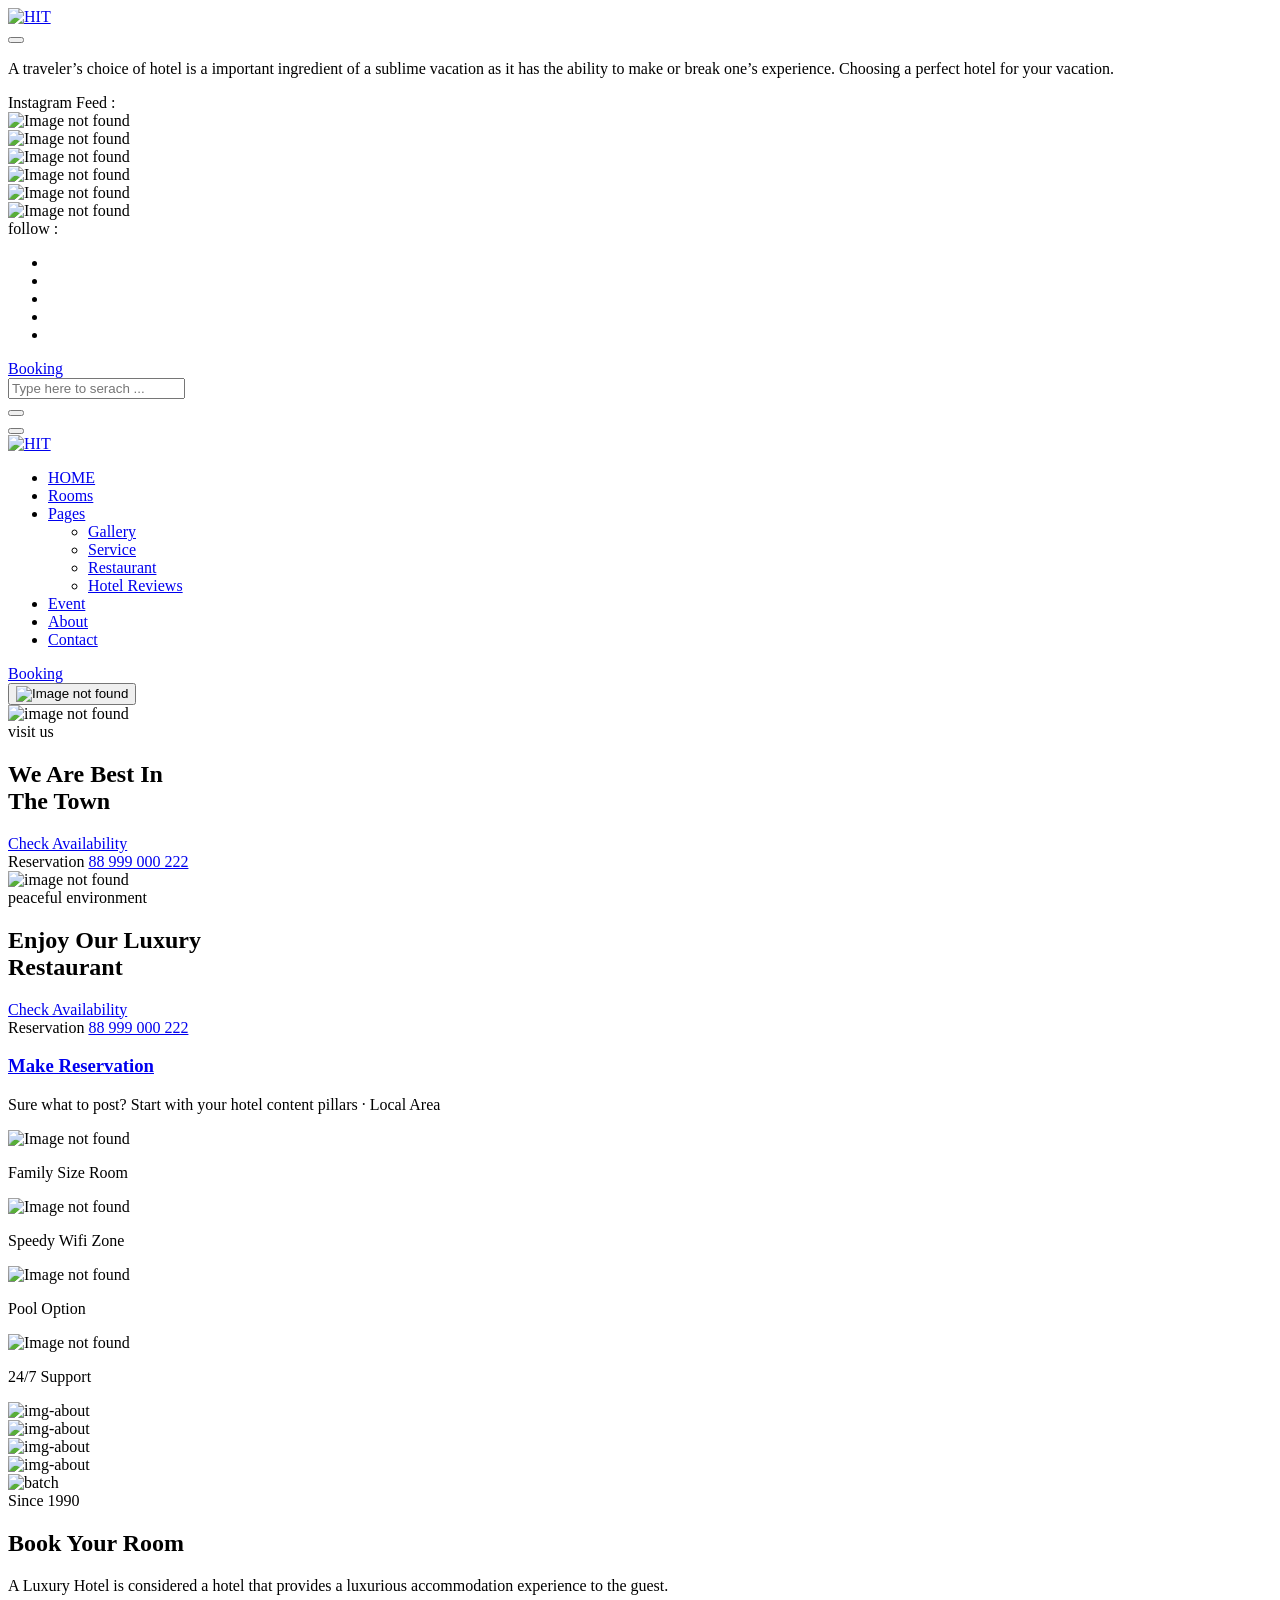
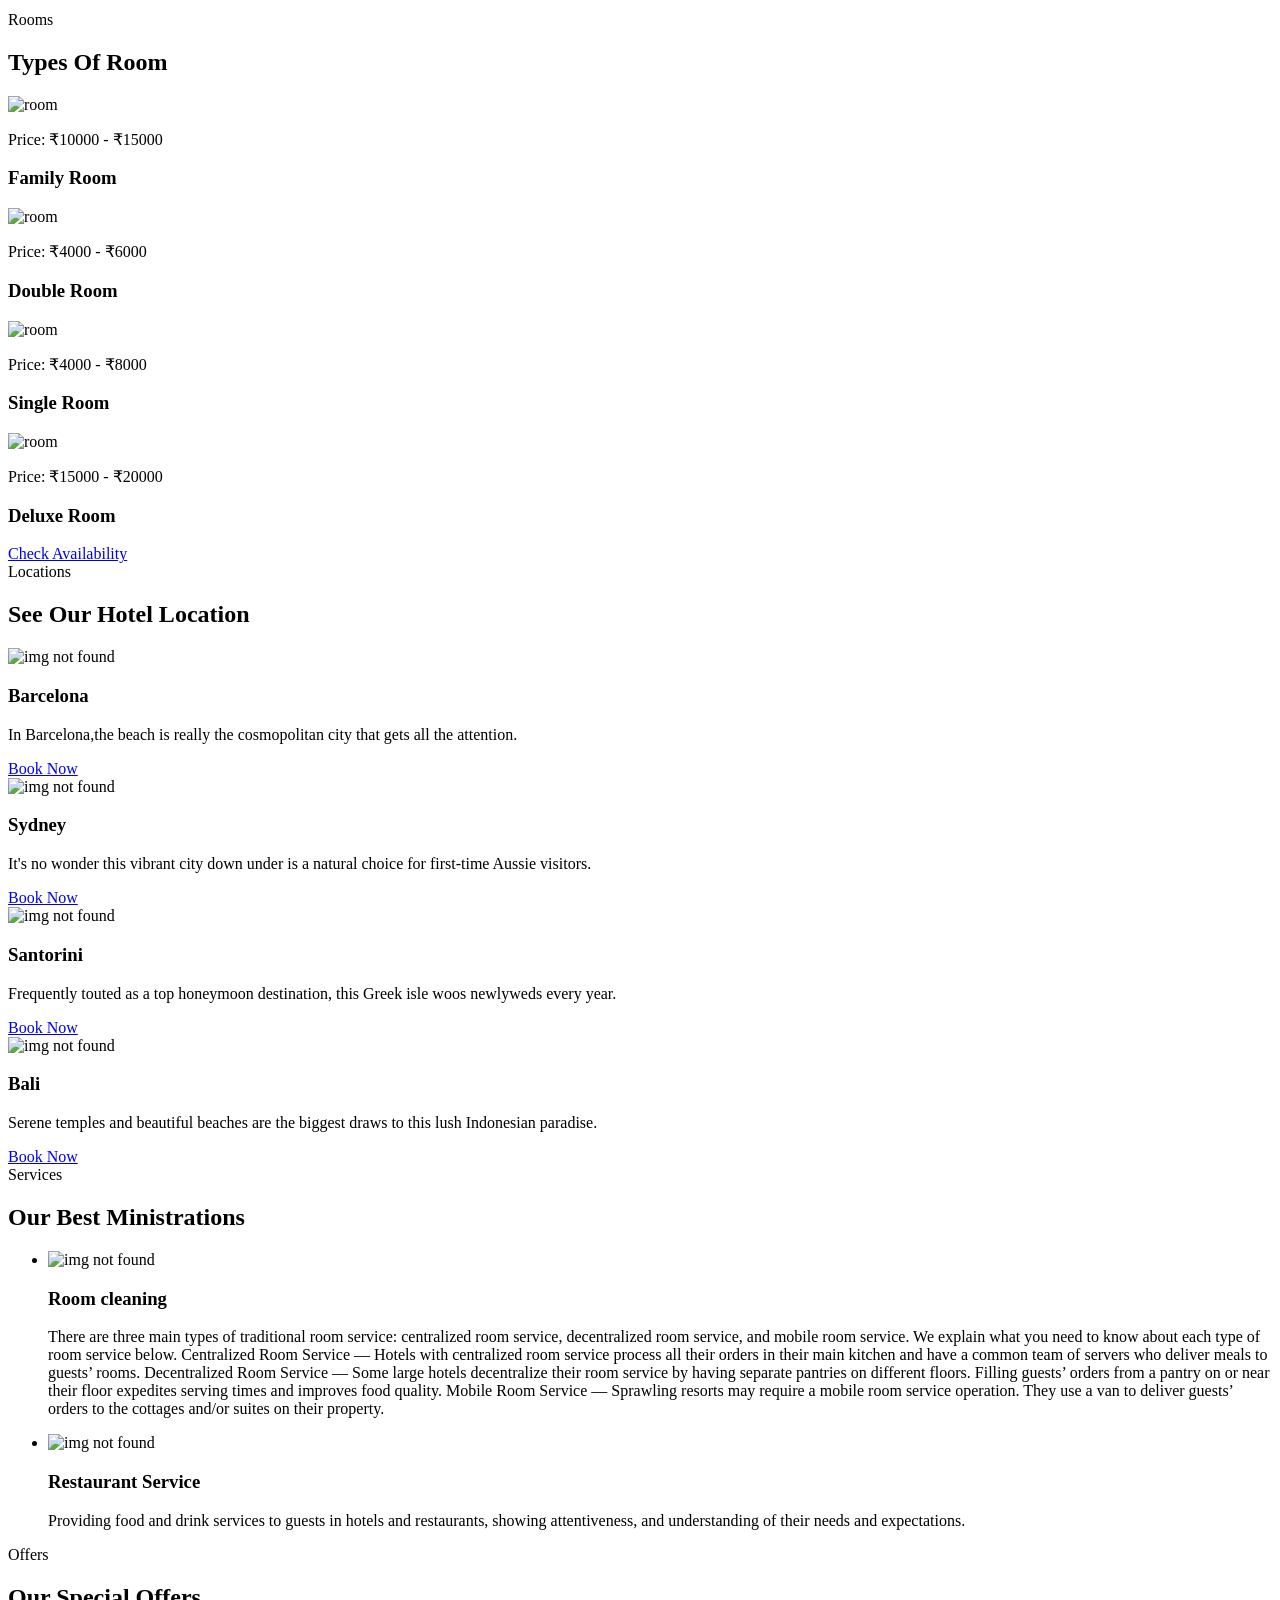
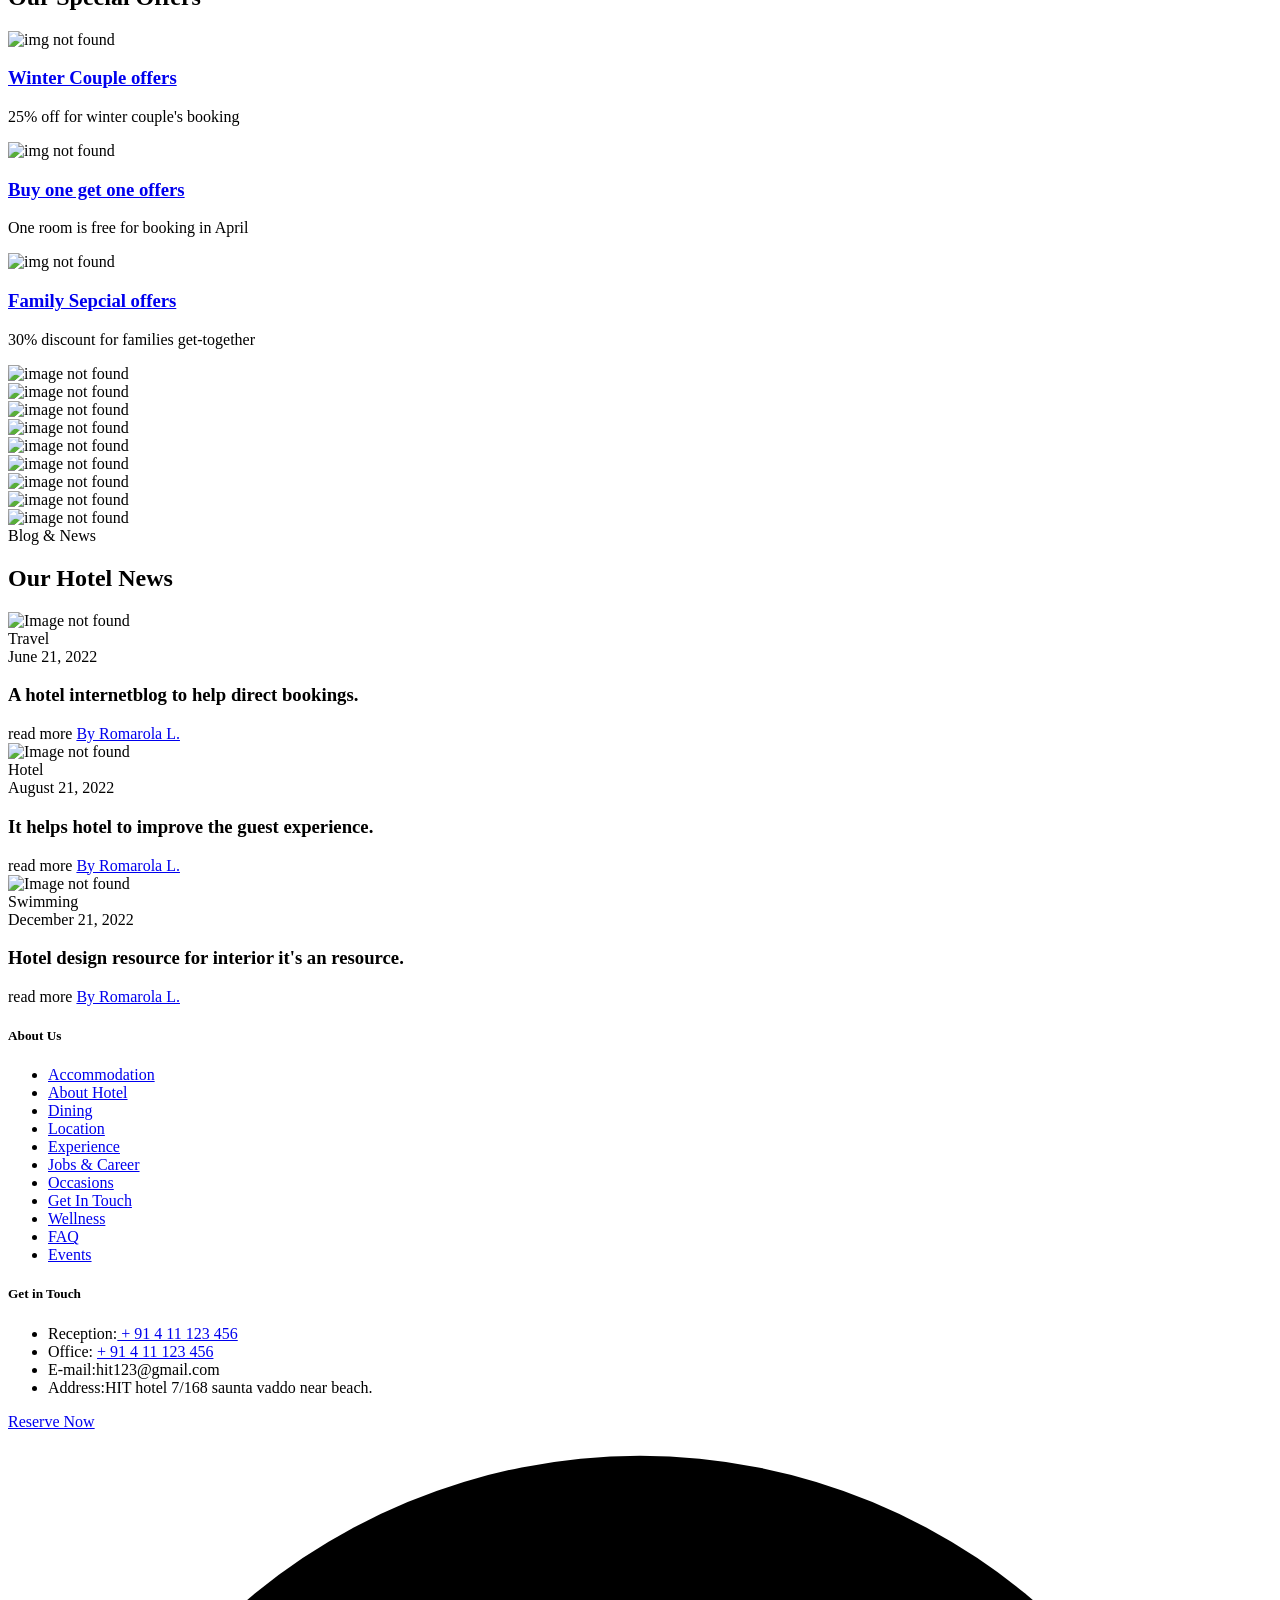
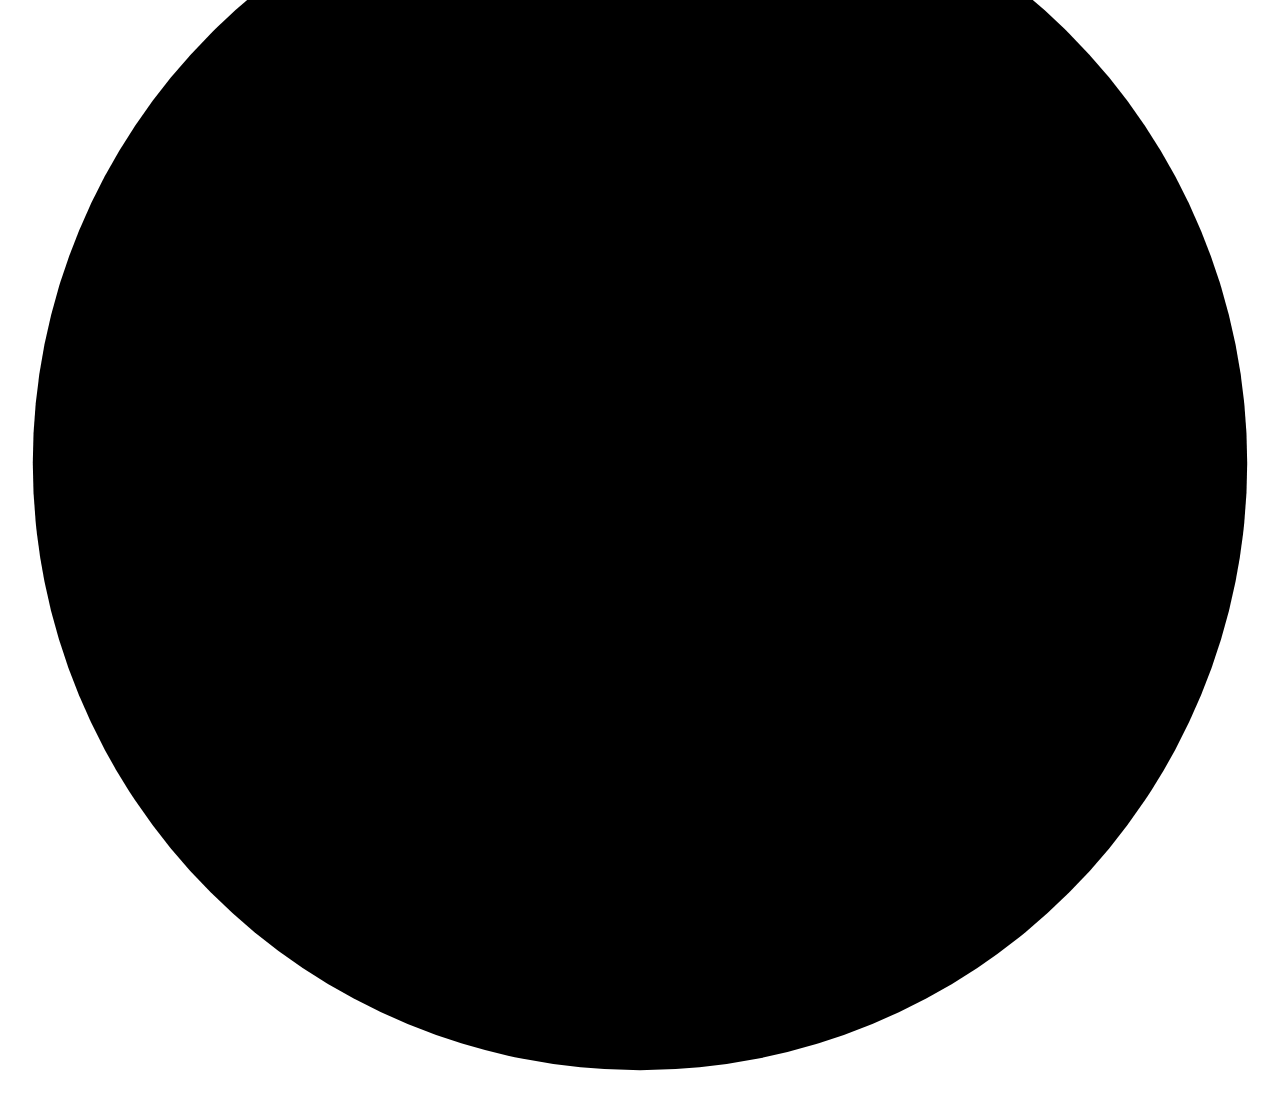
==== index.html @ 4373759e "Rename index-2.html to index.html" ====
<!DOCTYPE html>
<html class="no-js" lang="zxx">


<!-- Mirrored from codeskdhaka.com/html/glorio-preview/glorio/index.html by HTTrack Website Copier/3.x [XR&CO'2014], Thu, 05 Jan 2023 16:53:05 GMT -->
<head>
  <meta charset="utf-8">
  <meta http-equiv="x-ua-compatible" content="ie=edge">
  <title>HIT Hotel Booking </title>
  <meta name="description" content="">
  <meta name="viewport" content="width=device-width, initial-scale=1">
  <!-- Place favicon.ico in the root directory -->
  <link rel="shortcut icon" type="image/x-icon" href="assets/img/favicon.png">
  <!-- CSS here -->
  <link rel="stylesheet" href="assets/css/preloader.css">
  <link rel="stylesheet" href="assets/css/bootstrap.min.css">
  <link rel="stylesheet" href="assets/css/meanmenu.css">
  <link rel="stylesheet" href="assets/css/animate.min.css">
  <link rel="stylesheet" href="assets/css/swiper-bundle.css">
  <link rel="stylesheet" href="assets/css/backToTop.css">
  <link rel="stylesheet" href="assets/css/magnific-popup.css">
  <link rel="stylesheet" href="assets/css/nice-select.css">
  <link rel="stylesheet" href="assets/css/fontAwesome5Pro.css">
  <link rel="stylesheet" href="assets/css/vanilla-calendar-min.css">
  <link rel="stylesheet" href="assets/css/slick.css">
  <link rel="stylesheet" href="assets/css/default.css">
  <link rel="stylesheet" href="assets/css/style.css">
</head>

<body>


  <!--[if lte IE 9]>
  <p class="browserupgrade">You are using an <strong>outdated</strong> browser. Please <a href="https://browsehappy.com/">upgrade your browser</a> to improve your experience and security.</p>
  <![endif]-->

  <!-- pre loader area start -->
  <div id="loading">
    <div id="preloader">
      <div id="loader"></div>
    </div>
  </div>
  <!-- pre loader area end -->

  <!-- offcanvas sidebar  starts here-->
  <div class="glo-side-info">
    <div class="glo-side-logo-wrapper">
      <div class="glo-side-logo"><a href="index-2.html"><img src="assets/img/logo/glorio-logo.png" alt="HIT"></a>
      </div>
      <button class="glo-side-info-close"><i class="fal fa-times"></i></button>
    </div>
    <div class="glo-side-content">
      <div class="glo-mobile-menu-pos"></div>
      <p>A traveler’s choice of hotel is a important ingredient of a sublime vacation as it has the
        ability to make or break one’s experience. Choosing a perfect hotel for your vacation.</p>
      <div class="glo-offcanvas-instafeed">
        <span>Instagram Feed :</span>
        <div class="glo-offcanvas-instafeed-thumb">
          <div class="img-hover overlay">
            <img src="assets/img/gallery/footer/1.jpg" alt="Image not found">
          </div>
          <div class="img-hover overlay">
            <img src="assets/img/gallery/footer/2.jpg" alt="Image not found">
          </div>
          <div class="img-hover overlay">
            <img src="assets/img/gallery/footer/3.jpg" alt="Image not found">
          </div>
          <div class="img-hover overlay">
            <img src="assets/img/gallery/footer/4.jpg" alt="Image not found">
          </div>
          <div class="img-hover overlay">
            <img src="assets/img/gallery/footer/5.jpg" alt="Image not found">
          </div>
          <div class="img-hover overlay">
            <img src="assets/img/gallery/footer/6.jpg" alt="Image not found">
          </div>
        </div>
      </div>
      <div class="glo-offcanvas-social">
        <span>follow :</span>
        <ul>
          <li><a href="#"><i class="fab fa-facebook-f"></i></a></li>
          <li><a href="#"><i class="fab fa-twitter"></i></a></li>
          <li><a href="#"><i class="fab fa-linkedin"></i></a></li>
          <li><a href="#"><i class="fab fa-behance"></i></a></li>
          <li><a href="#"><i class="fab fa-youtube-square"></i></a></li>
        </ul>
      </div>
      <div class="glo-offcanvas-btn d-inline-flex">
        <a class="glo-btn-anim btn-theme-3" href="booking-form.html"><span>Booking <i class="far fa-long-arrow-right"></i></span></a>
      </div>
    </div>
  </div>
  <div class="offcanvas-overlay"></div>
  <!-- offcanvas sidebar  ends here-->

   <!-- serach popup area start here  -->
   <div class="bd-search-popup-area">
    <div class="container">
       <div class="row">
          <div class="col-12">
             <div class="bd-search-popup">
                <div class="bd-search-form">
                   <form action="#">
                      <div class="bd-search-input">
                         <input type="search" placeholder="Type here to serach ...">
                         <div class="bd-search-submit">
                            <button type="submit"><i class="flaticon-search"></i></button>
                         </div>
                      </div>
                      <div class="bd-search-close">
                        <div class="bd-search-close-btn">
                           <button><i class="fal fa-times"></i></button>
                        </div>
                     </div>
                   </form>
                </div>
             </div>
          </div>
       </div>
    </div>
 </div>
  <!-- search popup overlay  -->
  <div class="bd-search-overlay"></div>
  <!-- serach popup area end here  -->

  


 

  <!-- header starts here -->
  <header class="glo-header-area">
    

  <!--header area starts-->
  <div class="glo-header-area grey-bg" id="header-sticky">
    <div class="container">
      <div class="row align-items-center">
        <div class="col-xxl-1 col-xl-2 col-lg-2 col-md-4 col-4">
          <div class="glo-header-logo">
            <a href="index-2.html"><img src="assets/img/logo/glorio-logo.png" alt="HIT"></a>
          </div>
        </div>
        <div class="col-xxl-8 col-xl-8 col-lg-8 d-none d-lg-block">
          <div class="mean-menu-wrapper d-flex align-content-center justify-content-center">
            <div class="main-menu d-none d-lg-block">
              <nav id="mobile-menu">
                <ul>
                  <li><a href="index-2.html">HOME</a></li>
                    <li><a href="room.html">Rooms</a></li>
                    <li class="menu-item-has-children"><a href="#">Pages</a>
                      <ul class="sub-menu">
                        <li><a href="gallery.html">Gallery</a></li>
                        <li><a href="service.html">Service</a></li>
                        <li><a href="restaurant.html">Restaurant</a></li>
                        <li><a href="reviews.html">Hotel Reviews</a></li>
                      </ul>
                    </li>
                    <li><a href="event.html">Event</a></li>
                    <li><a href="about.html">About</a></li>
                    <li><a href="contact.html">Contact</a></li>
                </ul>
              </nav>
            </div>
          </div>
        </div>
        <div class="col-xxl-3 col-xl-3 col-lg-2 col-md-8 col-8">
          <div class="header-right justify-content-end align-items-center">
            <div class="header-button d-none d-xl-block">
              <div class="d-none d-md-flex glo-header-btn-2">
                <a class="glo-btn-anim btn-theme-3" href="booking-form.html"><span>Booking<i
                      class="far fa-long-arrow-right"></i></span></a>
              </div>
            </div>
           
            <div class="glo-header-action">
              <div class="header-humburger">
                <button class="glo-sidebar-action"><img src="assets/img/header/hamburger.png"
                    alt="Image not found"></button>
              </div>
            </div>
          </div>
        </div>
      </div>
    </div>
  </div>
  <!-- header ends here -->



  <main>
    <!-- banner area starts here -->
    <section class="glo-banner-area">
      <div class="glo-banner-bg p-relative">
        <div class="swiper-container  glo-banner-active">
          <div class="swiper-wrapper">

            <!-- slide 2  -->
            <div class="swiper-slide">
              <div class="glo-banner-slider p-relative">
                <div class="glo-banner-img">
                  <img src="assets/img/slider/slider-2.jpg" alt="image not found">
                </div>
                <div class="container">
                  <div class="row">
                    <div class="col-md-12">
                      <div class="glo-banner-content">
                        <span class="animate__animated" data-animation="fadeInUp" data-delay=".2s">visit
                          us</span>
                        <h1 class="animate__animated" data-animation="fadeInUp" data-delay=".4s">
                          We Are Best In <br>
                          The Town
                        </h1>
                        <div class="animate__animated" data-animation="fadeInUp" data-delay=".6s">
                          <div class="glo-banner-action-wrapper flex-wrap">
                            <div class="glo-banner-action-btn">
                              <a class="glo-btn-anim btn-black" href="room.html"><span>Check
                                  Availability</span></a>
                            </div>
                            <div class="glo-banner-action-content">
                              <span>Reservation</span>
                              <a href="tel:88999000222">88 999 000 222</a>
                            </div>
                          </div>
                        </div>
                      </div>
                    </div>
                  </div>
                </div>
              </div>
            </div>
            <!-- slide 3  -->
            <div class="swiper-slide">
              <div class="glo-banner-slider p-relative">
                <div class="glo-banner-img">
                  <img src="assets/img/slider/slider-3.jpg" alt="image not found">
                </div>
                <div class="container">
                  <div class="row">
                    <div class="col-md-12">
                      <div class="glo-banner-content">
                        <span class="animate__animated" data-animation="fadeInUp" data-delay=".2s">peaceful
                          environment</span>
                        <h1 class="animate__animated" data-animation="fadeInUp" data-delay=".4s">
                          Enjoy Our Luxury
                          <br>
                          Restaurant
                        </h1>
                        <div class="animate__animated" data-animation="fadeInUp" data-delay=".6s">
                          <div class="glo-banner-action-wrapper flex-wrap">
                            <div class="glo-banner-action-btn">
                              <a class="glo-btn-anim btn-black" href="room.html"><span>Check
                                  Availability</span></a>
                            </div>
                            <div class="glo-banner-action-content">
                              <span>Reservation</span>
                              <a href="tel:88999000222">88 999 000 222</a>
                            </div>
                          </div>
                        </div>
                      </div>
                    </div>
                  </div>
                </div>
              </div>
            </div>
          </div>
    </section>
    <!-- banner area ends here -->

    <!-- cta section starts here  -->
    <section class="glo-cta-area mb-10">
      <div class="container">
        <div class="row">
          <div class="col-lg-4">
            <div class="glo-cta-content h-100">
              <h3><a href="booking-form.html">Make Reservation</a></h3>
              <p>Sure what to post? Start with your hotel
                content pillars · Local Area</p>
            </div>
          </div>
          <div class="col-lg-8">
            <div class="glo-cta-items bg-white h-100">
              <div class="row pl-15 pr-15 row-cols-1 row-cols-sm-2 row-cols-md-4 h-100 align-items-center">
                <div class="glo-cta-item col">
                  <img src="assets/img/cta/cta-icon-1.png" alt="Image not found">
                  <p>Family Size Room</p>
                </div>
                <div class="glo-cta-item col">
                  <img src="assets/img/cta/cta-icon-2.png" alt="Image not found">
                  <p>Speedy Wifi Zone</p>
                </div>
                <div class="glo-cta-item col">
                  <img src="assets/img/cta/cta-icon-3.png" alt="Image not found">
                  <p>Pool Option</p>
                </div>
                <div class="glo-cta-item col">
                  <img src="assets/img/cta/cta-icon-4.png" alt="Image not found">
                  <p>24/7 Support</p>
                </div>
              </div>
            </div>
          </div>
        </div>
      </div>
    </section>
    <!-- cta section ends here  -->

    <!-- about area starts here -->
    <section class="glo-about-area pt-110 pb-60">
      <div class="container">
        <div class="row align-items-center">
          <div class="col-xl-6 col-lg-6 col-sm-12">
            <div class="glo-about-thumb-wrapper p-relative mb-30">
              <div class="row">
                <div class="col-xl-6 col-lg-6 col-sm-6">
                  <div class="glo-about-thumb" data-reveal="left">
                    <div class="img-hover overlay mb-30">
                      <img src="assets/img/about/about-1.jpg" alt="img-about">
                    </div>
                    <div class="img-hover overlay mb-30">
                      <img src="assets/img/about/about-2.jpg" alt="img-about">
                    </div>
                  </div>
                </div>
                <div class="col-xl-6 col-lg-6 col-sm-6">
                  <div class="glo-about-thumb mt-30" data-reveal="right">
                    <div class="img-hover overlay mb-30">
                      <img src="assets/img/about/about-3.jpg" alt="img-about">
                    </div>
                    <div class="img-hover overlay mb-30">
                      <img src="assets/img/about/about-4.jpg" alt="img-about">
                    </div>
                  </div>
                </div>
              </div>
              <div class="glo-about-batch">
                <span><img src="assets/img/about/batch.png" alt="batch"></span>
              </div>
            </div>
          </div>
          <div class="col-xl-6 col-lg-6 col-md-12 col-sm-12">
            <div class="glo-about-content-wrapper mb-60">
              <div class="intro-title-wrapper" data-reveal>
                <div class="intro-subtitle">
                  <span>Since 1990</span>
                </div>
                <div class="intro-title mb-50">
                  <h2 class="mb-20">Book Your Room</h2>
                  <p class="mb-0">
                    A Luxury Hotel is considered a hotel that provides a
                    luxurious accommodation experience to the guest.
                  </p>
                </div>
              </div>
              <div class="glo-about-calender" data-reveal>
                <div id="myCalendar" class="vanilla-calendar"></div>
              </div>
            </div>
          </div>
        </div>
      </div>
    </section>
    <!-- about area ends here -->

    <!-- rooms area starts here-->
    <section class="glo-room-area glo-room-bg fix pt-110 pb-120">
      <div class=" container">
        <div class="row">
          <div class="col-12">
            <div class="intro-title-wrapper text-center mb-75" data-reveal>
              <div class="intro-subtitle">
                <span>Rooms</span>
              </div>
              <div class="intro-title">
                <h2>Types Of Room</h2>
              </div>
            </div>
          </div>
          <div class="col-12">
            <div class="glo-room-area-wrapper">
              <div class="row">
                <div class="col-12 col-md-6">
                  <div class="glo-room-details">
                    <div class="glo-room-details-thumb glo-room-details-thumb-2" data-reveal="left">
                      <a>
                        <div class="img-hover" data-tilt>
                          <img src="assets/img/room/room-1.jpg" alt="room">
                        </div>
                      </a>
                    </div>
                    <div class="glo-room-details-content" data-reveal>
                      <p>Price:  ₹10000 - ₹15000</p>
                      <h3><a>Family Room</a></h3>
                    </div>
                  </div>
                  <div class="glo-room-details glo-room-details-sm p-relative">
                    <div class="glo-room-details-thumb glo-room-details-thumb-1 p-relative" data-reveal="left">
                      <a >
                        <div class="img-hover" data-tilt>
                          <img src="assets/img/room/room-3.jpg" alt="room">
                        </div>
                      </a>
                    </div>
                    <div class="glo-room-details-content" data-reveal>
                      <p>Price: ₹4000 - ₹6000</p>
                      <h3><a >Double Room</a></h3>
                    </div>
                    <div class="glo-room-round-shape"></div>
                  </div>
                </div>
                <div class="col-12 col-md-6">
                  <div class="glo-room-details glo-room-details-sm">
                    <div class="glo-room-details-thumb glo-room-details-thumb-2" data-reveal="right">
                      <a >
                        <div class="img-hover" data-tilt>
                          <img src="assets/img/room/room-2.jpg" alt="room">
                        </div>
                      </a>
                    </div>
                    <div class="glo-room-details-content" data-reveal>
                      <p>Price: ₹4000 - ₹8000</p>
                      <h3><a >Single Room</a></h3>
                    </div>
                  </div>
                  <div class="glo-room-details">
                    <div class="glo-room-details-thumb glo-room-details-thumb-1 p-relative" data-reveal='right'>
                      <a >
                        <div class="img-hover" data-tilt>
                          <img src="assets/img/room/room-4.jpg" alt="room">
                        </div>
                      </a>
                    </div>
                    <div class="glo-room-details-content" data-reveal>
                      <p>Price: ₹15000 - ₹20000</p>
                      <h3><a >Deluxe Room</a></h3>
                    </div>
                  </div>
                </div>
              </div>
              <div class="row">
                <div class="col-12">
                  <div class="glo-availibility-btn d-flex justify-content-center text-center" data-reveal>
                    <a href="room.html" class="glo-btn-anim"><span>Check Availability</span></a>
                  </div>
                </div>
              </div>
            </div>
          </div>
        </div>
      </div>
    </section>
    <!-- rooms area ends here-->

    <!-- location area starts here -->
    <section class="glo-location-area pb-120">
      <div class="container">
          <div class="row">
            <div class="col-12">
              <div class="intro-title-wrapper text-center mb-60" data-reveal>
                <div class="intro-subtitle">
                  <span>Locations</span>
                </div>
                <div class="intro-title">
                  <h2>See Our Hotel Location</h2>
                </div>
              </div>
            </div>
          </div>
      </div>
      <!-- location slider starts -->
      <div class="glo-location-active swiper-container" data-reveal>
        <div class="glo-location-wrapper swiper-wrapper">
          <div class="glo-location-slide swiper-slide">
            <div class="glo-location-thumb img-hover overlay">
              <div class="glo-location-image">
                  <img src="assets/img/location/glo-loc1.jpg" alt="img not found">
              </div>
              <div class="glo-location-content">
                <h3 class="glo-location-title">Barcelona</h3>
                <p class="glo-location-desc mb-30">
                  In Barcelona,the beach is really the cosmopolitan city that gets all the attention.
                </p>
                <div class="glo-location-btn">
                    <a href="booking-form.html" class="glo-btn-anim"><span>Book Now</span></a>
                </div>
              </div>
            </div>
          </div>

          <div class="glo-location-slide swiper-slide">
            <div class="glo-location-thumb img-hover overlay">
                <div class="glo-location-image">
                  <img src="assets/img/location/glo-loc2.jpg" alt="img not found">
                </div>

              <div class="glo-location-content">
                <h3 class="glo-location-title">Sydney</h3>
                <p class="glo-location-desc mb-30">
                  It's no wonder this vibrant city down under is a natural choice for first-time Aussie visitors.
                </p>
                <div class="glo-location-btn">
                    <a href="booking-form.html" class="glo-btn-anim"><span>Book Now</span></a>
                </div>
              </div>
            </div>
          </div>

          <div class="glo-location-slide swiper-slide">
            <div class="glo-location-thumb img-hover overlay">
                <div class="glo-location-image">
                  <img src="assets/img/location/glo-loc3.jpg" alt="img not found">
                </div>
              <div class="glo-location-content">
                <h3 class="glo-location-title">Santorini</h3>
                <p class="glo-location-desc mb-30">
                  Frequently touted as a top honeymoon destination, this Greek isle woos newlyweds every year. 
                </p>
                <div class="glo-location-btn">
                    <a href="booking-form.html" class="glo-btn-anim"><span>Book Now</span></a>
                </div>
              </div>
            </div>
          </div>

          <div class="glo-location-slide swiper-slide">
            <div class="glo-location-thumb img-hover overlay">
                <div class="glo-location-image">
                  <img src="assets/img/location/glo-loc4.jpg" alt="img not found">
                </div>
              <div class="glo-location-content">
                <h3 class="glo-location-title">Bali</h3>
                <p class="glo-location-desc mb-30">
                  Serene temples and beautiful beaches are the biggest draws to this lush Indonesian paradise.
                </p>
                <div class="glo-location-btn">
                    <a href="booking-form.html" class="glo-btn-anim"><span>Book Now</span></a>
                </div>
              </div>
            </div>
          </div>


        </div>
      </div>
    </section>
    <!-- location area ends here -->

    <!-- service area starts here -->
    <section class="glo-service1-area pb-110">
      <div class="container">
        <div class="row">
          <div class="col-12">
            <div class="intro-title-wrapper text-center mb-60" data-reveal>
              <div class="intro-subtitle">
                <span>Services</span>
              </div>
              <div class="intro-title">
                <h2>Our Best Ministrations</h2>
              </div>
            </div>
          </div>
        </div>
        <!-- 2nd row start -->
        <div class="glo-service1-wrapper">
          <ul class="glo-service1-list">
            

            <li class="glo-service1-item" data-reveal="right">
              <div class="glo-service1-thumb img-hover overlay">
                <img src="assets/img/service/5.jpg" alt="img not found">
              </div>
              <div class="glo-service1-content" data-background="assets/img/price/pattern.png">
                <h3 class="glo-service1-title">Room cleaning</h3>
                <p class="glo-service1-desc">
                  There are three main types of traditional room service: centralized room service, decentralized room service, and mobile room service. We explain what you need to know about each type of room service below.

                  Centralized Room Service — Hotels with centralized room service process all their orders in their main kitchen and have a common team of servers who deliver meals to guests’ rooms.
                  Decentralized Room Service — Some large hotels decentralize their room service by having separate pantries on different floors. Filling guests’ orders from a pantry on or near their floor expedites serving times and improves food quality.
                  Mobile Room Service — Sprawling resorts may require a mobile room service operation. They use a van to deliver guests’ orders to the cottages and/or suites on their property.
                </p>

              </div>
            </li>

            <li class="glo-service1-item" data-reveal='left'>
              <div class="glo-service1-thumb img-hover overlay">
                <img src="assets/img/service/1.jpg" alt="img not found">
              </div>
              <div class="glo-service1-content" data-background="assets/img/price/pattern.png">
                <h3 class="glo-service1-title">Restaurant Service</h3>
                <p class="glo-service1-desc">
                  Providing food and drink services to guests in hotels and restaurants, showing attentiveness, and understanding of their needs and expectations. 
                </p>               
              </div>
            </li>
          </ul>
        </div>

      </div>
    </section>
    <!-- service area ends here -->

    <!-- offers area starts here -->
    <section class="glo-offer-area pb-90">
      <div class="container">
          <div class="row">
            <div class="col-12">
              <div class="intro-title-wrapper text-center mb-60" data-reveal>
                <div class="intro-subtitle">
                  <span>Offers</span>
                </div>
                <div class="intro-title">
                  <h2>Our Special Offers</h2>
                </div>
              </div>
            </div>
          </div>
          <!-- 2nd row start -->
          <div class="row">

            <div class="col-lg-4">
              <div class="glo-offer-item mb-30" data-reveal>
                <div class="glo-offer-thumb img-hover overlay">
                  <img src="assets/img/offer/offer-1.jpg" alt="img not found">
                </div>
                <div class="glo-offer-content">
                  <h3 class="glo-offer-title"><a href="#">Winter Couple offers</a></h3>
                  <p class="glo-offer-desc"><i class="far fa-tags"></i> 25% off for winter couple's booking</p>
                </div>
              </div>
            </div>

            <div class="col-lg-4">
              <div class="glo-offer-item mb-30" data-reveal>
                <div class="glo-offer-thumb img-hover overlay">
                  <img src="assets/img/offer/offer-2.jpg" alt="img not found">
                </div>
                <div class="glo-offer-content">
                  <h3 class="glo-offer-title"><a href="booking-form.html">Buy one get one offers</a></h3>
                  <p class="glo-offer-desc"><i class="far fa-tags"></i> One room is free for booking in April</p>
                </div>
              </div>
            </div>

            <div class="col-lg-4">
              <div class="glo-offer-item mb-30" data-reveal>
                <div class="glo-offer-thumb img-hover overlay">
                  <img src="assets/img/offer/offer-3.jpg" alt="img not found">
                </div>
                <div class="glo-offer-content">
                  <h3 class="glo-offer-title"><a href="booking-form.html">Family Sepcial offers</a></h3>
                  <p class="glo-offer-desc"><i class="far fa-tags"></i> 30% discount for families get-together</p>
                </div>
              </div>
            </div>

          </div>
      </div>
    </section>
    <!-- offers area ends here -->
   

    <!-- gallery area starts here -->
    <div class="glo-gallery">
      <div class="glo-gallery-active" data-reveal>
        <div class="glo-gallery-item">
          <img src="assets/img/gallery/1.jpg" alt="image not found">
          <div class="glo-gallery-item-link">
            <a class="image-popups" href="assets/img/gallery/1.jpg"><span class="gallery-view"><i
                  class="fas fa-eye"></i></span></a>
          </div>
        </div>
        <div class="glo-gallery-item">
          <img src="assets/img/gallery/2.jpg" alt="image not found">
          <div class="glo-gallery-item-link">
            <a class="image-popups" href="assets/img/gallery/2.jpg"><span class="gallery-view"><i
                  class="fas fa-eye"></i></span></a>
          </div>
        </div>
        <div class="glo-gallery-item">
          <img src="assets/img/gallery/3.jpg" alt="image not found">
          <div class="glo-gallery-item-link">
            <a class="image-popups" href="assets/img/gallery/3.jpg"><span class="gallery-view"><i
                  class="fas fa-eye"></i></span></a>
          </div>
        </div>
        <div class="glo-gallery-item">
          <img src="assets/img/gallery/8.jpg" alt="image not found">
          <div class="glo-gallery-item-link">
            <a class="image-popups" href="assets/img/gallery/8.jpg"><span class="gallery-view"><i
                  class="fas fa-eye"></i></span></a>
          </div>
        </div>
        <div class="glo-gallery-item">
          <img src="assets/img/gallery/2.jpg" alt="image not found">
          <div class="glo-gallery-item-link">
            <a class="image-popups" href="assets/img/gallery/2.jpg"><span class="gallery-view"><i
                  class="fas fa-eye"></i></span></a>
          </div>
        </div>
        <div class="glo-gallery-item">
          <img src="assets/img/gallery/4.jpg" alt="image not found">
          <div class="glo-gallery-item-link">
            <a class="image-popups" href="assets/img/gallery/4.jpg"><span class="gallery-view"><i
                  class="fas fa-eye"></i></span></a>
          </div>
        </div>
        <div class="glo-gallery-item">
          <img src="assets/img/gallery/5.jpg" alt="image not found">
          <div class="glo-gallery-item-link">
            <a class="image-popups" href="assets/img/gallery/5.jpg"><span class="gallery-view"><i
                  class="fas fa-eye"></i></span></a>
          </div>
        </div>
        <div class="glo-gallery-item">
          <img src="assets/img/gallery/1.jpg" alt="image not found">
          <div class="glo-gallery-item-link">
            <a class="image-popups" href="assets/img/gallery/1.jpg"><span class="gallery-view"><i
                  class="fas fa-eye"></i></span></a>
          </div>
        </div>
        <div class="glo-gallery-item">
          <img src="assets/img/gallery/6.jpg" alt="image not found">
          <div class="glo-gallery-item-link">
            <a class="image-popups" href="assets/img/gallery/6.jpg"><span class="gallery-view"><i
                  class="fas fa-eye"></i></span></a>
          </div>
        </div>
      </div>
    </div>
    <!-- gallery area ends here -->

   
    <!-- blog area starts here -->
    <section class="glo-blog-area pb-90">
      <div class="container">
        <div class="row">
          <div class="col-12">
            <div class="intro-title-wrapper text-center mb-60" data-reveal>
              <div class="intro-subtitle">
                <span>Blog & News</span>
              </div>
              <div class="intro-title">
                <h2>Our Hotel News</h2>
              </div>
            </div>
          </div>
        </div>
        <!-- 2nd row start -->

        <div class="row">
          <div class="col-lg-4">
            <div class="glo-blog mb-30" data-reveal>
              <div class="glo-blog-thumb">
                <a>
                  <div class="img-hover">
                    <img src="assets/img/blog/1.jpg" alt="Image not found">
                  </div>
                </a>
              </div>
              <div class="glo-blog-content">
                <div class="glo-blog-tag d-flex align-items-center">
                  <a>Travel</a>
                  <div class="glo-blog-date">
                    <i class="far fa-calendar-alt"></i><span>June 21, 2022</span>
                  </div>
                </div>
                <h3 class="glo-blog-title"><a>A hotel internetblog to help direct bookings.</a></h3>
                <div class="glo-blog-action d-flex align-items-center justify-content-between">
                  <a>read more</a>
                  <span><a href="#">By Romarola L.</a></span>
                </div>
              </div>
            </div>
          </div>
          <div class="col-lg-4">
            <div class="glo-blog mb-30" data-reveal>
              <div class="glo-blog-thumb">
                <a>
                  <div class="img-hover">
                    <img src="assets/img/blog/9.jpg" alt="Image not found">
                  </div>
                </a>
              </div>
              <div class="glo-blog-content">
                <div class="glo-blog-tag d-flex align-items-center">
                  <a>Hotel</a>
                  <div class="glo-blog-date">
                    <i class="far fa-calendar-alt"></i><span>August 21, 2022</span>
                  </div>
                </div>
                <h3 class="glo-blog-title"><a>It helps hotel to improve the guest experience.</a></h3>
                <div class="glo-blog-action d-flex align-items-center justify-content-between">
                  <a>read more</a>
                  <span><a href="#">By Romarola L.</a></span>
                </div>
              </div>
            </div>
          </div>
          <div class="col-lg-4">
            <div class="glo-blog mb-30" data-reveal>
              <div class="glo-blog-thumb">
                <a>
                  <div class="img-hover">
                    <img src="assets/img/blog/4.jpg" alt="Image not found">
                  </div>
                </a>
              </div>
              <div class="glo-blog-content">
                <div class="glo-blog-tag d-flex align-items-center">
                  <a>Swimming</a>
                  <div class="glo-blog-date">
                    <i class="far fa-calendar-alt"></i><span>December 21, 2022</span>
                  </div>
                </div>
                <h3 class="glo-blog-title"><a>Hotel design resource for interior it's an resource.</a></h3>
                <div class="glo-blog-action d-flex align-items-center justify-content-between">
                  <a>read more</a>
                  <span><a href="#">By Romarola L.</a></span>
                </div>
              </div>
            </div>
          </div>
        </div>
      </div>
    </section>
    <!-- blog area ends here -->
  </main>


  <!-- footer area starts here -->
  <footer class="glo-footer footer-bg">
    <div class="glo-footer-top pt-100 pb-30">
      <div class="container">
        <div class="row justify-content-between">
          <div class="col-xl-3 col-lg-4 col-md-6">
            <div class="glo-footer-widget-wrapper mb-60">
              <div class="glo-footer-widget-title">
                <h5>About Us</h5>
              </div>
              <div class="glo-footer-link">
                <ul>
                  <li><a href="#">Accommodation</a></li>
                  <li><a href="#">About Hotel</a></li>
                  <li><a href="#">Dining</a></li>
                  <li><a href="#">Location</a></li>
                  <li><a href="#">Experience</a></li>
                  <li><a href="#">Jobs & Career</a></li>
                  <li><a href="#">Occasions</a></li>
                  <li><a href="#">Get In Touch</a></li>
                  <li><a href="#">Wellness</a></li>
                  <li><a href="#">FAQ</a></li>
                  <li><a href="#">Events</a></li>
                </ul>
              </div>
            </div>
          </div>
          <div class="col-xl-3 col-lg-4 col-md-6">
            <div class="glo-footer-widget-wrapper glo-footer-contact-wrapper mb-60">
              <div class="glo-footer-widget-title">
                <h5>Get in Touch</h5>
              </div>
              <div class="glo-footer-contact">
                <ul>
                  <li><i class="fas fa-paper-plane"></i> Reception:<a href="tel:99411123456"> + 91 4 11 123 456</a></li>
                  <li><i class="fas fa-phone"></i>Office: <a href="tel:99411123456"> + 91 4 11 123 456</a></li>
                  <li><i class="fas fa-envelope"></i> E-mail:hit123@gmail.com</li>
                  <li><i class="fas fa-map-marker-alt"></i> Address:HIT hotel 7/168 saunta vaddo near beach.</li>
                </ul>
              </div>
              <div class="glo-footer-btn">
                <a class="glo-btn-anim btn-theme-3" href="room.html"><span>Reserve Now</span></a>
              </div>
            </div>
          </div>
          <div class="col-xl-5 col-lg-4">
          </div>
        </div>
      </div>
    </div>
    
  </footer>
  <!-- footer area ends here -->


  <!-- back to top start -->
  <div class="progress-wrap">
    <svg class="progress-circle svg-content" width="100%" height="100%" viewBox="-1 -1 102 102">
      <path d="M50,1 a49,49 0 0,1 0,98 a49,49 0 0,1 0,-98" />
    </svg>
  </div>
  <!-- back to top end -->

  <!-- JS here -->
  <script data-cfasync="false" src="../../../cdn-cgi/scripts/5c5dd728/cloudflare-static/email-decode.min.js"></script><script src="assets/js/vendor/jquery-3.6.0.min.js"></script>
  <script src="assets/js/vendor/waypoints.min.js"></script>
  <script src="assets/js/bootstrap.bundle.min.js"></script>
  <script src="assets/js/meanmenu.js"></script>
  <script src="assets/js/swiper-bundle.js"></script>
  <script src="assets/js/magnific-popup.min.js"></script>
  <script src="assets/js/parallax.min.js"></script>
  <script src="assets/js/backToTop.js"></script>
  <script src="assets/js/nice-select.min.js"></script>
  <script src="assets/js/counterup.min.js"></script>
  <script src="assets/js/ajax-form.js"></script>
  <script src="assets/js/slick.min.js"></script>
  <script src="assets/js/wow.min.js"></script>
  <script src="assets/js/isotope.pkgd.min.js"></script>
  <script src="assets/js/vanilla-calendar-min.js"></script>
  <script src="assets/js/imagesloaded.pkgd.min.js"></script>
  <script src="assets/js/slick-animation.min.js"></script>
  <script src="assets/js/main.js"></script>
</body>

</html>
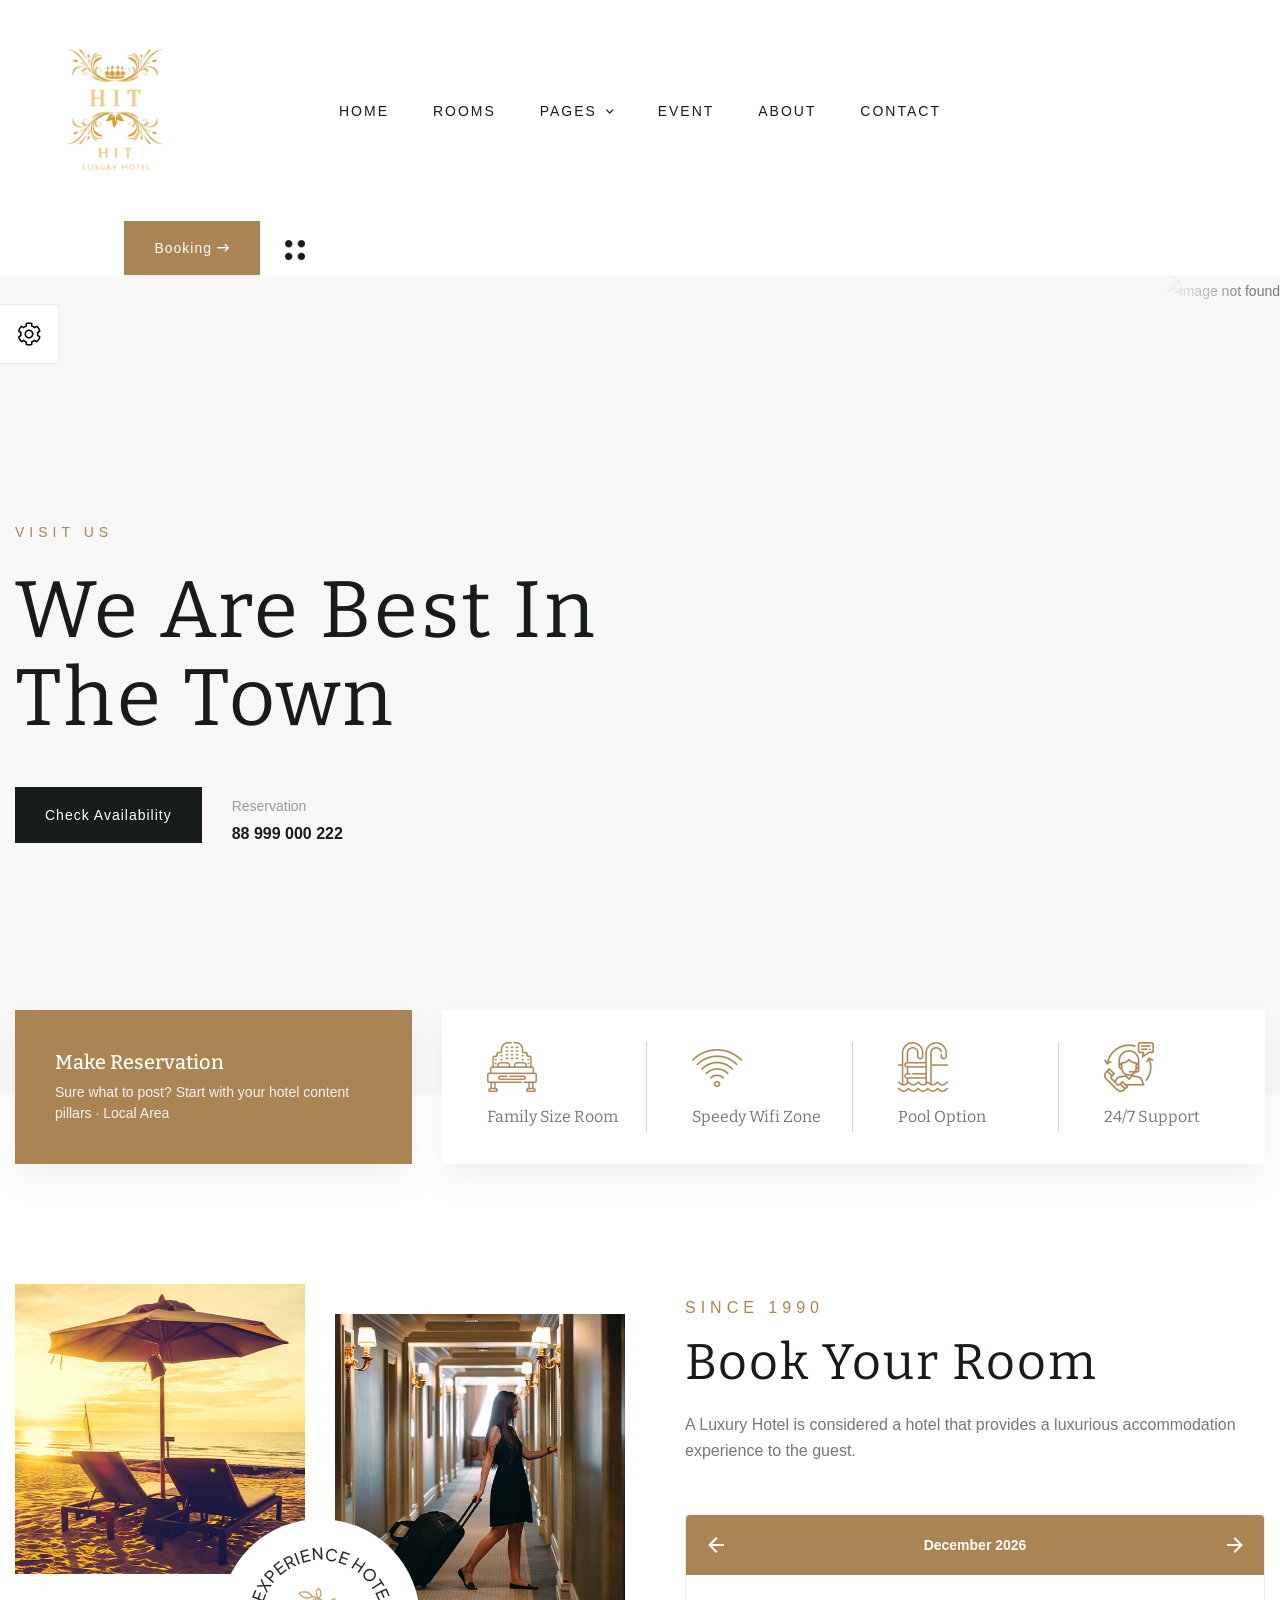
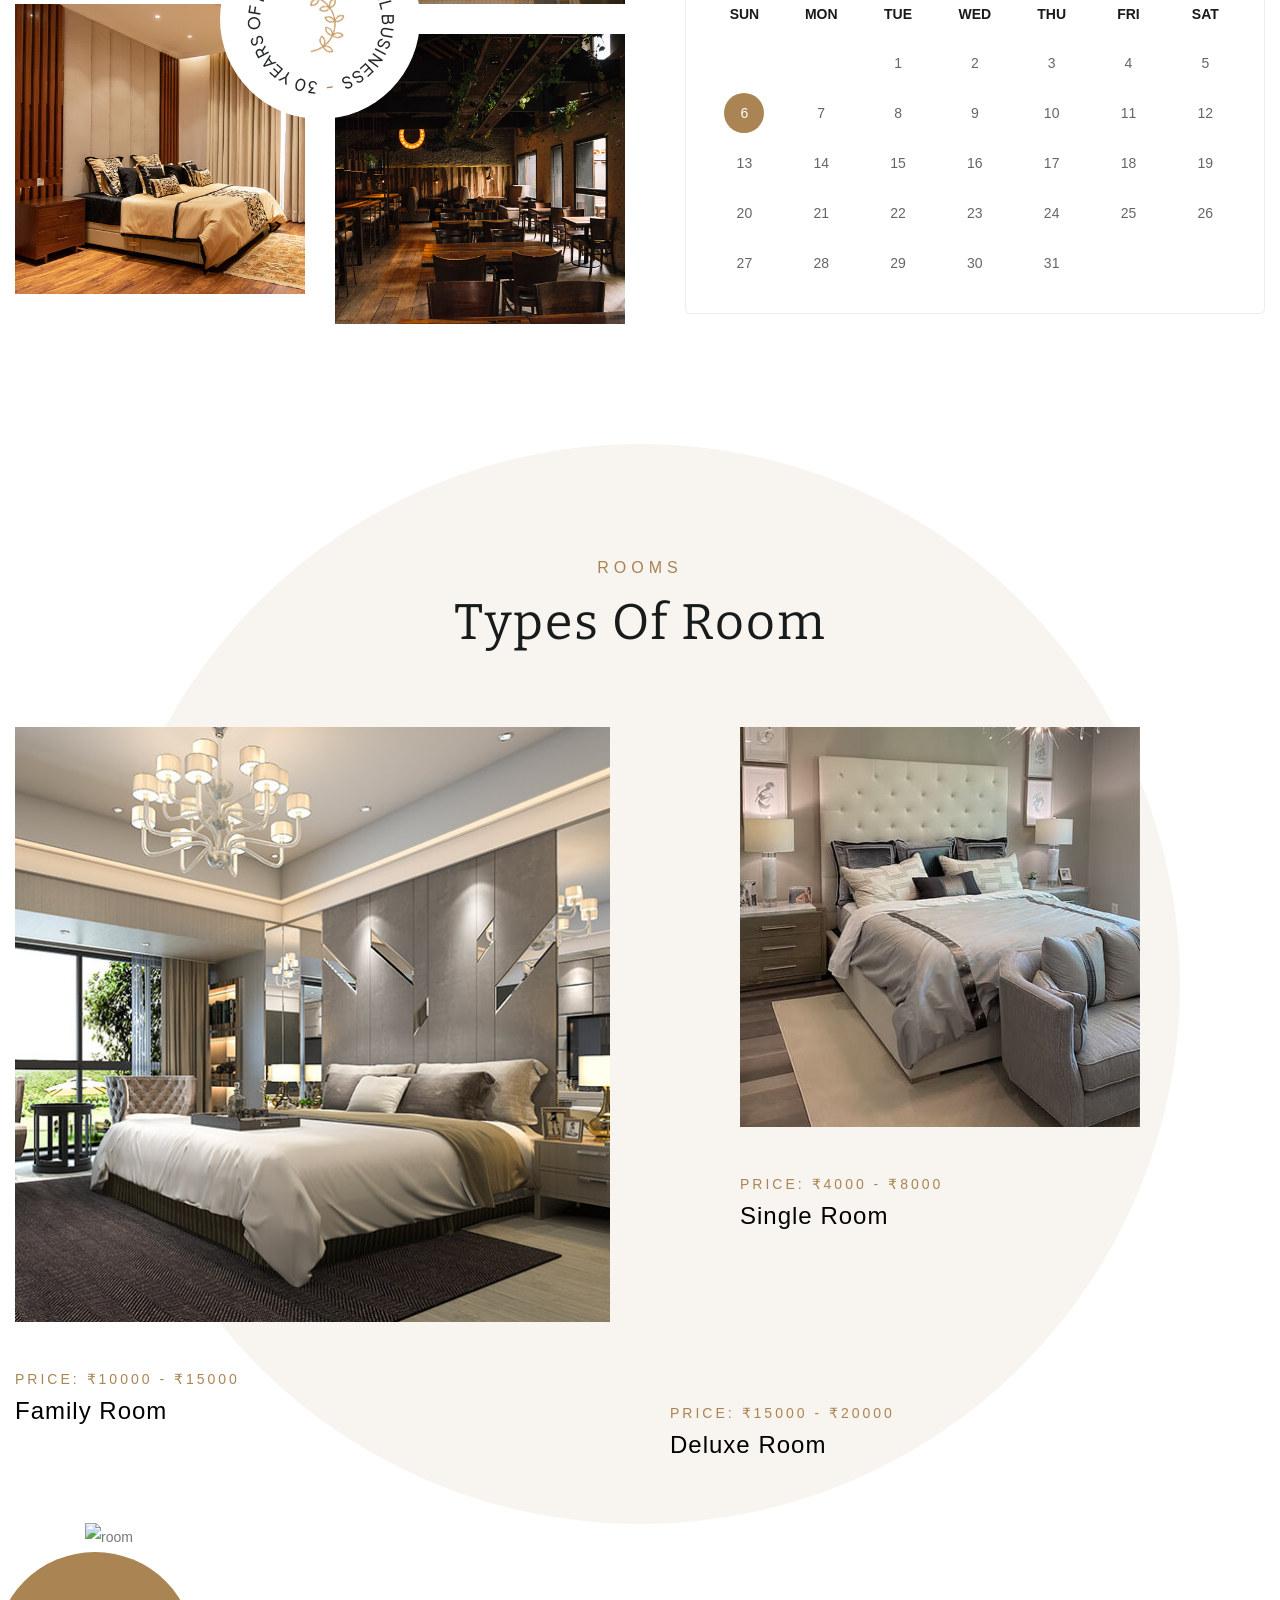
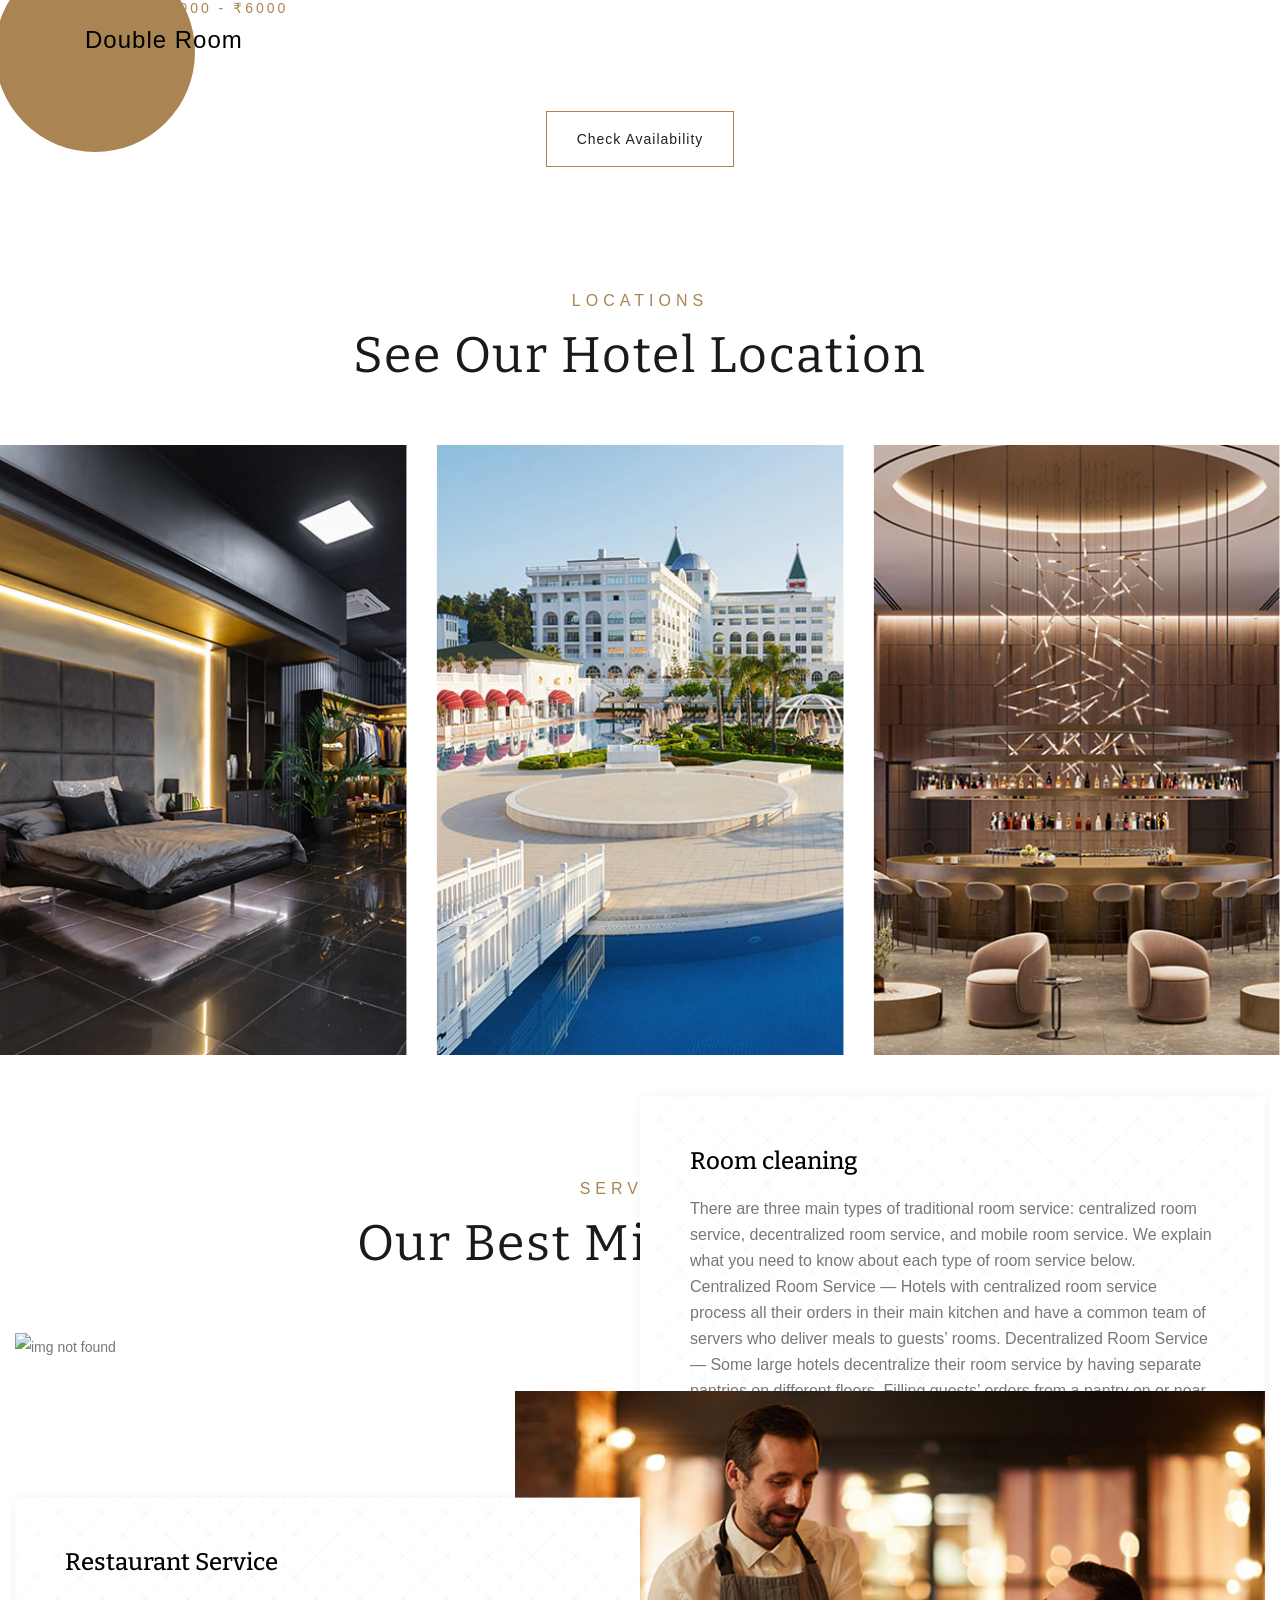
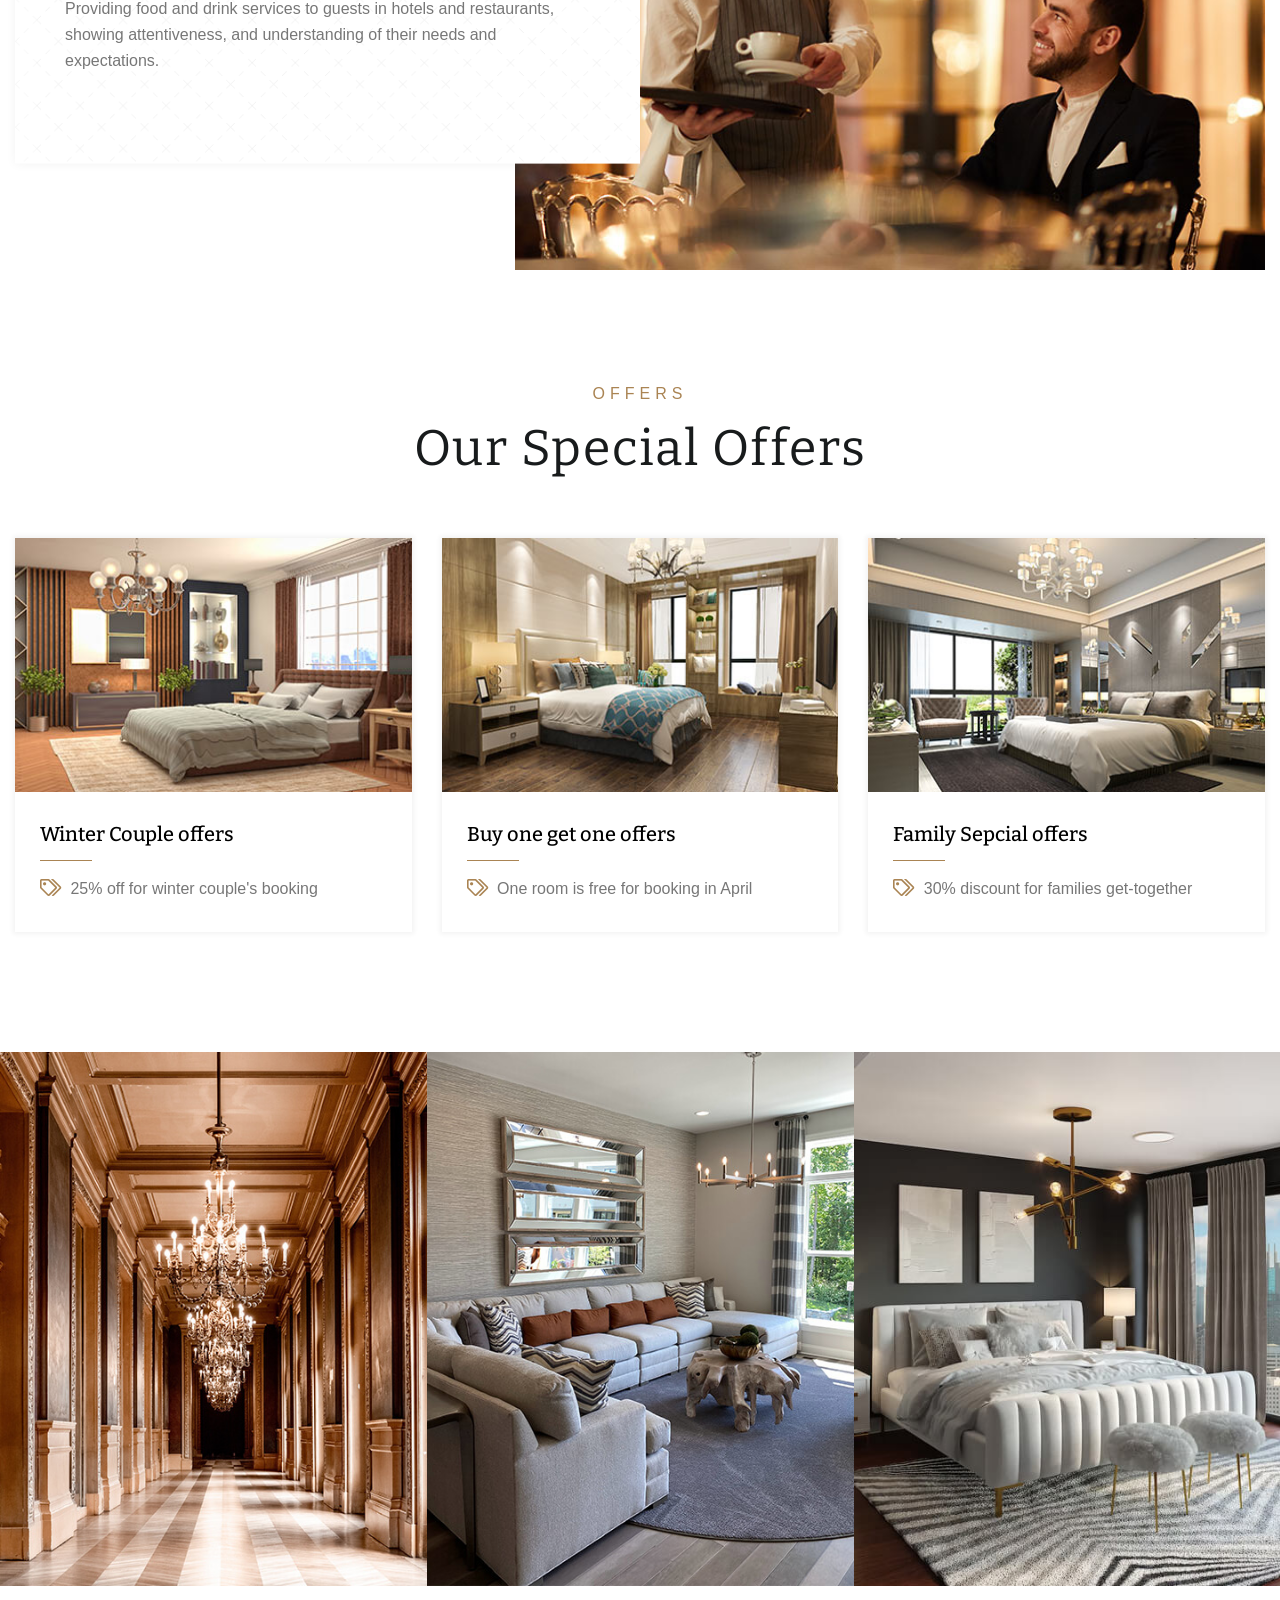
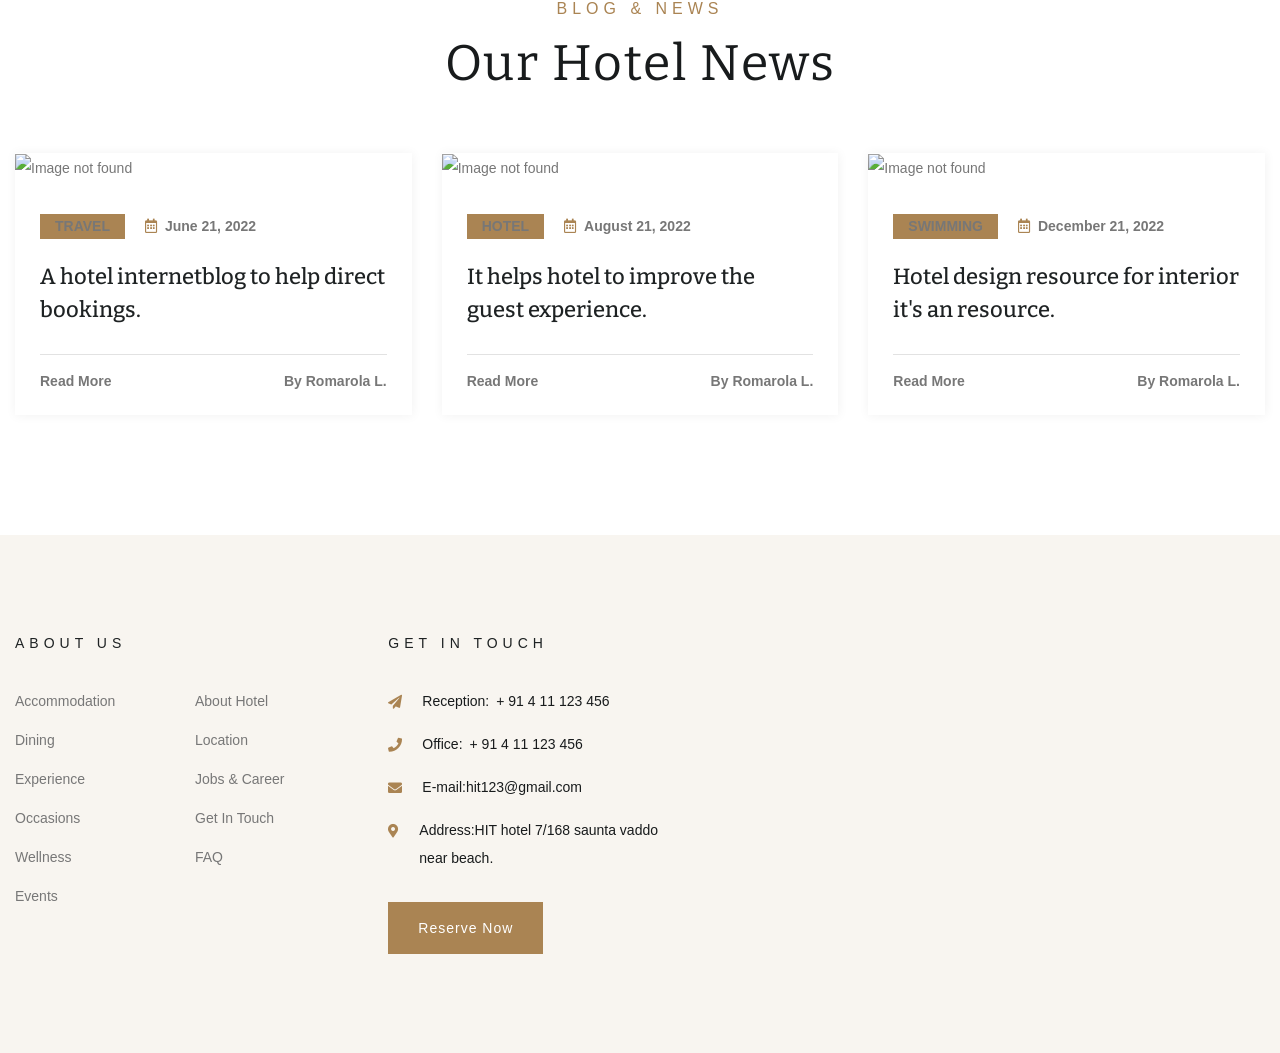
==== commit 5ec1fa34: "Update index.html" ====
--- a/assets/css/preloader.css
+++ b/assets/css/preloader.css
@@ -0,0 +1 @@
+#loading{background-color:#fff;height:100%;width:100%;position:fixed;z-index:999999;margin-top:0;top:0}#loading-center{width:100%;height:100%;position:relative}#loading-center-absolute{position:absolute;left:50%;top:50%;width:25%;transform:translate(-50%,-50%)}@media only screen and (min-width:1200px) and (max-width:1399px){#loading-center-absolute{width:40%}}@media only screen and (min-width:992px) and (max-width:1199px){#loading-center-absolute{width:40%}}@media only screen and (min-width:768px) and (max-width:991px){#loading-center-absolute{width:45%}}@media only screen and (min-width:576px) and (max-width:767px){#loading-center-absolute{width:50%}}@media(max-width:575px){#loading-center-absolute{width:60%}}#loading{background-color:#fff;height:100%;width:100%;position:fixed;z-index:999999;margin-top:0;top:0}#loading-center{width:100%;height:100%;position:relative}#loading-center-absolute{position:absolute;left:50%;top:50%;-webkit-transform:translate(-50%,-50%);-moz-transform:translate(-50%,-50%);-ms-transform:translate(-50%,-50%);transform:translate(-50%,-50%)}.object{width:20px;height:20px;background-color:#5f3afc;-moz-border-radius:50% 50% 50% 50%;-webkit-border-radius:50% 50% 50% 50%;border-radius:50% 50% 50% 50%;margin-right:20px;margin-bottom:20px;position:absolute}#object_one{-webkit-animation:object 2s linear infinite;animation:object 2s linear infinite}#object_two{-webkit-animation:object 2s linear infinite -.4s;animation:object 2s linear infinite -.4s}#object_three{-webkit-animation:object 2s linear infinite -.8s;animation:object 2s linear infinite -.8s}#object_four{-webkit-animation:object 2s linear infinite -1.2s;animation:object 2s linear infinite -1.2s}#object_five{-webkit-animation:object 2s linear infinite -1.6s;animation:object 2s linear infinite -1.6s}@-webkit-keyframes object{0%{left:100px;top:0}80%{left:0;top:0}85%{left:0;top:-20px;width:20px;height:20px}90%{width:40px;height:15px}95%{left:100px;top:-20px;width:20px;height:20px}100%{left:100px;top:0}}@keyframes object{0%{left:100px;top:0}80%{left:0;top:0}85%{left:0;top:-20px;width:20px;height:20px}90%{width:40px;height:15px}95%{left:100px;top:-20px;width:20px;height:20px}100%{left:100px;top:0}}.loading-icon .loading-logo{width:64px;height:64px;-webkit-animation:ghurche 4s linear infinite -1.2s;animation:ghurche 4s linear infinite -1.2s}@media(max-width:575px){.loading-icon .loading-logo{margin-bottom:10px}}@-webkit-keyframes ghurche{0%{left:100px;top:0}100%{left:100px;top:0}}@keyframes ghurche{0%{transform:rotate(0deg)}100%{transform:rotate(360deg)}}
--- a/assets/css/backToTop.css
+++ b/assets/css/backToTop.css
@@ -0,0 +1 @@
+.progress-wrap{position:fixed;right:50px;bottom:50px;height:46px;width:46px;cursor:pointer;display:block;border-radius:50px;box-shadow:inset 0 0 0 2px rgba(95,58,252,.2);z-index:99;opacity:0;visibility:hidden;transform:translateY(15px);-webkit-transition:all 200ms linear;transition:all 200ms linear}.progress-wrap.active-progress{opacity:1;visibility:visible;transform:translateY(0)}.progress-wrap::after{position:absolute;content:'\f176';font-family:"font awesome 5 pro";text-align:center;line-height:46px;font-size:20px;color:#2c3941;left:0;top:0;height:46px;width:46px;cursor:pointer;display:block;z-index:1;-webkit-transition:all 200ms linear;transition:all 200ms linear}.progress-wrap svg path{fill:none}.progress-wrap svg.progress-circle path{stroke:#2c3941;stroke-width:4;box-sizing:border-box;-webkit-transition:all 200ms linear;transition:all 200ms linear}
--- a/assets/css/vanilla-calendar-min.css
+++ b/assets/css/vanilla-calendar-min.css
@@ -0,0 +1 @@
+:root{--vanilla-calendar-bg-color:#fff;--vanilla-calendar-border-radius:5px;--vanilla-calendar-border-color:#e7e9ed;--vanilla-calendar-today-bg-color:#e7e9ed;--vanilla-calendar-today-color:#333;--vanilla-calendar-selected-bg-color:#538fcd;--vanilla-calendar-selected-color:#fff;--vanilla-calendar-selected-radius:5px}.vanilla-calendar *,.vanilla-calendar *:before,.vanilla-calendar *:after{box-sizing:border-box}.vanilla-calendar{background-color:var(--vanilla-calendar-bg-color);border-radius:var(--vanilla-calendar-border-radius);border:solid 1px var(--vanilla-calendar-border-color);box-shadow:0 4px 22px 0 rgba(0,0,0,0.05);margin:0 auto;overflow:hidden;width:350px}@media(max-width:1200px){.vanilla-calendar{width:auto}}.vanilla-calendar .vanilla-calendar-btn{-moz-user-select:none;-ms-user-select:none;-webkit-appearance:button;background:0;border:0;color:inherit;cursor:pointer;font:inherit;line-height:normal;min-width:27px;outline:0;overflow:visible;padding:0;text-align:center;&:active{border-radius:var(--vanilla-calendar-border-radius);box-shadow:0 0 0 2px rgba(var(--vanilla-calendar-today-bg-color),0.1)}}.vanilla-calendar .vanilla-calendar-header{align-items:center;display:flex;padding:10px;text-transform:uppercase}.vanilla-calendar .vanilla-calendar-header svg{fill:var(--vanilla-calendar-today-color)}.vanilla-calendar .vanilla-calendar-header__label{font-weight:bold;text-align:center;width:100%}.vanilla-calendar .vanilla-calendar-week{background-color:var(--vanilla-calendar-selected-bg-color);display:flex;flex-wrap:wrap}.vanilla-calendar .vanilla-calendar-week span{color:var(--vanilla-calendar-selected-color);flex-direction:column;flex:0 0 14.28%;font-size:1em;font-weight:bold;max-width:14.28%;padding:15px 0;text-align:center;text-transform:uppercase}.vanilla-calendar .vanilla-calendar-body{background-color:rgba(var(--vanilla-calendar-selected-bg-color),0.3);display:flex;flex-wrap:wrap;padding-bottom:10px}.vanilla-calendar .vanilla-calendar-date{align-items:center;background-color:#fff;border-radius:var(--vanilla-calendar-border-radius);display:flex;flex-direction:column;flex:0 0 14.28%;max-width:14.28%;padding:10px 0}.vanilla-calendar .vanilla-calendar-date--active{cursor:pointer}.vanilla-calendar .vanilla-calendar-date--today{background-color:var(--vanilla-calendar-today-bg-color);color:var(--vanilla-calendar-today-color)}.vanilla-calendar .vanilla-calendar-date--selected{background-color:var(--vanilla-calendar-selected-bg-color);color:var(--vanilla-calendar-selected-color)}.vanilla-calendar .vanilla-calendar-date--disabled{border-radius:0;cursor:not-allowed;opacity:.2}
--- a/assets/css/default.css
+++ b/assets/css/default.css
@@ -0,0 +1 @@
+.mt-5{margin-top:5px!important}.mt-10{margin-top:10px}.mt-15{margin-top:15px}.mt-20{margin-top:20px}.mt-25{margin-top:25px}.mt-30{margin-top:30px}.mt-35{margin-top:35px}.mt-40{margin-top:40px}.mt-45{margin-top:45px}.mt-50{margin-top:50px}.mt-55{margin-top:55px}.mt-60{margin-top:60px}.mt-65{margin-top:65px}.mt-70{margin-top:70px}.mt-75{margin-top:75px}.mt-80{margin-top:80px}.mt-85{margin-top:85px}.mt-90{margin-top:90px}.mt-95{margin-top:95px}.mt-100{margin-top:100px}.mt-105{margin-top:105px}.mt-110{margin-top:110px}.mt-115{margin-top:115px}.mt-120{margin-top:120px}.mt-125{margin-top:125px}.mt-130{margin-top:130px}.mt-135{margin-top:135px}.mt-140{margin-top:140px}.mt-145{margin-top:145px}.mt-150{margin-top:150px}.mt-155{margin-top:155px}.mt-160{margin-top:160px}.mt-165{margin-top:165px}.mt-170{margin-top:170px}.mt-175{margin-top:175px}.mt-180{margin-top:180px}.mt-185{margin-top:185px}.mt-190{margin-top:190px}.mt-195{margin-top:195px}.mt-200{margin-top:200px}.mb-5{margin-bottom:5px!important}.mb-10{margin-bottom:10px}.mb-15{margin-bottom:15px}.mb-20{margin-bottom:20px}.mb-25{margin-bottom:25px}.mb-30{margin-bottom:30px}.mb-35{margin-bottom:35px}.mb-40{margin-bottom:40px}.mb-45{margin-bottom:45px}.mb-50{margin-bottom:50px}.mb-55{margin-bottom:55px}.mb-60{margin-bottom:60px}.mb-65{margin-bottom:65px}.mb-70{margin-bottom:70px}.mb-75{margin-bottom:75px}.mb-80{margin-bottom:80px}.mb-85{margin-bottom:85px}.mb-90{margin-bottom:90px}.mb-95{margin-bottom:95px}.mb-100{margin-bottom:100px}.mb-105{margin-bottom:105px}.mb-110{margin-bottom:110px}.mb-115{margin-bottom:115px}.mb-120{margin-bottom:120px}.mb-125{margin-bottom:125px}.mb-130{margin-bottom:130px}.mb-135{margin-bottom:135px}.mb-140{margin-bottom:140px}.mb-145{margin-bottom:145px}.mb-150{margin-bottom:150px}.mb-155{margin-bottom:155px}.mb-160{margin-bottom:160px}.mb-165{margin-bottom:165px}.mb-170{margin-bottom:170px}.mb-175{margin-bottom:175px}.mb-180{margin-bottom:180px}.mb-185{margin-bottom:185px}.mb-190{margin-bottom:190px}.mb-195{margin-bottom:195px}.mb-200{margin-bottom:200px}.ml-5{margin-left:5px}.ml-10{margin-left:10px}.ml-15{margin-left:15px}.ml-20{margin-left:20px}.ml-25{margin-left:25px}.ml-30{margin-left:30px}.ml-35{margin-left:35px}.ml-40{margin-left:40px}.ml-45{margin-left:45px}.ml-50{margin-left:50px}.ml-55{margin-left:55px}.ml-60{margin-left:60px}.ml-65{margin-left:65px}.ml-70{margin-left:70px}.ml-75{margin-left:75px}.ml-80{margin-left:80px}.ml-85{margin-left:85px}.ml-90{margin-left:90px}.ml-95{margin-left:95px}.ml-100{margin-left:100px}.ml-105{margin-left:105px}.ml-110{margin-left:110px}.ml-115{margin-left:115px}.ml-120{margin-left:120px}.ml-125{margin-left:125px}.ml-130{margin-left:130px}.ml-135{margin-left:135px}.ml-140{margin-left:140px}.ml-145{margin-left:145px}.ml-150{margin-left:150px}.ml-155{margin-left:155px}.ml-160{margin-left:160px}.ml-165{margin-left:165px}.ml-170{margin-left:170px}.ml-175{margin-left:175px}.ml-180{margin-left:180px}.ml-185{margin-left:185px}.ml-190{margin-left:190px}.ml-195{margin-left:195px}.ml-200{margin-left:200px}.mr-5{margin-right:5px}.mr-10{margin-right:10px}.mr-15{margin-right:15px}.mr-20{margin-right:20px}.mr-25{margin-right:25px}.mr-30{margin-right:30px}.mr-35{margin-right:35px}.mr-40{margin-right:40px}.mr-45{margin-right:45px}.mr-50{margin-right:50px}.mr-55{margin-right:55px}.mr-60{margin-right:60px}.mr-65{margin-right:65px}.mr-70{margin-right:70px}.mr-75{margin-right:75px}.mr-80{margin-right:80px}.mr-85{margin-right:85px}.mr-90{margin-right:90px}.mr-95{margin-right:95px}.mr-100{margin-right:100px}.mr-105{margin-right:105px}.mr-110{margin-right:110px}.mr-115{margin-right:115px}.mr-120{margin-right:120px}.mr-125{margin-right:125px}.mr-130{margin-right:130px}.mr-135{margin-right:135px}.mr-140{margin-right:140px}.mr-145{margin-right:145px}.mr-150{margin-right:150px}.mr-155{margin-right:155px}.mr-160{margin-right:160px}.mr-165{margin-right:165px}.mr-170{margin-right:170px}.mr-175{margin-right:175px}.mr-180{margin-right:180px}.mr-185{margin-right:185px}.mr-190{margin-right:190px}.mr-195{margin-right:195px}.mr-200{margin-right:200px}.pt-5{padding-top:5px!important}.pt-10{padding-top:10px}.pt-15{padding-top:15px}.pt-20{padding-top:20px}.pt-25{padding-top:25px}.pt-30{padding-top:30px}.pt-35{padding-top:35px}.pt-40{padding-top:40px}.pt-45{padding-top:45px}.pt-50{padding-top:50px}.pt-55{padding-top:55px}.pt-60{padding-top:60px}.pt-65{padding-top:65px}.pt-70{padding-top:70px}.pt-75{padding-top:75px}.pt-80{padding-top:80px}.pt-85{padding-top:85px}.pt-90{padding-top:90px}.pt-95{padding-top:95px}.pt-100{padding-top:100px}.pt-105{padding-top:105px}.pt-110{padding-top:110px}.pt-115{padding-top:115px}.pt-120{padding-top:120px}.pt-125{padding-top:125px}.pt-130{padding-top:130px}.pt-135{padding-top:135px}.pt-140{padding-top:140px}.pt-145{padding-top:145px}.pt-150{padding-top:150px}.pt-155{padding-top:155px}.pt-160{padding-top:160px}.pt-165{padding-top:165px}.pt-170{padding-top:170px}.pt-175{padding-top:175px}.pt-180{padding-top:180px}.pt-185{padding-top:185px}.pt-190{padding-top:190px}.pt-195{padding-top:195px}.pt-200{padding-top:200px}.pb-5{padding-bottom:5px!important}.pb-10{padding-bottom:10px}.pb-15{padding-bottom:15px}.pb-20{padding-bottom:20px}.pb-25{padding-bottom:25px}.pb-30{padding-bottom:30px}.pb-35{padding-bottom:35px}.pb-40{padding-bottom:40px}.pb-45{padding-bottom:45px}.pb-50{padding-bottom:50px}.pb-55{padding-bottom:55px}.pb-60{padding-bottom:60px}.pb-65{padding-bottom:65px}.pb-70{padding-bottom:70px}.pb-75{padding-bottom:75px}.pb-80{padding-bottom:80px}.pb-85{padding-bottom:85px}.pb-90{padding-bottom:90px}.pb-95{padding-bottom:95px}.pb-100{padding-bottom:100px}.pb-105{padding-bottom:105px}.pb-110{padding-bottom:110px}.pb-115{padding-bottom:115px}.pb-120{padding-bottom:120px}.pb-125{padding-bottom:125px}.pb-130{padding-bottom:130px}.pb-135{padding-bottom:135px}.pb-140{padding-bottom:140px}.pb-145{padding-bottom:145px}.pb-150{padding-bottom:150px}.pb-155{padding-bottom:155px}.pb-160{padding-bottom:160px}.pb-165{padding-bottom:165px}.pb-170{padding-bottom:170px}.pb-175{padding-bottom:175px}.pb-180{padding-bottom:180px}.pb-185{padding-bottom:185px}.pb-190{padding-bottom:190px}.pb-195{padding-bottom:195px}.pb-200{padding-bottom:200px}.pl-5{padding-left:5px}.pl-10{padding-left:10px}.pl-15{padding-left:15px}.pl-20{padding-left:20px}.pl-25{padding-left:25px}.pl-30{padding-left:30px}.pl-35{padding-left:35px}.pl-40{padding-left:40px}.pl-45{padding-left:45px}.pl-50{padding-left:50px}.pl-55{padding-left:55px}.pl-60{padding-left:60px}.pl-65{padding-left:65px}.pl-70{padding-left:70px}.pl-75{padding-left:75px}.pl-80{padding-left:80px}.pl-85{padding-left:85px}.pl-90{padding-left:90px}.pl-95{padding-left:95px}.pl-100{padding-left:100px}.pl-105{padding-left:105px}.pl-110{padding-left:110px}.pl-115{padding-left:115px}.pl-120{padding-left:120px}.pl-125{padding-left:125px}.pl-130{padding-left:130px}.pl-135{padding-left:135px}.pl-140{padding-left:140px}.pl-145{padding-left:145px}.pl-150{padding-left:150px}.pl-155{padding-left:155px}.pl-160{padding-left:160px}.pl-165{padding-left:165px}.pl-170{padding-left:170px}.pl-175{padding-left:175px}.pl-180{padding-left:180px}.pl-185{padding-left:185px}.pl-190{padding-left:190px}.pl-195{padding-left:195px}.pl-200{padding-left:200px}.pr-5{padding-right:5px}.pr-10{padding-right:10px}.pr-15{padding-right:15px}.pr-20{padding-right:20px}.pr-25{padding-right:25px}.pr-30{padding-right:30px}.pr-35{padding-right:35px}.pr-40{padding-right:40px}.pr-45{padding-right:45px}.pr-50{padding-right:50px}.pr-55{padding-right:55px}.pr-60{padding-right:60px}.pr-65{padding-right:65px}.pr-70{padding-right:70px}.pr-75{padding-right:75px}.pr-80{padding-right:80px}.pr-85{padding-right:85px}.pr-90{padding-right:90px}.pr-95{padding-right:95px}.pr-100{padding-right:100px}.pr-105{padding-right:105px}.pr-110{padding-right:110px}.pr-115{padding-right:115px}.pr-120{padding-right:120px}.pr-125{padding-right:125px}.pr-130{padding-right:130px}.pr-135{padding-right:135px}.pr-140{padding-right:140px}.pr-145{padding-right:145px}.pr-150{padding-right:150px}.pr-155{padding-right:155px}.pr-160{padding-right:160px}.pr-165{padding-right:165px}.pr-170{padding-right:170px}.pr-175{padding-right:175px}.pr-180{padding-right:180px}.pr-185{padding-right:185px}.pr-190{padding-right:190px}.pr-195{padding-right:195px}.pr-200{padding-right:200px}
--- a/assets/css/style.css
+++ b/assets/css/style.css
@@ -0,0 +1 @@
+@import "https://fonts.googleapis.com/css2?family=Bitter:wght@400;500;600;700&amp;family=Plus+Jakarta+Sans:wght@400;500;600;700&amp;display=swap";*{margin:0;padding:0;box-sizing:border-box}body{font-family:plus jakarta sans,sans-serif;font-size:14px;font-weight:400;color:var(--clr-common-text);line-height:28px}a{text-decoration:none}.w-img img{width:100%}.m-img img{max-width:100%}a,.btn,button,span,p,i,input,select,textarea,li,img,svg path,*::after,*::before,.transition-3,h1,h2,h3,h4,h5,h6{-webkit-transition:all .3s ease-out 0s;-moz-transition:all .3s ease-out 0s;-ms-transition:all .3s ease-out 0s;-o-transition:all .3s ease-out 0s;transition:all .3s ease-out 0s}a:focus,.button:focus{text-decoration:none;outline:none}a:focus,a:hover{color:inherit;text-decoration:none}a,button{color:inherit;outline:none;border:none;background:0 0}button:hover{cursor:pointer}button:focus{outline:0;border:0}.uppercase{text-transform:uppercase}.capitalize{text-transform:capitalize}.bg-white{background-color:var(--clr-common-white)}.bg-grey-4{background-color:var(--clr-theme-6)}.bg-black-2{background-color:var(--clr-theme-8)}.bg-theme{background-color:var(--clr-theme-1)}.nice-select{border:0}.nice-select{border:0;background-color:var(--clr-theme-1)}.nice-select::after{border-bottom:2px solid var(--clr-common-white);border-right:2px solid var(--clr-common-white);height:8px;width:8px;right:25px}[dir=rtl] .nice-select::after{right:auto!important;left:13px}.nice-select span{color:var(--clr-common-white);font-weight:500}.nice-select .list{background-color:var(--clr-common-white);border-radius:0;margin-top:0;width:100%}.bg-icon img{width:200px;height:200px}.from-group{padding:10px 80px}.btn-2{display:inline-flex}h1,h2,h3,h4,h5,h6{font-family:bitter,serif;color:var(--clr-common-black);margin-top:0;font-weight:500;line-height:1.2;-webkit-transition:all .3s ease-out 0s;-moz-transition:all .3s ease-out 0s;-ms-transition:all .3s ease-out 0s;-o-transition:all .3s ease-out 0s;transition:all .3s ease-out 0s}h1{font-size:40px}h2{font-size:36px}h3{font-size:24px}h4{font-size:20px}h5{font-size:16px}h6{font-size:14px}ul{margin:0;padding:0}li{list-style:none}p{font-family:plus jakarta sans,sans-serif;font-size:16px;font-weight:400;color:var(--clr-common-text);margin-bottom:15px;line-height:26px}.map-widget{display:block;width:100%}[data-reveal]{opacity:0;transform:translateY(30px);-webkit-transition:all 1s ease-out 0s;-moz-transition:all 1s ease-out 0s;-ms-transition:all 1s ease-out 0s;-o-transition:all 1s ease-out 0s;transition:all 1s ease-out 0s}[data-reveal=left]{transform:translateX(-30px)}[dir=rtl] [data-reveal=left]{transform:translateX(30px)}@media(max-width:575px){[dir=rtl] [data-reveal=left]{transform:translateX(0px)}}@media(max-width:575px){[data-reveal=left]{transform:translateX(0px)}}[data-reveal=right]{transform:translateX(30px)}[dir=rtl] [data-reveal=right]{transform:translateX(-30px)}@media(max-width:575px){[dir=rtl] [data-reveal=right]{transform:translateX(0px)}}@media(max-width:575px){[data-reveal=right]{transform:translateX(0px)}}[data-reveal].revealed{opacity:1;transform:translate(0)}[data-tilt]{transition:1000ms cubic-bezier(.03,.98,.52,.99) 0s}:root{--clr-common-white: #ffffff;--clr-common-blue: #2785ff;--clr-common-black: #000;--clr-common-heading: #171717;--clr-common-text: #777777;--clr-common-placeholder: #ab9b87;--clr-theme-1: #aa8453;--clr-theme-2: #806139;--clr-theme-3: #808080;--clr-theme-4: #777777;--clr-theme-5: #ededed;--clr-theme-6: #f2f2f2;--clr-theme-7: #181b1c;--clr-theme-8: #1e2223;--clr-theme-9: #a0a7a9;--clr-bg-1: #181b1c;--clr-bg-2: #f8f5f0;--clr-bg-3: #f8f8f8;--clr-border-1: #e2e2e2;--clr-border-2: #8f724c}#preloader{position:fixed;top:0;left:0;width:100%;height:100%;z-index:9999;background-color:#efefef}#loader{display:block;position:relative;left:50%;top:50%;width:150px;height:150px;margin:-75px 0 0 -75px;border-radius:50%;border:3px solid transparent;border-top-color:var(--clr-theme-1);-webkit-animation:spin 2s linear infinite;animation:spin 2s linear infinite}#loader:before{content:"";position:absolute;top:5px;left:5px;right:5px;bottom:5px;border-radius:50%;border:3px solid transparent;border-top-color:var(--clr-theme-2);-webkit-animation:spin 3s linear infinite;animation:spin 3s linear infinite}#loader:after{content:"";position:absolute;top:15px;left:15px;right:15px;bottom:15px;border-radius:50%;border:3px solid transparent;border-top-color:var(--clr-theme-1);-webkit-animation:spin 1.5s linear infinite;animation:spin 1.5s linear infinite}@-webkit-keyframes spin{0%{-webkit-transform:rotate(0deg);-ms-transform:rotate(0deg);transform:rotate(0deg)}100%{-webkit-transform:rotate(360deg);-ms-transform:rotate(360deg);transform:rotate(360deg)}}@keyframes spin{0%{-webkit-transform:rotate(0deg);-ms-transform:rotate(0deg);transform:rotate(0deg)}100%{-webkit-transform:rotate(360deg);-ms-transform:rotate(360deg);transform:rotate(360deg)}}*::-moz-selection{background:var(--clr-theme-1);color:var(--clr-common-white);text-shadow:none}::-moz-selection{background:var(--clr-theme-1);color:var(--clr-common-white);text-shadow:none}::selection{background:var(--clr-theme-1);color:var(--clr-common-white);text-shadow:none}*::-moz-placeholder{color:var(--clr-common-placeholder);font-size:14px;opacity:1}*::placeholder{color:var(--clr-common-placeholder);font-size:14px;opacity:1}*::-moz-placeholder{color:var(--clr-common-placeholder);font-size:14px;opacity:1}*::placeholder{color:var(--clr-common-placeholder);font-size:14px;opacity:1}.include-bg{background-position:center;background-repeat:no-repeat;background-size:cover}.fix{overflow:hidden}.clear{clear:both}.f-left{float:left}.f-right{float:right}.z-index-1{z-index:1}.z-index-11{z-index:11}.overflow-y-visible{overflow-x:hidden;overflow-y:visible}.p-relative{position:relative}.p-absolute{position:absolute}.btn{margin-top:5px}.nice-select .list{z-index:9999}[dir=rtl] .nice-select{text-align:right!important}.text-white h1,.text-white h2,.text-white h3,.text-white h4,.text-white h5,.text-white h6,.text-white p,.text-white span,.text-white li,.text-white a{color:var(--clr-common-white)!important}.white-color{color:var(--clr-common-white)}.theme-color{color:var(--clr-common-black)!important}.black-color{color:var(--clr-theme-7)}.w-100{width:100%}.mb-minus-65{margin-bottom:-65px}.body-overlay{background-color:rgba(0,0,0,.5);height:100%;width:100%;position:fixed;top:0;z-index:99;left:0;opacity:0;visibility:hidden;-webkit-transition:all .3s ease-out 0s;-moz-transition:all .3s ease-out 0s;-ms-transition:all .3s ease-out 0s;-o-transition:all .3s ease-out 0s;transition:all .3s ease-out 0s}.body-overlay:hover{cursor:pointer}.body-overlay.opened{opacity:1;visibility:visible}@media(max-width:575px),only screen and (min-width:576px) and (max-width:767px){.progress-wrap{right:15px;bottom:15px}}.link-btn{position:relative;font-size:15px;font-weight:500;color:var(--clr-common-black);text-transform:uppercase;padding-right:15px}.link-btn i{position:absolute;top:50%;-webkit-transform:translateY(-50%);-moz-transform:translateY(-50%);-ms-transform:translateY(-50%);transform:translateY(-50%);transition:all ease .2s;-webkit-transition:all ease .2s;-moz-transition:all ease .2s;-ms-transition:all ease .2s;-o-transition:all ease .2s}.link-btn i:first-child{left:-100%;visibility:hidden;opacity:0}.link-btn i:last-child{right:0}.link-btn:hover{color:var(--clr-theme-7)}.link-btn:hover i:first-child{left:0;visibility:visible;opacity:1}.link-btn:hover i:last-child{right:-100%;visibility:hidden;opacity:0}.link-btn-2{position:relative;font-size:14px;color:var(--clr-common-black);font-weight:500;padding-right:22px;display:inline-block;text-transform:uppercase;font-family:plus jakarta sans,sans-serif}.link-btn-2 i{position:absolute;top:45%;-webkit-transform:translateY(-50%);-moz-transform:translateY(-50%);-ms-transform:translateY(-50%);transform:translateY(-50%);transition:all ease .2s;-webkit-transition:all ease .2s;-moz-transition:all ease .2s;-ms-transition:all ease .2s;-o-transition:all ease .2s;font-size:12px}.link-btn-2 i:first-child{right:10%;visibility:hidden;opacity:0}.link-btn-2 i:last-child{right:0}.link-btn-2:hover{color:var(--clr-common-black)}.link-btn-2:hover i:first-child{right:0;visibility:visible;opacity:1}.link-btn-2:hover i:last-child{right:-10%;visibility:hidden;opacity:0}.link-btn-2.pink{color:var(--clr-common-black)}.link-btn-2.pink:hover{color:var(--clr-common-black)}.glo-btn-link{font-weight:700;color:var(--clr-common-text);text-transform:capitalize;font-size:14px}.glo-btn-link:hover{color:var(--clr-theme-1);padding-left:5px}.img-hover{overflow:hidden}.img-hover.overlay{position:relative;overflow:hidden}.img-hover.overlay::before{height:100%;width:100%;content:"";background:var(--clr-theme-7);position:absolute;top:0;left:0;opacity:0;visibility:hidden;z-index:1;transform:translate(100%,100%);transition:opacity 400ms ease,visibility 400ms ease,transform 600ms ease,-webkit-transform 600ms ease}.img-hover.overlay:hover::before{opacity:.2;visibility:visible;transform:translate(0%,0%)}.img-hover img{-webkit-transition:all .4s ease-out 0s;-moz-transition:all .4s ease-out 0s;-ms-transition:all .4s ease-out 0s;-o-transition:all .4s ease-out 0s;transition:all .4s ease-out 0s}.img-hover:hover img{transform:scale(1.05)}.grey-bg{background:var(--clr-theme-3)}.pink-bg{background:var(--clr-common-black)}.white-bg{background:var(--clr-common-white)}.black-bg{background:var(--clr-theme-7)}.footer-bg{background:var(--clr-bg-2)}.bd-basic__pagination ul{display:-webkit-box;display:-moz-box;display:-ms-flexbox;display:-webkit-flex;display:flex;align-items:center;gap:20px;justify-content:center;flex-wrap:wrap}@media(max-width:575px),only screen and (min-width:576px) and (max-width:767px),only screen and (min-width:768px) and (max-width:991px){.bd-basic__pagination ul{justify-content:start}}.bd-basic__pagination ul li{list-style:none}.bd-basic__pagination ul li a{width:45px;height:45px;display:inline-flex;align-items:center;justify-content:center;position:relative;right:0;top:50%;font-weight:600;font-size:16px;border:1px solid var(--clr-border-1);overflow:hidden;z-index:5;background-color:transparent;color:var(--clr-theme-8)}.bd-basic__pagination ul li a:hover{background-color:var(--clr-theme-1);border-color:var(--clr-theme-1);color:var(--clr-common-white)}.bd-basic__pagination ul li span{width:50px;height:50px;display:inline-flex;align-items:center;justify-content:center;position:relative;right:0;top:50%;font-weight:600;font-size:16px;background-color:var(--clr-theme-1);overflow:hidden;color:var(--clr-common-white);z-index:5}.area-heading span{color:var(--clr-theme-1);font-size:16px;font-family:plus jakarta sans,sans-serif}.area-heading h2{font-size:60px;font-family:bitter,serif;color:var(--clr-theme-8)}.fill-btn{color:var(--clr-common-white);padding:15px 40px;background:var(--clr-theme-1);border:none;border-radius:0;text-align:center;font-size:14px;font-weight:700;display:inline-block}@media only screen and (min-width:768px) and (max-width:991px){.fill-btn{padding:13px 20px}}.fill-btn:hover{background:var(--clr-bg-1);color:var(--clr-common-white);border:none}.fill-btn-2{color:var(--clr-common-white);padding:15px 40px;background:var(--clr-bg-1);border:none;border-radius:0;text-align:center;font-size:14px;font-weight:700}.fill-btn-2:hover{background:var(--clr-theme-1);color:var(--clr-common-white);border:none}.glo-btn{background:var(--clr-theme-1);color:var(--clr-common-white);overflow:hidden;z-index:1;float:left;overflow:hidden;position:relative;width:auto;font-size:14px;font-weight:700;-webkit-transition:all .5s ease-out 0s;-moz-transition:all .5s ease-out 0s;-ms-transition:all .5s ease-out 0s;-o-transition:all .5s ease-out 0s;transition:all .5s ease-out 0s}.glo-btn a,.glo-btn button{padding:15px 40px;display:inline-block}.glo-btn a:hover,.glo-btn button:hover{color:var(--clr-theme-7)}.glo-btn::after{content:"";position:absolute;top:0;left:0;width:200%;height:600%;background:#fff;z-index:-1;transform-origin:0% 0%;transform:translateX(50%) translateY(50%) rotate(-45deg);transition:transform .5s}.glo-btn:hover::after{transform:translateY(10%) translateX(-100px) rotate(-45deg)}.glo-btn.btn-theme{background:var(--clr-theme-7)}.glo-btn.btn-theme a:hover{color:var(--clr-common-white)}.glo-btn.btn-theme::after{background:var(--clr-theme-1)}.glo-btn.btn-black{background:var(--clr-theme-1)}.glo-btn.btn-black a:hover{color:var(--clr-common-white)}.glo-btn.btn-black::after{background:var(--clr-theme-7)}.glo-btn-anim{display:inline-block;position:relative;color:var(--clr-theme-8);border:1px solid var(--clr-theme-1);letter-spacing:1px;overflow:hidden}.glo-btn-anim span{padding:13px 30px;display:inline-block;position:relative;z-index:3;color:var(--clr-theme-8);text-transform:capitalize}.glo-btn-anim span i{margin-inline-start:5px}.glo-btn-anim:hover{color:var(--clr-common-white)}.glo-btn-anim:hover span{color:var(--clr-common-white);background-color:var(--clr-theme-1)}.glo-btn-anim::before,.glo-btn-anim::after{content:"";background:var(--clr-theme-7);height:50%;width:0;position:absolute;transition:.3s cubic-bezier(.785,.135,.15,.86);-webkit-transition:.3s cubic-bezier(.785,.135,.15,.86);z-index:1}.glo-btn-anim::before{top:0;left:0;right:auto}.glo-btn-anim::after{bottom:0;right:0;left:auto}.glo-btn-anim:hover::before{width:100%;right:0;left:auto}.glo-btn-anim:hover::after{width:100%;left:0;right:auto}.glo-btn-anim.btn-theme{color:var(--clr-theme-8);border:1px solid var(--clr-common-white);background:var(--clr-common-white)}.glo-btn-anim.btn-theme:hover{color:var(--clr-common-white);border-color:var(--clr-theme-1)}.glo-btn-anim.btn-theme:hover span{color:var(--clr-common-white);background-color:var(--clr-theme-1)}.glo-btn-anim.btn-theme::before,.glo-btn-anim.btn-theme::after{background:var(--clr-theme-7)}.glo-btn-anim.btn-theme-2{color:var(--clr-common-white);border:0;background:var(--clr-theme-1)}.glo-btn-anim.btn-theme-2 span{color:var(--clr-common-white);padding:15px 20px}.glo-btn-anim.btn-theme-2:hover{color:var(--clr-theme-7)}.glo-btn-anim.btn-theme-2:hover span{color:var(--clr-theme-7);background-color:var(--clr-common-white)}.glo-btn-anim.btn-theme-2::before,.glo-btn-anim.btn-theme-2::after{background:var(--clr-theme-7)}.glo-btn-anim.btn-theme-3{color:var(--clr-common-white);border:0;background:var(--clr-theme-1)}.glo-btn-anim.btn-theme-3 span{color:var(--clr-common-white);padding:13px 30px}.glo-btn-anim.btn-theme-3:hover{color:var(--clr-common-white)}.glo-btn-anim.btn-theme-3:hover span{color:var(--clr-common-white);background-color:var(--clr-theme-7)}.glo-btn-anim.btn-theme-3::before,.glo-btn-anim.btn-theme-3::after{background:var(--clr-common-white)}.glo-btn-anim.btn-black{color:var(--clr-theme-8);border:0;background:var(--clr-theme-7)}.glo-btn-anim.btn-black span{padding:14px 30px;color:var(--clr-common-white)}.glo-btn-anim.btn-black:hover{color:var(--clr-common-white);border-color:var(--clr-theme-1)}.glo-btn-anim.btn-black:hover span{color:var(--clr-common-white);background-color:var(--clr-theme-1)}.glo-btn-anim.btn-black::before,.glo-btn-anim.btn-black::after{background:var(--clr-common-white)}.news__comment-btn .glo-btn-anim{color:var(--clr-common-text)}.glo-reservation-btn .glo-btn-anim span{padding:8px 20px}@-webkit-keyframes pulse{0%{-webkit-box-shadow:0 0 0 0 rgba(255,255,255,.4)}70%{-webkit-box-shadow:0 0 0 45px transparent}100%{-webkit-box-shadow:0 0 0 0 transparent}}@keyframes pulse{0%{-moz-box-shadow:0 0 0 0 rgba(255,255,255,.4);box-shadow:0 0 0 0 rgba(255,255,255,.4)}70%{-moz-box-shadow:0 0 0 45px transparent;box-shadow:0 0 0 45px transparent}100%{-moz-box-shadow:0 0 0 0 transparent;box-shadow:0 0 0 0 transparent}}@keyframes iconltr{49%{transform:translateX(30%)}50%{opacity:0;transform:translateX(-30%)}51%{opacity:1}}@keyframes iconrtl{49%{transform:translateX(-30%)}50%{opacity:0;transform:translateX(30%)}51%{opacity:1}}@-webkit-keyframes gloupdown{0%{-webkit-transform:translateY(0);-moz-transform:translateY(0);-ms-transform:translateY(0);transform:translateY(0)}100%{-webkit-transform:translateY(-15px);-moz-transform:translateY(-15px);-ms-transform:translateY(-15px);transform:translateY(-15px)}}@-moz-keyframes gloupdown{0%{-webkit-transform:translateY(0);-moz-transform:translateY(0);-ms-transform:translateY(0);transform:translateY(0)}100%{-webkit-transform:translateY(-15px);-moz-transform:translateY(-15px);-ms-transform:translateY(-15px);transform:translateY(-15px)}}@-ms-keyframes gloupdown{0%{-webkit-transform:translateY(0);-moz-transform:translateY(0);-ms-transform:translateY(0);transform:translateY(0)}100%{-webkit-transform:translateY(-15px);-moz-transform:translateY(-15px);-ms-transform:translateY(-15px);transform:translateY(-15px)}}@keyframes gloupdown{0%{-webkit-transform:translateY(0);-moz-transform:translateY(0);-ms-transform:translateY(0);transform:translateY(0)}100%{-webkit-transform:translateY(-15px);-moz-transform:translateY(-15px);-ms-transform:translateY(-15px);transform:translateY(-15px)}}@-webkit-keyframes gloupdownslow{0%{-webkit-transform:translateY(0);-moz-transform:translateY(0);-ms-transform:translateY(0);transform:translateY(0)}100%{-webkit-transform:translateY(-8px);-moz-transform:translateY(-8px);-ms-transform:translateY(-8px);transform:translateY(-8px)}}@-moz-keyframes gloupdownslow{0%{-webkit-transform:translateY(0);-moz-transform:translateY(0);-ms-transform:translateY(0);transform:translateY(0)}100%{-webkit-transform:translateY(-8px);-moz-transform:translateY(-8px);-ms-transform:translateY(-8px);transform:translateY(-8px)}}@-ms-keyframes gloupdownslow{0%{-webkit-transform:translateY(0);-moz-transform:translateY(0);-ms-transform:translateY(0);transform:translateY(0)}100%{-webkit-transform:translateY(-8px);-moz-transform:translateY(-8px);-ms-transform:translateY(-8px);transform:translateY(-8px)}}@keyframes gloupdownslow{0%{-webkit-transform:translateY(0);-moz-transform:translateY(0);-ms-transform:translateY(0);transform:translateY(0)}100%{-webkit-transform:translateY(-8px);-moz-transform:translateY(-8px);-ms-transform:translateY(-8px);transform:translateY(-8px)}}@-webkit-keyframes glortl{0%{-webkit-transform:translateX(0);-moz-transform:translateX(0);-ms-transform:translateX(0);transform:translateX(0)}100%{-webkit-transform:translateX(-5px);-moz-transform:translateX(-5px);-ms-transform:translateX(-5px);transform:translateX(-5px)}}@-moz-keyframes glortl{0%{-webkit-transform:translateX(0);-moz-transform:translateX(0);-ms-transform:translateX(0);transform:translateX(0)}100%{-webkit-transform:translateX(-5px);-moz-transform:translateX(-5px);-ms-transform:translateX(-5px);transform:translateX(-5px)}}@-ms-keyframes glortl{0%{-webkit-transform:translateX(0);-moz-transform:translateX(0);-ms-transform:translateX(0);transform:translateX(0)}100%{-webkit-transform:translateX(-5px);-moz-transform:translateX(-5px);-ms-transform:translateX(-5px);transform:translateX(-5px)}}@keyframes glortl{0%{-webkit-transform:translateX(0);-moz-transform:translateX(0);-ms-transform:translateX(0);transform:translateX(0)}100%{-webkit-transform:translateX(-5px);-moz-transform:translateX(-5px);-ms-transform:translateX(-5px);transform:translateX(-5px)}}@-webkit-keyframes rotate-infinite{0%{transform:rotate(0deg)}100%{transform:rotate(360deg)}}@-moz-keyframes rotate-infinite{0%{transform:rotate(0deg)}100%{transform:rotate(360deg)}}@-ms-keyframes rotate-infinite{0%{transform:rotate(0deg)}100%{transform:rotate(360deg)}}@keyframes rotate-infinite{0%{transform:rotate(0deg)}100%{transform:rotate(360deg)}}@keyframes gloPulse{70%{box-shadow:0 0 0 40px transparent}100%{box-shadow:0 0 0 0 transparent}}.intro-subtitle span{color:var(--clr-theme-1);font-size:16px;margin-bottom:10px;display:inline-block;letter-spacing:5px;text-transform:uppercase}@media(max-width:450px){.intro-subtitle span{font-size:14px}}.intro-title h2{color:var(--clr-theme-7);font-size:50px;font-weight:400;letter-spacing:2px}@media only screen and (min-width:768px) and (max-width:991px){.intro-title h2{font-size:45px}}@media only screen and (min-width:576px) and (max-width:767px){.intro-title h2{font-size:40px}}@media(max-width:575px){.intro-title h2{font-size:35px}}@media(max-width:450px){.intro-title h2{font-size:32px}}.intro-title-wrapper-2 .intro-subtitle span{position:relative;padding-left:30px;color:var(--clr-theme-1);font-size:16px;margin-bottom:10px;display:inline-block;letter-spacing:5px;text-transform:uppercase}.intro-title-wrapper-2 .intro-subtitle span::before{content:url(../img/features/features-3/shape-1.png);position:absolute;left:0;top:15px;animation:gloupdown 1s infinite alternate}.intro-title-wrapper-2 .intro-title{margin-inline-start:80px}@media(max-width:575px),only screen and (min-width:576px) and (max-width:767px){.intro-title-wrapper-2 .intro-title{margin-inline-start:60px}}.intro-subtitle-3{position:relative;padding-inline-start:30px;color:var(--clr-theme-1);font-size:16px;margin-bottom:10px;display:inline-block;letter-spacing:5px;text-transform:uppercase}.intro-subtitle-3::before{content:url(../img/features/features-3/shape-1.png);position:absolute;left:0;top:15px;animation:gloupdown 1s infinite alternate}[dir=rtl] .intro-subtitle-3::before{right:0;transform:rotateY(180deg);content:url(../img/features/features-3/shape-1-rotate.png)}.intro-title-3{color:var(--clr-theme-7);font-size:60px;font-weight:400;letter-spacing:2px;margin-inline-start:80px;margin-bottom:0;line-height:1.2}@media only screen and (min-width:1200px) and (max-width:1399px){.intro-title-3{font-size:50px}}@media only screen and (min-width:992px) and (max-width:1199px),only screen and (min-width:768px) and (max-width:991px){.intro-title-3{font-size:45px}}@media only screen and (min-width:576px) and (max-width:767px){.intro-title-3{font-size:40px}}@media(max-width:575px){.intro-title-3{font-size:35px}}.transparent-header{position:absolute;top:0;left:0;width:100%;z-index:55}.sticky{position:fixed;top:0;background:var(--clr-common-white);z-index:800;right:0;left:0;width:100%;-webkit-transition:all .4s ease-out 0s;-moz-transition:all .4s ease-out 0s;-ms-transition:all .4s ease-out 0s;-o-transition:all .4s ease-out 0s;transition:all .4s ease-out 0s;animation:300ms ease-in-out 0s normal none 1 running fadeInDown;border:none}@media(max-width:575px),only screen and (min-width:576px) and (max-width:767px),only screen and (min-width:768px) and (max-width:991px){#header-sticky{padding:23px 0}}.glo-side-logo{width:170px}.glo-side-logo img{max-width:100%}.main-menu{display:inline-block}.main-menu ul li{display:inline-block;margin:0 30px;position:relative}@media only screen and (min-width:1200px) and (max-width:1399px){.main-menu ul li{margin:0 20px}}@media only screen and (min-width:992px) and (max-width:1199px){.main-menu ul li{margin:0 20px}}.main-menu ul li a{font-size:14px;color:#181b1c;text-transform:uppercase;display:inline-block;padding:43px 0;line-height:22px;font-weight:400;letter-spacing:2px}.main-menu ul li .sub-menu{background:var(--clr-common-white) none repeat scroll 0 0;box-shadow:0 6px 12px rgba(0,0,0,.176);left:0;opacity:0;position:absolute;top:120%;transition:all .3s ease 0s;visibility:hidden;width:250px;z-index:888;border-top:4px solid var(--clr-theme-1);text-align:left;padding:15px 0}[dir=rtl] .main-menu ul li .sub-menu{right:0}.main-menu ul li .sub-menu .sub-menu{left:100%;top:100%;-webkit-transition:all .4s ease-out 0s;-moz-transition:all .4s ease-out 0s;-ms-transition:all .4s ease-out 0s;-o-transition:all .4s ease-out 0s;transition:all .4s ease-out 0s}[dir=rtl] .main-menu ul li .sub-menu .sub-menu{right:100%;margin-inline-start:0;margin-inline-end:5px}.main-menu ul li .sub-menu li{display:flex;margin:0;padding:8px 25px;justify-content:space-between}.main-menu ul li .sub-menu li a{padding:0;display:block;color:#1a1919;position:relative;font-weight:400}.main-menu ul li .sub-menu li a:before{content:"";width:0;height:1px;bottom:0;position:absolute;left:auto;right:0;z-index:-1;transition:width .6s cubic-bezier(.25,.8,.25,1) 0s;background:#1a1919;opacity:0}.main-menu ul li .sub-menu li:hover>a{color:var(--clr-theme-1);padding-left:5px}[dir=rtl] .main-menu ul li .sub-menu li:hover>a{padding-right:5px;padding-left:0}.main-menu ul li .sub-menu li:hover>a:before{width:100%;left:0;right:auto}.main-menu ul li:hover>a{color:var(--clr-theme-1)}.main-menu ul li:hover>.sub-menu{opacity:1;visibility:visible;top:100%}.main-menu ul li:hover>.sub-menu li:hover>.sub-menu{top:0}.main-menu ul li:hover.menu-item-has-children::after{color:var(--clr-theme-7)}.main-menu ul li.menu-item-has-children{position:relative}.main-menu ul li.menu-item-has-children:hover::after{color:var(--clr-theme-1)}.main-menu ul li.menu-item-has-children:after{content:"\f107";font-size:12px;margin-inline-start:5px;color:#1a1919;font-family:"font awesome 5 pro";-webkit-transition:all .3s ease-out 0s;-moz-transition:all .3s ease-out 0s;-ms-transition:all .3s ease-out 0s;-o-transition:all .3s ease-out 0s;transition:all .3s ease-out 0s}div.mean-container .mean-bar{background:0 0}div.mean-container .mean-nav{background:0 0;margin-bottom:40px;margin-top:30px;overflow:hidden}div.mean-container .mean-nav>ul{display:block!important}div.mean-container .mean-nav ul li a{width:100%;color:var(--clr-theme-7);font-size:16px;text-transform:none;opacity:1;padding-left:0}div.mean-container .mean-nav ul li a:hover{color:var(--clr-theme-1)}div.mean-container .mean-nav ul li a i{display:none}div.mean-container .mean-nav ul li a.mean-expand{height:30px;width:30px;border:1px solid var(--clr-border-1)!important;background:0 0;padding:0;margin-top:9px}div.mean-container .mean-nav ul li a.mean-expand::before{content:"\f067";position:absolute;top:50%;font-family:"font awesome 5 pro";font-size:15px;font-weight:300;left:50%;transform:translate(-50%,-50%)}div.mean-container .mean-nav ul li a.mean-expand.mean-clicked{background-color:var(--clr-theme-1);color:var(--clr-common-white);border-color:transparent!important}div.mean-container .mean-nav ul li a.mean-expand.mean-clicked::before{content:"\f068";position:absolute;top:50%;font-family:"font awesome 5 pro";font-size:15px;font-weight:300;left:50%;transform:translate(-50%,-50%)}div.mean-container .mean-nav ul li a.mean-expand:hover{color:var(--clr-common-white);background:var(--clr-theme-1);border-color:transparent!important}div.mean-container .mean-nav ul li li a{padding:10px 5%}div.mean-container .mean-nav ul li li li a{padding:10px 10%}div.mean-container a.meanmenu-reveal{display:none!important}.glo-header-2{padding-top:10px}@media(max-width:575px),only screen and (min-width:576px) and (max-width:767px),only screen and (min-width:768px) and (max-width:991px),only screen and (min-width:992px) and (max-width:1199px){.glo-header-2{padding-top:0}}@media(max-width:575px),only screen and (min-width:576px) and (max-width:767px),only screen and (min-width:768px) and (max-width:991px){.glo-header-2{padding:22px 0}}.glo-header-logo-2 img{max-width:100%}@media only screen and (min-width:576px) and (max-width:767px),only screen and (min-width:768px) and (max-width:991px){.glo-header-logo-2 img{max-width:260px}}@media(max-width:575px){.glo-header-logo-2 img{max-width:220px}}.glo-header-logo img{max-width:200px}@media(max-width:575px),only screen and (min-width:576px) and (max-width:767px){.glo-header-logo img{max-width:160px}}.header-search{margin-inline-start:40px}.glo-header-top{background:var(--clr-bg-1)}.glo-header-top .nice-select{min-width:110px;padding-left:20px}.glo-header-top .container{max-width:1710px}.glo-header-top-inner{background:var(--clr-bg-1);display:flex;justify-content:space-between;align-items:center;font-family:plus jakarta sans,sans-serif}.glo-header-top-right .glo-header-meta-wrapper{gap:30px;padding-left:20px}.glo-header-top-right .glo-header-meta-wrapper input{background:var(--clr-theme-1);font-size:14px}.glo-header-meta-wrapper{display:flex;gap:40px}.glo-header-meta{display:flex;gap:10px}.glo-header-meta-text p{color:var(--clr-common-white);font-size:14px;margin-bottom:0;font-family:plus jakarta sans,sans-serif}.glo-header-meta-text p a:hover{color:var(--clr-theme-1)}@media only screen and (min-width:992px) and (max-width:1199px){.glo-header-meta-text p{font-size:12px}}@media only screen and (min-width:768px) and (max-width:991px){.glo-header-meta-text p{font-size:8px}}.glo-header-meta-text p span{color:var(--clr-theme-9)}.glo-header-meta-icon{color:var(--clr-theme-1)}.glo-header-area{background:var(--clr-common-white);box-shadow:0 16px 32px 0 rgba(0,0,0,.06);font-family:plus jakarta sans,sans-serif}.glo-header-area .container{max-width:1710px}.glo-header-area .header-right{display:flex}.glo-header-area .header-action{display:flex;gap:20px;padding:35px 0}.glo-header-action{margin-inline-start:25px}.header-search button i{font-size:20px;color:var(--clr-common-heading);position:relative;top:2px}.header-search.s-2 button i{color:var(--clr-common-white)}.glo-side-info{position:fixed;width:400px;right:0;height:100%;top:0;background:#eef3f7;z-index:9999;padding:25px;overflow-y:scroll}.glo-side-logo-wrapper{position:relative}.glo-side-info-close{position:absolute;top:50%;transform:translateY(-50%);right:0;width:45px;height:45px;background:var(--clr-theme-1);align-items:center;display:flex;justify-content:center;color:var(--clr-common-white)}[dir=rtl] .glo-side-info-close{left:0;right:auto}.glo-side-info-close i{font-size:22px}.glo-side-info-close i:hover{color:var(--clr-common-white)}.glo-side-logo{width:170px}.glo-side-content>ul>li{list-style:none;padding:6px 0}.glo-side-content p{font-size:16px;color:#333;text-align:justify;text-justify:auto;margin-top:30px;margin-bottom:25px}.glo-side-logo button{color:#afbac4;font-size:22px}.glo-side-logo button:hover{color:var(--clr-theme-1)}.glo-side-info{position:fixed;width:400px;right:-100%;height:100%;top:0;background:#eef3f7;z-index:99999999;padding:40px;visibility:hidden;opacity:0;transition:1s;overflow-x:scroll;overscroll-behavior-y:contain;scrollbar-width:none}@media(max-width:575px){.glo-side-info{padding:40px 30px;width:300px}}.glo-side-content{padding-bottom:50px}.glo-side-info.glo-side-info-open{right:0;visibility:visible;opacity:1}[dir=rtl] .glo-side-info.glo-side-info-open{left:0;right:auto}.glo-offcanvas-social span{font-size:16px;text-transform:capitalize;font-weight:600;display:inline-block;margin-bottom:15px;color:var(--clr-common-heading)}.glo-offcanvas-social ul{margin-bottom:30px}.glo-offcanvas-social ul li{display:inline-block;margin-inline-end:10px}.glo-offcanvas-social ul li a{height:35px;width:35px;line-height:33px;border:1px solid var(--clr-border-1);display:inline-block;text-align:center;position:relative;overflow:hidden}.glo-offcanvas-social ul li a:hover{color:var(--clr-common-white);background-color:var(--clr-theme-1);border-color:transparent}.glo-offcanvas-btn .glo-btn-anim.btn-black span{padding:15px 35px}.glo-offcanvas-instafeed{margin-bottom:30px}.glo-offcanvas-instafeed-thumb{display:grid;grid-template-columns:repeat(3,1fr);gap:10px;justify-content:space-around}.glo-offcanvas-instafeed-thumb .img-hover img{max-width:100%}.glo-offcanvas-instafeed span{font-size:16px;text-transform:capitalize;font-weight:600;display:inline-block;margin-bottom:15px;color:var(--clr-common-heading)}.offcanvas-overlay{position:fixed;height:100%;width:100%;background-color:#000;opacity:0;z-index:99999;visibility:hidden;transition:1s;top:0;left:0}.offcanvas-overlay.offcanvas-overlay-open{opacity:.5;visibility:visible}.mean-nav li.has-dropdown>a::after{content:"";margin-inline-start:0}.glo-header-2 .container{max-width:1800px}@media(max-width:575px),only screen and (min-width:576px) and (max-width:767px){.glo-header-2 .glo-header-logo{padding-top:20px}}@media only screen and (min-width:992px) and (max-width:1199px),only screen and (min-width:1200px) and (max-width:1399px),only screen and (min-width:768px) and (max-width:991px),(max-width:575px),only screen and (min-width:576px) and (max-width:767px),only screen and (min-width:576px) and (max-width:767px){.glo-header-2 .glo-header-logo img{max-width:100%}}@media(max-width:575px),only screen and (min-width:576px) and (max-width:767px),only screen and (min-width:576px) and (max-width:767px){.glo-header-2 .glo-header-logo img{padding-bottom:20px}}.glo-header-2 .main-menu>nav>ul>li.menu-item-has-children::after{color:var(--clr-common-white)}.glo-header-2 .main-menu ul li{margin:0;margin-inline-end:40px}.glo-header-2 .main-menu ul li:last-child{margin-inline-end:0}@media only screen and (min-width:1200px) and (max-width:1399px){.glo-header-2 .main-menu ul li{margin-inline-end:25px}}@media only screen and (min-width:992px) and (max-width:1199px){.glo-header-2 .main-menu ul li{margin-inline-end:20px}}.glo-header-2 .main-menu ul li a{color:var(--clr-common-white)}.glo-header-2 .main-menu ul li:hover.menu-item-has-children::after{color:#000}.glo-header-2 .main-menu ul li:hover>a{color:#000}.glo-header-2 .glo-header-search{color:var(--clr-common-white)}.glo-header-area.glo-header-3 .glo-header-top{position:relative;min-height:42px;background-color:var(--clr-theme-1)}@media only screen and (min-width:768px) and (max-width:991px),(max-width:575px),only screen and (min-width:576px) and (max-width:767px){.glo-header-area.glo-header-3 .glo-header-top{min-height:0}}.glo-header-area.glo-header-3 .glo-header-top .nice-select .list{right:5px}.glo-header-area.glo-header-3 .glo-header-top-inner{background-color:transparent}.glo-header-area.glo-header-3 .glo-header-meta-wrapper{display:flex;gap:40px;height:42px;align-items:center}.glo-header-area.glo-header-3 .glo-header-bottom{background-color:transparent;position:absolute;top:42px;left:0;right:0;z-index:222;box-shadow:none}.glo-header-area.glo-header-3 .glo-header-bottom.sticky{background-color:var(--clr-theme-7);position:fixed;top:0;left:0}@media only screen and (min-width:768px) and (max-width:991px),(max-width:575px),only screen and (min-width:576px) and (max-width:767px){.glo-header-area.glo-header-3 .glo-header-bottom{top:0}}.glo-header-area.glo-header-3 .glo-header-meta a{color:var(--clr-common-white)}.glo-header-area.glo-header-3 .glo-header-meta a span{position:relative;padding-left:25px;margin-inline-start:15px}.glo-header-area.glo-header-3 .glo-header-meta a span::before{content:"";position:absolute;top:50%;left:0;transform:translateY(-50%);height:80%;width:1px;background-color:var(--clr-border-1)}.glo-header-area.glo-header-3 .glo-header-meta a:hover{color:var(--clr-common-black)}.glo-header-area.glo-header-3 .glo-header-action{justify-content:end}.glo-header-area.glo-header-3 .glo-header-social{margin-inline-end:30px}.glo-header-area.glo-header-3 .glo-header-social ul li{display:inline-block;margin-inline-start:25px}.glo-header-area.glo-header-3 .nice-select{background-color:var(--clr-theme-2)}.glo-header-area.glo-header-3 .container{max-width:1870px}.glo-header-area.glo-header-3 .main-menu>nav>ul>li>a{color:var(--clr-common-white)}.glo-header-area.glo-header-3 .main-menu>nav>ul>li.menu-item-has-children::after{color:var(--clr-common-white)}.glo-header-area.glo-header-3 .main-menu ul li:hover.menu-item-has-children::after{color:var(--clr-theme-1)}.glo-header-area.glo-header-3 .main-menu ul li:hover>a{color:var(--clr-theme-1)}.bd-search-popup{width:100%;font-size:64px;padding-bottom:17px}.bd-search-popup-area{position:fixed;top:0;left:0;right:0;display:flex;z-index:99999;min-height:200px;align-items:center;background-color:var(--clr-theme-2);transform:translateY(-10%);opacity:0;visibility:hidden;-webkit-transition:all .3s ease-out 0s;-moz-transition:all .3s ease-out 0s;-ms-transition:all .3s ease-out 0s;-o-transition:all .3s ease-out 0s;transition:all .3s ease-out 0s}.bd-search-popup-area.bd-search-opened{opacity:1;visibility:visible;transform:translateY(0%)}.bd-search-form{position:relative;width:100%;border-bottom:1px solid var(--clr-common-white);padding-bottom:15px}.bd-search-input{background-color:transparent;display:flex;align-items:center;position:relative}.bd-search-input::before{position:absolute;content:"\f002";font-family:"font awesome 5 pro";color:var(--clr-common-white);font-weight:300;top:50%;transform:translateY(-50%);font-size:40px}@media(max-width:575px),only screen and (min-width:576px) and (max-width:767px){.bd-search-input::before{font-size:30px}}.bd-search-input input{width:100%;border:0;color:var(--clr-common-white);padding:0 60px;height:60px;background-color:transparent;font-size:40px;outline:none}@media(max-width:575px),only screen and (min-width:576px) and (max-width:767px){.bd-search-input input{font-size:26px}}.bd-search-input input::placeholder{color:#d2d2d2;font-size:40px;font-size:40px}@media(max-width:575px),only screen and (min-width:576px) and (max-width:767px){.bd-search-input input::placeholder{font-size:26px}}.bd-search-submit{position:absolute;inset-inline-start:0;top:50%;transform:translateY(-50%)}.bd-search-submit button{color:var(--bd-common-white)}.bd-search-submit button:hover{color:var(--bd-theme-3)}.bd-search-close-btn{position:absolute;inset-inline-end:0;top:50%;transform:translateY(-50%)}.bd-search-close-btn button{font-size:45px;color:var(--clr-common-white)}@media(max-width:575px),only screen and (min-width:576px) and (max-width:767px){.bd-search-close-btn button{font-size:30px}}.bd-search-close-btn button:hover{transform:rotate(90deg)}.bd-search-overlay{position:fixed;opacity:0;visibility:hidden;width:100%;height:100%;top:0;bottom:0;z-index:9998;background-color:rgba(0,0,0,.6);backdrop-filter:blur(10px);-moz-backdrop-filter:blur(10px);transition-delay:.3s;-webkit-transition:all .3s ease-out 0s;-moz-transition:all .3s ease-out 0s;-ms-transition:all .3s ease-out 0s;-o-transition:all .3s ease-out 0s;transition:all .3s ease-out 0s}.bd-search-overlay.bd-search-opened{opacity:1;visibility:visible}.glo-banner-bg{min-height:820px}@media only screen and (min-width:768px) and (max-width:991px){.glo-banner-bg{min-height:700px}}@media(max-width:575px),only screen and (min-width:576px) and (max-width:767px){.glo-banner-bg{min-height:500px}}.glo-banner-slider{min-height:820px;background:var(--clr-bg-3);z-index:1;display:flex;align-items:center}@media only screen and (min-width:768px) and (max-width:991px){.glo-banner-slider{min-height:700px}}@media(max-width:575px),only screen and (min-width:576px) and (max-width:767px){.glo-banner-slider{min-height:600px}}@media only screen and (min-width:576px) and (max-width:767px){.glo-banner-slider{min-height:650px}}.glo-banner-action-wrapper{display:flex;gap:30px;align-items:center}@media(max-width:575px){.glo-banner-action-wrapper{gap:25px}}.glo-banner-action-content a{font-size:16px;font-weight:600;color:var(--clr-bg-1)}.glo-banner-action-content a:hover{color:var(--clr-theme-1)}.glo-banner-action-content span{display:block;font-size:14px;color:#999;padding-top:-10px}.glo-banner-action-content-2 a{color:var(--clr-common-white)}@media only screen and (min-width:992px) and (max-width:1199px){.glo-banner-content{margin-inline-start:30px}}.glo-banner-content>span{color:var(--clr-theme-1);font-size:14px;text-transform:uppercase;letter-spacing:5px;display:block;margin-bottom:20px}.glo-banner-content p span{color:var(--clr-theme-1);font-size:14px;text-transform:uppercase;letter-spacing:5px;display:block}.glo-banner-content h1{color:var(--clr-theme-7);font-size:80px;font-weight:400;letter-spacing:3px;margin-bottom:45px;line-height:1.1}@media only screen and (min-width:992px) and (max-width:1199px){.glo-banner-content h1{font-size:70px}}@media only screen and (min-width:768px) and (max-width:991px){.glo-banner-content h1{font-size:60px}}@media only screen and (min-width:576px) and (max-width:767px),(max-width:575px){.glo-banner-content h1{font-size:45px}}@media only screen and (min-width:576px) and (max-width:767px),(max-width:575px){.glo-banner-content h1 br{display:none}}.glo-banner-img{position:absolute;right:0;height:100%;z-index:-1}[dir=rtl] .glo-banner-img{left:0;right:auto}@media(max-width:575px),only screen and (min-width:576px) and (max-width:767px),only screen and (min-width:576px) and (max-width:767px){.glo-banner-img-2 img{width:100%}}.glo-banner-img:before{background-image:-moz-linear-gradient(0deg,rgb(248,248,248) 0%,rgba(248,248,248,0) 100%);background-image:-webkit-linear-gradient(0deg,rgb(248,248,248) 0%,rgba(248,248,248,0) 100%);background-image:-ms-linear-gradient(0deg,rgb(248,248,248) 0%,rgba(248,248,248,0) 100%);position:absolute;content:"";left:0;top:0;width:550px;height:100%}@media only screen and (min-width:1400px) and (max-width:1600px){.glo-banner-img:before{width:700px}}@media only screen and (min-width:1200px) and (max-width:1399px){.glo-banner-img:before{width:75%}}@media only screen and (min-width:992px) and (max-width:1199px){.glo-banner-img:before{width:70%}}@media only screen and (min-width:992px) and (max-width:1199px),only screen and (min-width:768px) and (max-width:991px),(max-width:575px),only screen and (min-width:576px) and (max-width:767px){.glo-banner-img:before{width:100%}}[dir=rtl] .glo-banner-img:before{right:0;background-image:-moz-linear-gradient(0deg,rgba(248,248,248,0) 0%,rgb(248,248,248) 100%);background-image:-webkit-linear-gradient(0deg,rgba(248,248,248,0) 0%,rgb(248,248,248) 100%);background-image:-ms-linear-gradient(0deg,rgba(248,248,248,0) 0%,rgb(248,248,248) 100%)}.glo-banner-img img{width:100%;height:100%;object-fit:cover}.glo-banner-navigation{position:absolute;top:50%;left:0;z-index:566;display:flex;flex-direction:column;gap:10px;transform:translateY(-55px)}[dir=rtl] .glo-banner-navigation{left:auto;right:0}@media(max-width:575px),only screen and (min-width:576px) and (max-width:767px),only screen and (min-width:768px) and (max-width:991px){.glo-banner-navigation{display:none}}.glo-banner-navigation button{height:50px;width:50px;transition:.3s}.glo-banner-navigation button:hover{background-color:var(--clr-theme-7);color:var(--clr-common-white)}@media only screen and (min-width:1400px) and (max-width:1600px),only screen and (min-width:1200px) and (max-width:1399px),only screen and (min-width:992px) and (max-width:1199px),only screen and (min-width:768px) and (max-width:991px){.glo-banner-navigation button{height:45px;width:42px}}@media(max-width:575px),only screen and (min-width:576px) and (max-width:767px){.glo-banner-navigation button{height:45px;width:45px;margin-inline-end:10px;transform:translateX(-10px)}}.glo-banner-navigation i{font-size:18px}.glo-banner-button-prev{background-color:var(--clr-common-white);color:var(--clr-theme-7)}.glo-banner-button-next{background:var(--clr-theme-1);color:var(--clr-common-white)}.glo-banner-area-2{background-color:var(--clr-theme-2);display:flex;align-items:flex-end}.glo-banner-area-2 .glo-booking-submit-btn button i{position:static;margin-inline-start:5px;font-size:14px}.glo-banner-area-2 .glo-banner-content{position:relative;z-index:2}.glo-banner-area-2 .glo-banner-content span{color:var(--clr-common-white)}.glo-banner-area-2 .glo-banner-content h1{color:var(--clr-common-white);font-size:70px}@media only screen and (min-width:768px) and (max-width:991px){.glo-banner-area-2 .glo-banner-content h1{font-size:65px}}@media only screen and (min-width:1200px) and (max-width:1399px),only screen and (min-width:992px) and (max-width:1199px){.glo-banner-area-2 .glo-banner-content h1{font-size:60px}}@media only screen and (min-width:576px) and (max-width:767px),(max-width:575px){.glo-banner-area-2 .glo-banner-content h1{font-size:50px}}@media(max-width:450px){.glo-banner-area-2 .glo-banner-content h1{font-size:40px}}.glo-banner-area-2 .glo-banner-content p{color:var(--clr-common-white)}.glo-banner-area-2 .glo-banner-img-shape-1{top:30px;right:-30px}@media only screen and (min-width:1200px) and (max-width:1399px){.glo-banner-area-2 .glo-banner-img-shape-1{right:-20px}}@media only screen and (min-width:992px) and (max-width:1199px),only screen and (min-width:768px) and (max-width:991px){.glo-banner-area-2 .glo-banner-img-shape-1{left:20px;width:100%;right:0}}@media(max-width:575px),only screen and (min-width:576px) and (max-width:767px){.glo-banner-area-2 .glo-banner-img-shape-1{display:none}}@media only screen and (min-width:992px) and (max-width:1199px){.glo-banner-area-2 .glo-banner-img-shape-1 img{max-width:100%}}.glo-banner-area-2 .glo-banner-img-shape-2{left:-120px;bottom:0}.glo-banner-area-2 .glo-banner-img-shape-2 img{animation:gloupdown 1s infinite alternate}[dir=rtl] .glo-banner-area-2 .glo-banner-img-shape-2{left:0;right:-120px}@media(max-width:575px),only screen and (min-width:576px) and (max-width:767px){.glo-banner-area-2 .glo-banner-img-shape-2{display:none}}@media only screen and (min-width:992px) and (max-width:1199px){.glo-banner-area-2 .glo-banner-img-shape-2{left:-25%}[dir=rtl] .glo-banner-area-2 .glo-banner-img-shape-2{left:0;right:-25%}}.glo-banner-area-2 .glo-banner-side-contact{position:absolute;top:50%;left:10px;transform:translateY(-50%)}[dir=rtl] .glo-banner-area-2 .glo-banner-side-contact{right:10px}@media only screen and (min-width:1400px) and (max-width:1600px),only screen and (min-width:1200px) and (max-width:1399px){.glo-banner-area-2 .glo-banner-side-contact{left:0}}@media only screen and (min-width:992px) and (max-width:1199px),only screen and (min-width:768px) and (max-width:991px),(max-width:575px),only screen and (min-width:576px) and (max-width:767px){.glo-banner-area-2 .glo-banner-side-contact{display:none}}.glo-banner-area-2 .glo-banner-side-contact span{writing-mode:vertical-lr;display:block;margin-bottom:20px;line-height:90px;font-size:15px;font-weight:500;color:var(--clr-common-white)}.glo-banner-area-2 .glo-banner-side-contact span:hover{color:var(--clr-theme-1)}@media only screen and (min-width:1400px) and (max-width:1600px){.glo-banner-area-2 .glo-banner-side-contact span{line-height:50px}}@media only screen and (min-width:1200px) and (max-width:1399px){.glo-banner-area-2 .glo-banner-side-contact span{line-height:50px}}.glo-banner-area-2 .glo-banner-side-social{position:absolute;top:50%;right:0}[dir=rtl] .glo-banner-area-2 .glo-banner-side-social{right:auto;left:0}@media only screen and (min-width:1400px) and (max-width:1600px){.glo-banner-area-2 .glo-banner-side-social{right:0}}@media only screen and (min-width:1200px) and (max-width:1399px){.glo-banner-area-2 .glo-banner-side-social{right:0;display:none}}@media only screen and (min-width:992px) and (max-width:1199px),only screen and (min-width:768px) and (max-width:991px),(max-width:575px),only screen and (min-width:576px) and (max-width:767px){.glo-banner-area-2 .glo-banner-side-social{display:none}}.glo-banner-area-2 .glo-banner-side-social ul{transform:translateY(-50%);display:flex;flex-direction:column;justify-content:center;align-items:center}.glo-banner-area-2 .glo-banner-side-social ul li a{display:block;margin-bottom:15px;font-size:16px;font-weight:700;color:var(--clr-common-white)}.glo-banner-area-2 .glo-banner-side-social ul li a:hover{color:var(--clr-theme-1)}.glo-banner-area-2 .glo-banner-side-social ul li a i{transform:rotate(90deg)}.glo-banner-area-2 .glo-banner-side-social ul li span{color:var(--clr-common-white);font-weight:500;font-size:16px;transform:rotate(90deg);display:inline-block;margin-inline-start:3px}.bannner-2-middle{padding-top:200px}@media(max-width:575px),only screen and (min-width:576px) and (max-width:767px),only screen and (min-width:768px) and (max-width:991px){.bannner-2-middle{padding-top:160px}}.banner-from-wreaper{padding-top:30px}@media(max-width:575px),only screen and (min-width:576px) and (max-width:767px),only screen and (min-width:768px) and (max-width:991px){.banner-from-wreaper{padding-top:0}}.glo-booking-check{position:relative}.glo-booking-check::before{position:absolute;content:"";width:.6em;height:.6em;border-width:2px 0 0 2px;border-style:solid;border-color:var(--clr-common-placeholder);right:25px;transform:rotate(-135deg) translate(0,-50%);transform-origin:top;top:50%;transition:all .3s ease-out}[dir=rtl] .glo-booking-check::before{left:25px;right:auto}.glo-booking-from{display:grid;grid-template-columns:repeat(6,1fr)}@media only screen and (min-width:992px) and (max-width:1199px),only screen and (min-width:768px) and (max-width:991px){.glo-booking-from{grid-template-columns:repeat(3,1fr)}}@media only screen and (min-width:576px) and (max-width:767px){.glo-booking-from{grid-template-columns:repeat(2,1fr)}}@media(max-width:575px){.glo-booking-from{grid-template-columns:repeat(1,1fr)}}[dir=rtl] .glo-booking-from{border-right:1px solid var(--clr-border-2)}.glo-booking-from input{width:100%;height:80px;background:0 0;outline:none;border:1px solid var(--clr-border-2);border-right:0;padding-left:45px;padding-right:20px;color:var(--clr-common-placeholder)}@media(max-width:575px),only screen and (min-width:768px) and (max-width:991px),only screen and (min-width:992px) and (max-width:1199px){.glo-booking-from input{border-bottom:0}}@media(max-width:575px),only screen and (min-width:576px) and (max-width:767px){.glo-booking-from input{border-right:1px solid var(--clr-border-2)}}[dir=rtl] .glo-booking-from input{padding-left:20px;padding-right:45px}.glo-booking-from input::-webkit-calendar-picker-indicator{appearance:none;position:absolute;width:100%;height:100%;background:0 0}.glo-booking-from input[type=date]{font-size:14px;color:var(--clr-common-placeholder);padding-left:45px}.glo-booking-from input::placeholder{font-size:14px;color:var(--clr-common-placeholder)}.glo-booking-from input::-moz-placeholde{font-size:14px;color:var(--clr-common-placeholder)}.glo-booking-from i{color:var(--clr-common-white);font-size:16px;position:absolute;font-size:16px;line-height:80px;left:25px;z-index:1}[dir=rtl] .glo-booking-from i{left:auto;right:25px}@media only screen and (min-width:992px) and (max-width:1199px){.glo-booking-from i{left:15px}}.glo-booking-from .nice-select{border:0;background-color:transparent;width:100%;height:80px;line-height:80px;padding-left:45px;border:1px solid var(--clr-border-2);border-right:0}@media only screen and (min-width:992px) and (max-width:1199px),only screen and (min-width:576px) and (max-width:767px),only screen and (min-width:768px) and (max-width:991px),(max-width:575px){.glo-booking-from .nice-select{border:1px solid var(--clr-border-2)}}@media(max-width:575px){.glo-booking-from .nice-select{border-bottom:0}}[dir=rtl] .glo-booking-from .nice-select{padding-left:20px;padding-right:45px}.glo-booking-from .nice-select span{color:var(--clr-common-placeholder);font-weight:400;font-size:14px}.glo-booking-from .nice-select::after{border-bottom:2px solid var(--clr-common-placeholder);border-right:2px solid var(--clr-common-placeholder);right:25px}[dir=rtl] .glo-booking-from .nice-select::after{right:auto;left:20px}.glo-booking-from .nice-select.open .list{width:100%;border-radius:0}.glo-booking-from .nice-select .option{padding-left:25px;padding-right:25px}[dir=rtl] .glo-booking-from .nice-select .option{text-align:right;padding-left:0;padding-right:40px}.glo-booking-from .nice-select .option:hover{color:var(--clr-common-white)}.glo-booking-from .nice-select .option.focus{background-color:var(--clr-theme-1);color:var(--clr-common-white)}.glo-booking-from .nice-select .option:hover{background-color:var(--clr-theme-1)}.glo-booking-from .nice-select .list:hover .option:not(:hover){background:#fff!important}.glo-booking-from .nice-select .list:hover .option:not(:hover).selected.focus{background:var(--clr-theme-1)!important}.glo-booking-submit-btn .glo-btn-anim.btn-theme-2{height:100%;width:100%;line-height:73px}.glo-booking-submit-btn .glo-btn-anim.btn-theme-2:hover i{color:var(--clr-theme-7)}.glo-booking-submit-btn .glo-btn-anim.btn-theme-2 span{height:100%;width:100%;display:inline-block;line-height:78px;padding:0}.boking-area{position:relative;top:-40px}@media(max-width:575px),only screen and (min-width:576px) and (max-width:767px){.boking-area{top:30px}}.glo-booking-from.style-2{background-color:var(--clr-common-white);box-shadow:0 16px 32px 0 rgba(0,0,0,.04)}[dir=rtl] .glo-booking-from.style-2{border-right:0}.glo-booking-from.style-2>i{color:var(--clr-theme-1)}.glo-booking-from.style-2 input{border:1px solid #f7f7f7}.glo-booking-from.style-2 .nice-select{border:1px solid #f7f7f7}.glo-banner-area-3{background-color:var(--clr-theme-7)}.glo-banner-area-3 .glo-banner-thumb::before{content:"";background-image:-moz-linear-gradient(90deg,#181b1c 0%,rgba(30,34,35,0) 100%);background-image:-webkit-linear-gradient(90deg,#181b1c 0%,rgba(30,34,35,0) 100%);background-image:-ms-linear-gradient(90deg,#181b1c 0%,rgba(30,34,35,0) 100%);position:absolute;left:0;height:280px;width:100%;bottom:0}.glo-banner-area-3 .glo-banner-3{padding-top:140px}@media(max-width:575px),only screen and (min-width:576px) and (max-width:767px){.glo-banner-area-3 .glo-banner-3{padding-top:80px}}.glo-banner-area-3 .glo-banner-3-wrapper{min-height:940px;position:relative}@media only screen and (min-width:992px) and (max-width:1199px){.glo-banner-area-3 .glo-banner-3-wrapper{min-height:750px}}@media only screen and (min-width:768px) and (max-width:991px){.glo-banner-area-3 .glo-banner-3-wrapper{min-height:700px}}@media(max-width:575px),only screen and (min-width:576px) and (max-width:767px){.glo-banner-area-3 .glo-banner-3-wrapper{min-height:550px}}@media(max-width:450px){.glo-banner-area-3 .glo-banner-3-wrapper{min-height:500px}}@media only screen and (min-width:1200px) and (max-width:1399px),only screen and (min-width:992px) and (max-width:1199px),only screen and (min-width:768px) and (max-width:991px),(max-width:575px),only screen and (min-width:576px) and (max-width:767px){.glo-banner-area-3 .glo-banner-thumb img{max-width:100%}}@media(max-width:575px),only screen and (min-width:576px) and (max-width:767px){.glo-banner-area-3 .glo-banner-thumb img{min-height:350px}}@media(max-width:575px),only screen and (min-width:576px) and (max-width:767px){.glo-banner-area-3 .glo-banner-thumb img{min-height:300px}}.glo-banner-area-3 .glo-banner-text{position:absolute;bottom:0;text-align:center;z-index:444;width:100%}.glo-banner-area-3 .glo-banner-title-3{color:var(--clr-common-white);font-size:80px;letter-spacing:3px;line-height:1.1;margin-bottom:0}@media only screen and (min-width:768px) and (max-width:991px){.glo-banner-area-3 .glo-banner-title-3{font-size:65px}}@media only screen and (min-width:576px) and (max-width:767px){.glo-banner-area-3 .glo-banner-title-3{font-size:50px}}@media(max-width:575px){.glo-banner-area-3 .glo-banner-title-3{font-size:45px}}@media(max-width:450px){.glo-banner-area-3 .glo-banner-title-3{font-size:40px}}.glo-banner-area-3 .glo-banner-logo{position:absolute;top:30px;left:50%;transform:translateX(-50%);z-index:1}@media only screen and (min-width:768px) and (max-width:991px){.glo-banner-area-3 .glo-banner-logo{top:-12px;left:54%}}.glo-banner-area-3 .glo-banner-logo img{animation:gloupdownslow 1s infinite alternate}@media only screen and (min-width:768px) and (max-width:991px){.glo-banner-area-3 .glo-banner-logo img{width:60%}}.glo-banner-border{max-width:550px;display:inline-block;margin-bottom:30px;position:relative}@media only screen and (min-width:1200px) and (max-width:1399px){.glo-banner-border{max-width:510px}}@media(max-width:575px),only screen and (min-width:576px) and (max-width:767px),only screen and (min-width:768px) and (max-width:991px),only screen and (min-width:992px) and (max-width:1199px){.glo-banner-border{max-width:100%}}.glo-banner-border:before{position:absolute;content:"";width:100%;height:100%;border:4px solid #8f724c;right:-30px;bottom:-30px}@media(max-width:575px){.glo-banner-border:before{display:none}}.glo-banner-border .glo-banner-2-active{background:var(--clr-theme-2)}.glo-banner-border .glo-banner-img-2 img{width:100%}.glo-cta-area{margin-top:-85px;position:relative;z-index:5}@media(max-width:575px),only screen and (min-width:576px) and (max-width:767px){.glo-cta-area{margin-top:-30px}}@media only screen and (min-width:768px) and (max-width:991px),sm{.glo-cta-area .row{--bs-gutter-x: 0}}.glo-cta-content{background:var(--clr-theme-1);box-shadow:0 16px 32px 0 rgba(0,0,0,.06);padding:40px}@media only screen and (min-width:992px) and (max-width:1199px),(max-width:575px){.glo-cta-content{padding:40px 25px}}@media only screen and (min-width:768px) and (max-width:991px),(max-width:575px),only screen and (min-width:576px) and (max-width:767px){.glo-cta-content{text-align:center}}.glo-cta-content h3{font-size:20px;color:var(--clr-common-white)}.glo-cta-content p{font-size:14px;color:#f4f4f4;margin-bottom:0;line-height:1.5}.glo-cta-items{background:#fff;box-shadow:0 16px 32px 0 rgba(0,0,0,.06);align-items:center}@media only screen and (min-width:768px) and (max-width:991px){.glo-cta-items{padding:30px 0}}@media(max-width:575px),only screen and (min-width:576px) and (max-width:767px){.glo-cta-items{padding-top:50px;padding-bottom:13px}}.glo-cta-item{padding-left:45px;border-right:1px solid #d3d3d3}[dir=rtl] .glo-cta-item{border-left:1px solid #d3d3d3;border-right:0;padding-left:0;padding-right:45px}@media(max-width:575px),only screen and (min-width:576px) and (max-width:767px){.glo-cta-item{margin-bottom:30px;border:0;padding-left:0;text-align:center}[dir=rtl] .glo-cta-item{border:0;padding-left:0;padding-right:0}}.glo-cta-item img{margin-bottom:10px}.glo-cta-item:last-child{border:0}.glo-cta-item p{font-size:16px;line-height:30px;font-family:bitter,serif;margin:0}.glo-video-cta-bg{background-position:center;background-repeat:no-repeat;background-size:cover;min-height:700px;position:relative}@media only screen and (min-width:768px) and (max-width:991px),(max-width:575px),only screen and (min-width:576px) and (max-width:767px){.glo-video-cta-bg{min-height:500px}}.glo-video-cta-bg::before{content:"";position:absolute;left:0;top:0;width:100%;height:100%;background-color:var(--clr-theme-8);opacity:.5}.glo-video-cta .glo-video-btn{position:absolute;top:50%;left:50%;transform:translate(-50%,-50%)}.glo-video-cta .glo-video-btn a{height:100px;width:100px;line-height:100px;color:var(--clr-theme-8);background-color:var(--clr-common-white);text-align:center;display:inline-block;border-radius:100px;font-size:16px;display:inline-block;border-radius:100px}.glo-video-cta .glo-video-btn a:hover{color:var(--clr-common-white);background-color:var(--clr-theme-1)}.glo-video-cta .glo-video-btn a.play-border-effect{position:relative}.glo-video-cta .glo-video-btn a.play-border-effect::before,.glo-video-cta .glo-video-btn a.play-border-effect::after{position:absolute;left:0;top:0;content:"";border-radius:50%;width:100%;height:100%;border:1px solid var(--clr-common-white);animation:popupBtn 1.8s linear infinite}@keyframes popupBtn{0%{transform:scale(1);opacity:0}50%{transform:scale(1.4);opacity:.3}100%{transform:scale(1.8);opacity:0}}.glo-counter-wrapper{display:grid;grid-template-columns:repeat(4,1fr);gap:30px}@media only screen and (min-width:992px) and (max-width:1199px),only screen and (min-width:768px) and (max-width:991px){.glo-counter-wrapper{grid-template-columns:repeat(2,1fr)}}@media only screen and (min-width:576px) and (max-width:767px),(max-width:575px){.glo-counter-wrapper{grid-template-columns:repeat(1,1fr)}}.glo-counter-box{padding:35px 30px 30px;background-color:var(--clr-common-white);display:flex;align-items:center;gap:20px}@media only screen and (min-width:1200px) and (max-width:1399px){.glo-counter-box{flex-direction:column;gap:35px}}@media only screen and (min-width:1200px) and (max-width:1399px),only screen and (min-width:992px) and (max-width:1199px),only screen and (min-width:768px) and (max-width:991px),only screen and (min-width:576px) and (max-width:767px),(max-width:575px){.glo-counter-box{justify-content:center}}.glo-counter-icon i{font-size:60px;color:var(--clr-theme-1)}@media only screen and (min-width:1200px) and (max-width:1399px){.glo-counter-content{text-align:center}}.glo-counter-number{font-size:50px;color:var(--clr-theme-8);font-weight:700;margin-bottom:20px}@media(max-width:450px){.glo-counter-number{font-size:40px}}.glo-counter-title{font-size:18px;font-weight:400;margin-bottom:0}.glo-about-content{padding-top:0}@media(max-width:575px),only screen and (min-width:576px) and (max-width:767px),only screen and (min-width:768px) and (max-width:991px){.glo-about-content{padding-top:30px}}.glo-about-content span{color:var(--clr-theme-1);text-align:left;font-size:15px;font-family:plus jakarta sans,sans-serif;margin-bottom:25px;text-transform:uppercase;letter-spacing:5px}@media(max-width:575px),only screen and (min-width:576px) and (max-width:767px){.glo-about-content span{font-size:15px}}.glo-about-content h2{font-size:50px;margin-bottom:20px;font-weight:400}@media(max-width:575px),only screen and (min-width:576px) and (max-width:767px){.glo-about-content h2{font-size:35px}}.glo-about-content p{font-size:16px;font-family:plus jakarta sans,sans-serif;color:var(--clr-common-text);margin-bottom:50px}@media only screen and (min-width:768px) and (max-width:991px){.glo-about-content{text-align:center}}.glo-about-content-wrapper{margin-inline-start:90px;margin-inline-start:60px}@media only screen and (min-width:1200px) and (max-width:1399px){.glo-about-content-wrapper{margin-inline-start:30px}}@media only screen and (min-width:992px) and (max-width:1199px),only screen and (min-width:768px) and (max-width:991px),(max-width:575px),only screen and (min-width:576px) and (max-width:767px){.glo-about-content-wrapper{margin-inline-start:0}}.glo-about-batch{position:absolute;top:50%;left:50%;transform:translate(-50%,-50%);z-index:1}.glo-about-batch span{width:200px;height:200px;background:#fff;display:inline-block;border-radius:50%;text-align:center;line-height:200px}.glo-about-batch span img{animation:rotate-infinite 15s linear infinite}@media(max-width:575px),only screen and (min-width:576px) and (max-width:767px),only screen and (min-width:992px) and (max-width:1199px),only screen and (min-width:1200px) and (max-width:1399px){.glo-about-thumb .img-hover{width:100%;height:100%}}.glo-about-thumb img{width:100%}.glo-about-calender .vanilla-calendar{width:100%;box-shadow:none;border:1px solid #ededed}.glo-about-calender .vanilla-calendar-body{padding:0 20px;padding-bottom:20px}.glo-about-calender .vanilla-calendar-header{padding:16px;text-transform:capitalize;background:var(--clr-theme-1);color:var(--clr-common-white);margin-bottom:10px}.glo-about-calender .vanilla-calendar-header svg{fill:#fff}.glo-about-calender .vanilla-calendar-week{background-color:transparent;padding:0 20px}.glo-about-calender .vanilla-calendar-week span{color:var(--clr-theme-7);font-size:14px;text-transform:uppercase;font-weight:600}.glo-about-calender .vanilla-calendar-date{font-size:14px;color:#666;padding:0;height:50px}.glo-about-calender .vanilla-calendar-date span{height:40px;width:40px;line-height:40px;text-align:center;color:#666}@media(max-width:575px),only screen and (min-width:576px) and (max-width:767px){.glo-about-calender .vanilla-calendar-date span{height:35px;width:35px;line-height:35px}}.glo-about-calender .vanilla-calendar-date--today{background-color:transparent;padding:0;height:50px;-webkit-transition:all .3s ease-out 0s;-moz-transition:all .3s ease-out 0s;-ms-transition:all .3s ease-out 0s;-o-transition:all .3s ease-out 0s;transition:all .3s ease-out 0s}.glo-about-calender .vanilla-calendar-date--today span{height:40px;width:40px;line-height:40px;text-align:center;background-color:var(--clr-theme-1);border-radius:50%;color:var(--clr-common-white)}@media(max-width:575px),only screen and (min-width:576px) and (max-width:767px){.glo-about-calender .vanilla-calendar-date--today span{height:35px;width:35px;line-height:35px}}.glo-about-calender .vanilla-calendar-date--selected{background-color:transparent;padding:0;height:50px;-webkit-transition:all .3s ease-out 0s;-moz-transition:all .3s ease-out 0s;-ms-transition:all .3s ease-out 0s;-o-transition:all .3s ease-out 0s;transition:all .3s ease-out 0s}.glo-about-calender .vanilla-calendar-date--selected span{height:40px;width:40px;line-height:40px;text-align:center;background-color:var(--clr-border-2);color:var(--clr-common-white);border-radius:50%}@media(max-width:575px),only screen and (min-width:576px) and (max-width:767px){.glo-about-calender .vanilla-calendar-date--selected span{height:35px;width:35px;line-height:35px}}.glo-location-slide{position:relative;overflow:hidden}.glo-location-thumb.overlay:hover::before{opacity:.5}.glo-location-thumb:hover .glo-location-content{bottom:0;opacity:1;visibility:visible;transition-delay:.3s}.glo-location-content{padding:30px;position:absolute;bottom:-100%;left:0;z-index:1;opacity:0;visibility:hidden;-webkit-transition:all .7s ease-out 0s;-moz-transition:all .7s ease-out 0s;-ms-transition:all .7s ease-out 0s;-o-transition:all .7s ease-out 0s;transition:all .7s ease-out 0s}.glo-location-desc,.glo-location-title{color:var(--clr-common-white)}.glo-location-btn a:after,.glo-location-btn a:before{background:var(--clr-common-white)}.glo-location-btn a span{color:var(--clr-common-white);padding:11px 30px}.glo-room-area-wrapper{background-repeat:no-repeat;max-width:100%}.glo-room-area-wrapper .row{--bs-gutter-x: 90px}@media only screen and (min-width:1200px) and (max-width:1399px){.glo-room-area-wrapper .row{--bs-gutter-x: 60px}}@media only screen and (min-width:992px) and (max-width:1199px),only screen and (min-width:768px) and (max-width:991px),(max-width:575px),only screen and (min-width:576px) and (max-width:767px){.glo-room-area-wrapper .row{--bs-gutter-x: 30px}}.glo-room-facility .intro-subtitle img{animation:rotate-infinite 15s linear infinite}.glo-room-details-sm{padding:0 90px}@media only screen and (min-width:1200px) and (max-width:1399px){.glo-room-details-sm{padding:0 70px}}@media only screen and (min-width:992px) and (max-width:1199px){.glo-room-details-sm{padding:0 30px}}@media only screen and (min-width:768px) and (max-width:991px){.glo-room-details-sm{padding:0 10px}}@media(max-width:575px),only screen and (min-width:576px) and (max-width:767px){.glo-room-details-sm{padding:0}}.glo-room-details-content p{padding-top:35px;color:var(--clr-theme-1);font-size:14px;font-family:plus jakarta sans,sans-serif;letter-spacing:3px;text-transform:uppercase;margin-bottom:5px}@media(max-width:575px),only screen and (min-width:576px) and (max-width:767px){.glo-room-details-content p{padding-top:25px}}.glo-room-details-content h3{font-weight:500;font-size:24px;font-family:plus jakarta sans,sans-serif;margin-bottom:96px;letter-spacing:1px;display:inline-block}@media(max-width:575px),only screen and (min-width:576px) and (max-width:767px){.glo-room-details-content h3{margin-bottom:75px}}.glo-room-details-content h3:hover{transform:translateX(3px);color:var(--clr-theme-1)}[dir=rtl] .glo-room-details-content h3:hover{transform:translateX(-3px)}.glo-room-details-thumb .img-hover{display:inline-block}@media(max-width:575px),only screen and (min-width:576px) and (max-width:767px){.glo-room-details-thumb .img-hover{display:block}}.glo-room-details-thumb img{max-width:100%}@media(max-width:575px),only screen and (min-width:576px) and (max-width:767px){.glo-room-details-thumb img{width:100%}}.glo-room-details-thumb-1 .img-hover{display:inline-block}@media(max-width:575px),only screen and (min-width:576px) and (max-width:767px){.glo-room-details-thumb-1 .img-hover{display:block}}@media(max-width:575px),only screen and (min-width:576px) and (max-width:767px){.glo-room-details-thumb-1 .img-hover img{width:100%}}.glo-room-details-1{padding:0 100px}@media only screen and (min-width:768px) and (max-width:991px),only screen and (min-width:576px) and (max-width:767px),(max-width:575px),only screen and (min-width:576px) and (max-width:767px){.glo-room-details-1{padding:0}}@media only screen and (min-width:768px) and (max-width:991px){.glo-room-details-2 img{width:350px;height:350px}}@media only screen and (min-width:1200px) and (max-width:1399px){.glo-room-details-2{margin-top:40px}}.glo-room-round-shape{height:250px;width:250px;background:var(--clr-theme-1);border-radius:50%;top:30px;left:-50px;z-index:-1;position:absolute;animation:gloupdown 1s infinite alternate;right:-90px}@media only screen and (min-width:1400px) and (max-width:1600px){.glo-room-round-shape{left:-20px;right:-20px}}@media only screen and (min-width:1200px) and (max-width:1399px){.glo-room-round-shape{left:-20px;right:-20px;height:200px;width:200px}}@media only screen and (min-width:992px) and (max-width:1199px),only screen and (min-width:768px) and (max-width:991px){.glo-room-round-shape{top:20px;left:-20px;right:-20px;height:200px;width:200px}}@media only screen and (min-width:576px) and (max-width:767px),(max-width:575px){.glo-room-round-shape{display:none}}.glo-room-bg{position:relative;z-index:11}.glo-room-bg::before{position:absolute;content:"";background:#f8f5f0;border-radius:50%;height:1290px;width:1290px;z-index:-1;left:50%;top:0;transform:translateX(-50%)}@media only screen and (min-width:992px) and (max-width:1199px){.glo-room-bg::before{height:900px;width:900px}}@media only screen and (min-width:768px) and (max-width:991px){.glo-room-bg::before{height:720px;width:720px}}@media only screen and (min-width:1200px) and (max-width:1399px){.glo-room-bg::before{height:1080px;width:1080px}}@media(max-width:575px){.glo-room-bg::before{height:300px;width:300px}}@media only screen and (min-width:576px) and (max-width:767px){.glo-room-bg::before{height:570px;width:570px}}.glo-availibility-btn{margin-top:-40px}@media(max-width:575px),only screen and (min-width:576px) and (max-width:767px){.glo-availibility-btn{margin-top:-20px}}.glo-room2-item{background-color:var(--clr-common-white);box-shadow:0 0 10px .5px rgba(0,0,0,.05)}.glo-room2-item:hover .img-hover.overlay::before{opacity:.2;visibility:visible;transform:translate(0%,0%)}.glo-room2-item:hover .img-hover.overlay img{transform-origin:top center;transform:scale(1.05)}.glo-room2-item:hover .glo-room2-thumb .glo-btn-anim{opacity:1;bottom:0}.glo-room2-thumb{overflow:hidden;position:relative}.glo-room2-thumb .glo-btn-anim{width:100%;opacity:0;position:absolute;bottom:20px;left:0;text-align:center;-webkit-transition:all .4s ease-out 0s;-moz-transition:all .4s ease-out 0s;-ms-transition:all .4s ease-out 0s;-o-transition:all .4s ease-out 0s;transition:all .4s ease-out 0s}.glo-room2-thumb .glo-btn-anim span{display:block;width:100%}.glo-room2-content{padding:30px 25px}.glo-room2-title-wrapper{display:flex;align-items:center;justify-content:space-between}.glo-room2-title{margin-bottom:0}.glo-room3-price,.glo-room2-price{font-weight:500;letter-spacing:1px;padding:4px 10px;background:var(--clr-theme-1);color:var(--clr-common-white);font-size:14px}.glo-room3-list,.glo-room2-list{display:grid;grid-template-columns:1fr 1fr;gap:10px}.glo-room3-list-item,.glo-room2-list-item{font-size:16px}.glo-room3-list-item i,.glo-room2-list-item i{color:var(--clr-theme-1);margin-inline-end:5px;font-size:18px}.glo-room3-item{min-height:450px;position:relative;overflow:hidden;box-shadow:0 0 10px .5px rgba(0,0,0,.05);z-index:2}.glo-room3-item::before{position:absolute;top:0;left:0;content:"";width:100%;height:100%;background-color:rgba(0,0,0,.2)}.glo-room3-item:hover .glo-room3-hover-content{opacity:1;visibility:visible;transform:translateY(-50%) rotateY(0deg)}.glo-room3-thumb{background-position:center;background-repeat:no-repeat;background-size:cover}.glo-room3-content{height:450px;display:flex;align-items:flex-end;position:relative;z-index:2}.glo-room3-title-wrapper{padding:30px;width:100%}.glo-room3-title{margin-bottom:0;color:var(--clr-common-white)}.glo-room3-hover-content{opacity:0;visibility:hidden;transform:translateY(-50%) rotateY(90deg);position:absolute;top:50%;left:0;right:0;z-index:2;-webkit-transition:all .4s ease-out 0s;-moz-transition:all .4s ease-out 0s;-ms-transition:all .4s ease-out 0s;-o-transition:all .4s ease-out 0s;transition:all .4s ease-out 0s;background-color:var(--clr-common-white);height:100%;padding:30px;display:grid;align-items:center}.glo-room3-hover-content h3{color:var(--clr-common-black);margin-bottom:10px}.glo-room3-list{grid-template-columns:1fr;gap:10px}.glo-room3-list-item i{margin-right:10px}.glo-offer-item{box-shadow:0 0 5px 2px rgba(0,0,0,.05)}.glo-offer-item:hover .img-hover.overlay::before{opacity:.2;visibility:visible;transform:translate(0%,0%)}.glo-offer-item:hover .img-hover.overlay img{transform:scale(1.05)}.glo-offer-item:hover .glo-offer-title::before{width:100%}.glo-offer-thumb img{width:100%}.glo-offer-content{padding:30px 25px}.glo-offer-title{position:relative;padding-bottom:15px;margin-bottom:15px;font-size:24px}.glo-offer-title:hover{color:var(--clr-theme-1)}@media(max-width:450px),only screen and (min-width:1200px) and (max-width:1399px){.glo-offer-title{font-size:20px}}.glo-offer-title::before{position:absolute;content:"";bottom:0;left:0;height:1px;width:15%;background-color:var(--clr-theme-1);-webkit-transition:all .5s ease-out 0s;-moz-transition:all .5s ease-out 0s;-ms-transition:all .5s ease-out 0s;-o-transition:all .5s ease-out 0s;transition:all .5s ease-out 0s}[dir=rtl] .glo-offer-title::before{right:0;left:unset}.glo-offer-desc{margin-bottom:0}.glo-offer-desc i{color:var(--clr-theme-1);font-size:17px;margin-right:5px}[dir=rtl] .glo-offer-desc i{margin-left:5px}.glo-brand-thumb{padding:40px 70px;border:1px solid var(--clr-theme-5);border-right:0;text-align:center}@media only screen and (min-width:1200px) and (max-width:1399px){.glo-brand-thumb{padding:40px 50px}}.glo-brand-thumb img{max-width:100%}@media(max-width:575px){.glo-brand-thumb img{max-width:200px}}@media only screen and (min-width:992px) and (max-width:1199px){.glo-brand-thumb{padding:35px}}@media only screen and (min-width:768px) and (max-width:991px){.glo-brand-thumb{padding:20px 45px;border-right:1px solid var(--clr-theme-5)}}@media only screen and (min-width:576px) and (max-width:767px){.glo-brand-thumb{padding:20px 45px;border-right:1px solid var(--clr-theme-5)}}@media(max-width:575px){.glo-brand-thumb{padding-left:0;padding-right:0}}.glo-brand-wrapper{border-right:1px solid var(--clr-theme-5);border-left:1px solid var(--clr-theme-5)}@media only screen and (min-width:576px) and (max-width:767px){.glo-brand-wrapper{border:1px solid var(--clr-theme-5)}}.glo-brand-2{background-color:var(--clr-theme-7)}.glo-brand-2 .glo-brand-wrapper{border-right:0;border-left:0}@media only screen and (min-width:576px) and (max-width:767px){.glo-brand-2 .glo-brand-wrapper{border:0}}.glo-brand-2 .glo-brand-thumb{border:none;padding:0}.glo-brand-2 .glo-brand-thumb img{opacity:1;max-height:90px}.glo-brand-3{background-color:var(--clr-common-white)}.glo-brand-3 .glo-brand-thumb{border:none}.glo-brand-3 .glo-brand-thumb img{opacity:1}.glo-video{background-position:center;background-repeat:no-repeat;background-size:cover;z-index:2}.glo-video::before{position:absolute;top:0;left:0;content:"";width:100%;height:100%;background-color:var(--clr-common-black);opacity:.5;z-index:-1}.glo-video-content{text-align:center}.glo-video-title{color:var(--clr-common-white);font-size:50px;text-transform:capitalize}@media only screen and (min-width:576px) and (max-width:767px),(max-width:575px){.glo-video-title{font-size:36px}}@media(max-width:575px){.glo-video-title br{display:none}}.glo-video-popup{position:relative;margin:0 auto;display:inline-block;width:120px;height:120px;border-radius:50%;display:grid;place-items:center;font-size:25px;color:var(--clr-theme-1);background-color:var(--clr-common-white)}@media only screen and (min-width:576px) and (max-width:767px){.glo-video-popup{width:100px;height:100px;font-size:20px}}@media(max-width:575px){.glo-video-popup{width:80px;height:80px;font-size:18px}}.glo-video-popup:hover{color:var(--clr-theme-1)}.glo-video-btn a::before,.glo-video-btn a::after{background-color:var(--clr-common-white)}.glo-video-btn a span{color:var(--clr-common-white)}.glo-pulse:before,.glo-pulse:after{content:"";position:absolute;top:0;left:0;width:100%;height:100%;border-radius:50%;box-shadow:0 0 0 0 rgba(255,255,255,.6);animation:gloPulse 3s infinite}.glo-pulse:before{-webkit-animation-delay:.9s;animation-delay:.9s}.glo-pulse:after{-webkit-animation-delay:.6s;animation-delay:.6s}.glo-appointment-area{background:#f8f5f0;min-height:682px;max-width:100%;padding-top:120px;padding-bottom:60px}.glo-appointment-form{padding:50px;background:var(--clr-common-white);overflow:hidden;z-index:3;box-shadow:0 16px 32px 0 rgba(0,0,0,.06);max-width:500px;margin-inline-start:55px}@media(max-width:575px),only screen and (min-width:576px) and (max-width:767px),only screen and (min-width:768px) and (max-width:991px),only screen and (min-width:992px) and (max-width:1199px){.glo-appointment-form{margin-inline-start:0;max-width:100%}}@media(max-width:575px),only screen and (min-width:576px) and (max-width:767px),only screen and (min-width:992px) and (max-width:1199px){.glo-appointment-form{width:auto;height:auto;padding:50px 30px}}.glo-appointment-form svg{position:absolute;top:0;left:0}.glo-appointment-form-bg-icon{position:absolute;top:-30px;left:-30px;z-index:-1}.glo-appointment-form-2{width:100%;height:100%;padding:100px 80px;box-shadow:0 16px 32px 0 rgba(0,0,0,.04);margin-top:-70px;margin-bottom:70px}@media only screen and (min-width:992px) and (max-width:1199px),only screen and (min-width:768px) and (max-width:991px),only screen and (min-width:1200px) and (max-width:1399px){.glo-appointment-form-2{padding:60px 50px}}@media(max-width:575px),only screen and (min-width:576px) and (max-width:767px){.glo-appointment-form-2{padding:50px 30px;margin-bottom:50px;padding-bottom:60px}}.glo-appointment-form-2.glo-appointment-form{margin-inline-end:80px;margin-inline-start:0;max-width:100%}@media only screen and (min-width:992px) and (max-width:1199px){.glo-appointment-form-2.glo-appointment-form{margin-inline-end:0}}.glo-appointment-form-2 .glo-appointment-input{width:48%}@media(max-width:575px),only screen and (min-width:576px) and (max-width:767px){.glo-appointment-form-2 .glo-appointment-input{width:100%}}.glo-appointment-form-2 .glo-appointment-input.glo-appointment-submit{width:100%;color:var(--clr-common-white)}.glo-appointment-form-2 .glo-appointment-input .nice-select{width:100%;height:100%;line-height:60px}.glo-appointment-form-2 .glo-appointment-input .nice-select::after{right:25px}.glo-appointment-bg{position:absolute;z-index:1;right:0;top:0;width:36%}[dir=rtl] .glo-appointment-bg{left:0;right:auto}.glo-appointment-bg img{width:100%}@media only screen and (min-width:1400px) and (max-width:1600px),only screen and (min-width:1200px) and (max-width:1399px),only screen and (min-width:992px) and (max-width:1199px){.glo-appointment-bg{width:40%}}.glo-appointment-content h4{margin-bottom:20px}.glo-appointment-content p{color:#575757;margin-bottom:0}.glo-appointment-content>p{margin-bottom:55px;color:#575757}.glo-appointment-features{display:flex;gap:120px;align-items:center}@media only screen and (min-width:992px) and (max-width:1199px){.glo-appointment-features{gap:100px}}@media(max-width:575px){.glo-appointment-features{gap:30px;flex-wrap:wrap}}@media only screen and (min-width:576px) and (max-width:767px){.glo-appointment-features{gap:30px}}@media only screen and (min-width:768px) and (max-width:991px){.glo-appointment-features{gap:120px}}.glo-appointment-features-icon{position:relative;line-height:75px;height:80px;width:80px;background-color:var(--clr-common-white);display:block;text-align:center;min-width:80px;border-radius:50%;box-shadow:0 16px 32px 0 rgba(0,0,0,.06)}.glo-appointment-features-icon::after{position:absolute;content:"";height:1px;width:50px;top:40px;left:115px;background:#aa8453}[dir=rtl] .glo-appointment-features-icon::after{left:0;right:160%}@media only screen and (min-width:992px) and (max-width:1199px){.glo-appointment-features-icon::after{left:100px}[dir=rtl] .glo-appointment-features-icon::after{left:0;right:100px}}@media(max-width:575px),only screen and (min-width:576px) and (max-width:767px){.glo-appointment-features-icon::after{content:none}}.glo-appointment-room-tour{padding-top:70px}@media(max-width:575px),only screen and (min-width:576px) and (max-width:767px){.glo-appointment-room-tour.pb-120{padding-bottom:70px}}.glo-appointment-room-tour p{color:#fcfaf7;font-size:16px;font-family:plus-jakarta;margin-top:10px}.glo-appointment-room-tour-btn{margin-inline-start:50px}@mediaonly screen and (min-width:1400px) and (max-width:1600px),only screen and (min-width:1200px) and (max-width:1399px){.glo-appointment-room-tour-btn{margin-inline-start:25px;}}.glo-appointment-room-tour .g-calender{margin-inline-start:20px}[dir=rtl] .glo-appointment-room-tour .g-calender span{padding:0 10px!important}@media(max-width:575px),only screen and (min-width:576px) and (max-width:767px){.glo-appointment-room-tour .g-calender{margin-inline-start:0}}.glo-appointment-room-tour span{color:var(--clr-theme-1);font-size:16px;font-weight:600}.glo-appointment-room-tour span a{border-bottom:1px solid var(--clr-theme-1)}.glo-appointment-input{position:relative}@media(max-width:575px),only screen and (min-width:576px) and (max-width:767px){.glo-appointment-input .fill-btn{padding:15px 0}}.glo-appointment-input textarea,.glo-appointment-input input{width:100%;height:60px;border:1px solid var(--clr-border-1);padding-left:20px;padding-right:40px;outline:none}[dir=rtl] .glo-appointment-input textarea,[dir=rtl] .glo-appointment-input input{padding-left:40px;padding-right:20px;direction:rtl}.glo-appointment-input textarea{height:150px;padding-top:15px}.glo-appointment-input.message{grid-column:span 2}@media(max-width:450px){.glo-appointment-input.message{grid-column:unset}}.glo-appointment-input.message i{top:20px;transform:translateY(0%)}.glo-appointment-input i{position:absolute;top:50%;right:20px;transform:translateY(-50%)}[dir=rtl] .glo-appointment-input i{left:20px;right:auto}.glo-appointment-check{position:relative}.glo-appointment-check input{height:60px;padding:0 20px;width:100%;outline:none;border:1px solid #e8e8e8;color:var(--clr-common-placeholder)}.glo-appointment-check i{top:40%;right:20px;position:absolute}[dir=rtl] .glo-appointment-check i{left:20px;right:auto}.glo-appointment-select{height:60px}.glo-appointment-select .nice-select{width:100%;height:60px;display:flex;align-items:center;border-radius:0}.glo-appointment-select .nice-select.open .list{width:100%}.glo-appointment-select .nice-select::after{border-bottom:2px solid var(--clr-common-white);border-right:2px solid var(--clr-common-white);height:10px;right:20px;width:10px;color:var(--clr-common-white)}[dir=rtl] .glo-appointment-select .nice-select::after{right:auto;left:20px}.glo-appointment-submit a{width:100%;box-shadow:inset 0 0 0 0 var(--clr-theme-7);-webkit-transition:all .4s ease-out 0s;-moz-transition:all .4s ease-out 0s;-ms-transition:all .4s ease-out 0s;-o-transition:all .4s ease-out 0s;transition:all .4s ease-out 0s}.glo-appointment-submit a:hover{box-shadow:inset 500px 0 0 0 var(--clr-theme-7)}.glo-appointment-input-wrapper{display:flex;justify-content:space-between;flex-wrap:wrap}@media only screen and (min-width:768px) and (max-width:991px),(max-width:575px),only screen and (min-width:576px) and (max-width:767px){.glo-appointment-action{padding-bottom:110px}}.glo-booking-2 .glo-testimonial-pagination{display:flex;gap:10px;justify-content:left;margin-top:50px}[dir=rtl] .glo-booking-2 .glo-testimonial-pagination{justify-content:right}p.g-calender{padding-left:30px;color:#1e2223}p.g-calender a{text-decoration:underline;color:var(--clr-theme-1)}p.g-calender a:hover{color:var(--clr-theme-2)}[dir=rtl] p.g-calender{padding-right:25px;padding-left:0}@media(max-width:575px),only screen and (min-width:576px) and (max-width:767px){p.g-calender{padding:0;padding-top:10px;margin:0}}.glo-booking-form{display:grid;grid-template-columns:1fr 1fr;grid-column-gap:15px}@media(max-width:450px){.glo-booking-form{grid-template-columns:1fr}}.glo-booking-support{padding:30px;box-shadow:0 0 5px 2px rgba(0,0,0,.04)}.glo-booking-call{display:flex;gap:10px}.glo-booking-call a{font-size:16px;font-weight:500}.glo-booking-call a:hover{color:var(--clr-theme-1)}.glo-booking-call-title{color:var(--clr-theme-7);font-size:18px;font-weight:500}.glo-food-menu-pagination span{background:var(--clr-theme-1);margin:0 7px;height:10px;width:10px}@media(max-width:575px),only screen and (min-width:576px) and (max-width:767px){#v-pills-settings-one-tab .glo-food-menu-item:last-child{border-bottom:0;padding-bottom:0}}.glo-food-menu{text-align:center}.glo-food-menu-items{display:flex;gap:50px}@media(max-width:575px),only screen and (min-width:576px) and (max-width:767px){.glo-food-menu-items{margin-top:30px}}.glo-food-menu-item{align-items:center;border-bottom:1px solid var(--clr-border-1);padding:20px 0}@media(max-width:575px){.glo-food-menu-item{margin-inline-end:0;border:0;padding-bottom:40px;margin-bottom:0}}@media only screen and (min-width:576px) and (max-width:767px){.glo-food-menu-item{margin-inline-end:0;padding-bottom:20px;margin-bottom:20px}}.glo-food-menu-item:last-child{border-bottom:none;padding-bottom:0}@media(max-width:575px),only screen and (min-width:576px) and (max-width:767px){.glo-food-menu-item:last-child{border-bottom:0}}@media only screen and (min-width:768px) and (max-width:991px),only screen and (min-width:576px) and (max-width:767px){.glo-food-menu-item:last-child{border-bottom:1px solid var(--clr-border-1)}}.glo-food-menu-item-thumb{margin-inline-end:30px;padding-top:0;padding-bottom:0}@media only screen and (min-width:576px) and (max-width:767px){.glo-food-menu-item-thumb{padding-bottom:0}.glo-food-menu-item-thumb .img-hover{display:block}}.glo-food-menu-item-thumb .img-hover{height:90px;width:90px}@media(max-width:575px),only screen and (min-width:576px) and (max-width:767px){.glo-food-menu-item-thumb .img-hover{height:100%;width:100%}}@media only screen and (min-width:576px) and (max-width:767px){.glo-food-menu-item-thumb .img-hover{height:90px;width:90px}}.glo-food-menu-item-thumb .img-hover img{height:100%;width:100%;object-fit:cover}@media(max-width:575px),only screen and (min-width:576px) and (max-width:767px){.glo-food-menu-item-thumb{text-align:left;margin-inline-end:0;padding-top:0}}.glo-food-menu-item-content{margin-inline-end:100px;text-align:left}[dir=rtl] .glo-food-menu-item-content{text-align:right}@media only screen and (min-width:992px) and (max-width:1199px),(max-width:575px),only screen and (min-width:576px) and (max-width:767px){.glo-food-menu-item-content{margin-inline-end:0}}@media only screen and (min-width:992px) and (max-width:1199px){.glo-food-menu-item-content{margin-top:5px}}@media(max-width:575px){.glo-food-menu-item-content{margin-top:28px}}@media only screen and (min-width:576px) and (max-width:767px){.glo-food-menu-item-content{margin-top:0}}@media only screen and (min-width:576px) and (max-width:767px){.glo-food-menu-item-content{margin-inline-start:20px}}.glo-food-menu-item-content h4{font-size:20px;font-family:bitter,serif;color:var(--clr-theme-8);margin-bottom:5px}.glo-food-menu-item-content h4:hover{transform:translateX(3px);color:var(--clr-theme-1)}[dir=rtl] .glo-food-menu-item-content h4:hover{transform:translateX(-3px)}.glo-food-menu-item-content p{font-size:14px;font-family:plus jakarta sans,sans-serif;margin:0}.glo-food-menu-item-price{text-align:center}@media(max-width:575px),only screen and (min-width:576px) and (max-width:767px){.glo-food-menu-item-price{text-align:left;margin-top:15px}}@media only screen and (min-width:576px) and (max-width:767px){.glo-food-menu-item-price{margin:0}}.glo-food-menu-item-price span{border-radius:50px;background:var(--clr-theme-1);font-weight:600;padding:2px 15px;color:var(--clr-common-white);display:inline-block}.glo-food-menu-item-price span:hover{background-color:var(--clr-theme-7)}.glo-food-menu-2{transition:.3s;background-color:#f2f2f2}.glo-food-menu-2 #pills-tabContent .nav-pills .nav-link{border-radius:0;padding:0;margin-bottom:10px}@media only screen and (min-width:576px) and (max-width:767px),only screen and (min-width:768px) and (max-width:991px){.glo-food-menu-2 #pills-tabContent .nav-pills .nav-link{margin-bottom:20px}}@media(max-width:575px){.glo-food-menu-2 #pills-tabContent .nav-pills .nav-link{margin-bottom:40px}}.glo-food-menu-2 #pills-tabContent .nav-pills .nav-link:last-child{margin-bottom:0}.glo-food-menu-2 .glo-food-menu-item{margin:0;padding:15px}@media(max-width:575px),only screen and (min-width:576px) and (max-width:767px),only screen and (min-width:768px) and (max-width:991px){.glo-food-menu-2 .glo-food-menu-item{padding:0;padding-bottom:20px}}.glo-food-menu-2 .intro-title-wrapper-3{margin-bottom:60px}.glo-food-menu-2 .tab-content .nav-pills .nav-link.active,.glo-food-menu-2 .tab-content .nav-pills .show>.nav-link{color:var(--clr-common-white);background-color:var(--clr-theme-1);border-radius:0}.glo-food-menu-2 .tab-content .nav-pills .nav-link.active .glo-food-menu-item-content h4,.glo-food-menu-2 .tab-content .nav-pills .show>.nav-link .glo-food-menu-item-content h4{color:var(--clr-common-white)}@media only screen and (min-width:768px) and (max-width:991px),(max-width:575px),only screen and (min-width:576px) and (max-width:767px){.glo-food-menu-2 .tab-content .nav-pills .nav-link.active .glo-food-menu-item-content h4,.glo-food-menu-2 .tab-content .nav-pills .show>.nav-link .glo-food-menu-item-content h4{color:var(--clr-theme-8)}}@media only screen and (min-width:576px) and (max-width:767px){.glo-food-menu-2 .tab-content .nav-pills .nav-link.active .glo-food-menu-item-content h4,.glo-food-menu-2 .tab-content .nav-pills .show>.nav-link .glo-food-menu-item-content h4{margin-top:0}}@media(max-width:575px){.glo-food-menu-2 .tab-content .nav-pills .nav-link.active .glo-food-menu-item-content h4,.glo-food-menu-2 .tab-content .nav-pills .show>.nav-link .glo-food-menu-item-content h4{margin-top:10px}}@media only screen and (min-width:768px) and (max-width:991px),(max-width:575px),only screen and (min-width:576px) and (max-width:767px){.glo-food-menu-2 .tab-content .nav-pills .nav-link.active,.glo-food-menu-2 .tab-content .nav-pills .show>.nav-link{background-color:transparent;color:#777}}.glo-food-menu-2 .tab-content .nav-pills .nav-link.active .glo-food-menu-item-price span,.glo-food-menu-2 .tab-content .nav-pills .show>.nav-link .glo-food-menu-item-price span{background:var(--clr-theme-2);color:var(--clr-common-white)}@media only screen and (min-width:768px) and (max-width:991px),(max-width:575px),only screen and (min-width:576px) and (max-width:767px){.glo-food-menu-2 .tab-content .nav-pills .nav-link.active .glo-food-menu-item-price span,.glo-food-menu-2 .tab-content .nav-pills .show>.nav-link .glo-food-menu-item-price span{background:var(--clr-theme-1)}}.glo-food-menu-2 .tab-content .nav-pills .nav-link.active .glo-food-menu-item-content p,.glo-food-menu-2 .tab-content .nav-pills .show>.nav-link .glo-food-menu-item-content p{color:var(--clr-common-white)}@media only screen and (min-width:768px) and (max-width:991px),(max-width:575px),only screen and (min-width:576px) and (max-width:767px){.glo-food-menu-2 .tab-content .nav-pills .nav-link.active .glo-food-menu-item-content p,.glo-food-menu-2 .tab-content .nav-pills .show>.nav-link .glo-food-menu-item-content p{color:#777}}@media only screen and (min-width:768px) and (max-width:991px){.glo-food-menu-2 .glo-food-details-img-wrapper{padding-top:50px}}.glo-food-menu-2 .glo-food-details-img-wrapper>img{border-radius:0}@media only screen and (min-width:992px) and (max-width:1199px){.glo-food-menu-2 .glo-food-details-img-wrapper img{max-width:100%}}.glo-food-menu-2 .glo-food-menu-item-thumb .img-hover{height:90px;width:90px}@media(max-width:575px),only screen and (min-width:576px) and (max-width:767px){.glo-food-menu-2 .glo-food-menu-item-thumb .img-hover{height:100%;width:100%}}@media only screen and (min-width:576px) and (max-width:767px){.glo-food-menu-2 .glo-food-menu-item-thumb .img-hover{height:90px;width:90px}}.glo-food-menu-2 .glo-food-menu-item-thumb .img-hover img{height:100%;width:100%;object-fit:cover}.glo-food-menu-2 .glo-food-menu-parrent-tab .nav-pills .nav-link.active,.glo-food-menu-2 .glo-food-menu-parrent-tab .nav-pills .show>.nav-link{color:var(--clr-common-white);background-color:var(--clr-theme-1);border-radius:0}@media(max-width:575px),only screen and (min-width:576px) and (max-width:767px){.glo-food-menu-2 .glo-food-menu-parrent-tab .nav-pills .nav-link.active,.glo-food-menu-2 .glo-food-menu-parrent-tab .nav-pills .show>.nav-link{margin-bottom:10px}}@media(max-width:575px),only screen and (min-width:576px) and (max-width:767px){.glo-food-menu-2 .glo-food-menu-parrent-tab .nav-pills .nav-link{margin-bottom:10px}}.glo-food-menu-2 .glo-food-menu-parrent-tab .nav-link{position:relative;padding:14px 0;padding-left:45px;padding-right:30px;display:inline-block;font-size:14px;font-weight:700;border-radius:0;background-color:var(--clr-common-white);margin-inline-start:10px;transition:.3s;color:var(--clr-common-text)}.glo-food-menu-2 .glo-food-menu-parrent-tab .nav-link::before{content:"";background:#e7e7e7;height:8px;width:8px;border-radius:50px;position:absolute;top:50%;left:30px;transform:translateY(-50%)}.glo-food-menu-2 .glo-food-menu-parrent-tab .nav-link.nav-link.active::before{background:var(--clr-common-white)}@media(max-width:575px),only screen and (min-width:576px) and (max-width:767px){.food-tab-content.me-3{margin:0!important}}@media(max-width:575px),only screen and (min-width:576px) and (max-width:767px){.glo-food-menu{padding-bottom:110px}}@media only screen and (min-width:576px) and (max-width:767px){.glo-food-menu{padding-bottom:95px}}@media only screen and (min-width:576px) and (max-width:767px),(max-width:575px){.glo-gallery-2 .intro-title-wrapper{margin-bottom:50px}}.glo-gallery-thumb{margin-inline-end:40px}@media only screen and (min-width:768px) and (max-width:991px),only screen and (min-width:576px) and (max-width:767px),(max-width:575px){.glo-gallery-thumb{margin-inline-end:0}}.img-hover img{width:100%}.glo-gallery-active img{width:100%}@media only screen and (min-width:768px) and (max-width:991px),(max-width:575px),only screen and (min-width:576px) and (max-width:767px){.glo-gallery-thumb{text-align:center}}.glo-gallery-item{position:relative;overflow:hidden}.glo-gallery-item-link::before{position:absolute;content:"";width:100%;height:100%;background-color:rgba(30,34,35,.7);opacity:.902;top:0;left:0;opacity:0;transform:scale(0);-webkit-transition:all .4s ease-out 0s;-moz-transition:all .4s ease-out 0s;-ms-transition:all .4s ease-out 0s;-o-transition:all .4s ease-out 0s;transition:all .4s ease-out 0s;visibility:hidden}.glo-gallery-item-link a span{position:absolute;top:50%;left:50%;color:#000;font-size:16px;width:60px;height:60px;display:inline-flex;align-items:center;background:var(--clr-common-white);justify-content:center;border-radius:50%;opacity:0;visibility:hidden;transform:translate(-50%,-50%);-webkit-transition:all .3s ease-out 0s;-moz-transition:all .3s ease-out 0s;-ms-transition:all .3s ease-out 0s;-o-transition:all .3s ease-out 0s;transition:all .3s ease-out 0s}.glo-gallery-item-link a span:hover{color:var(--clr-theme-1)}.glo-gallery-item:hover .gallery-view{opacity:1;visibility:visible;transition-delay:250ms}.glo-gallery-item:hover .glo-gallery-item-link:before{opacity:1;visibility:visible;transform:scale(1)}.glo-gallery-parent-navigation{display:inline-flex;gap:20px}.glo-gallery-parent-navigation button{height:50px;width:50px;line-height:50px;font-size:18px;background-color:var(--clr-common-white);border-radius:50px;text-align:center}.glo-gallery-parent-navigation button:hover{background-color:var(--clr-theme-1);color:var(--clr-common-white)}@media only screen and (min-width:576px) and (max-width:767px),(max-width:575px){.glo-gallery-parent-navigation{margin-bottom:15px}}.glo-gallery-2{background-color:var(--clr-theme-6);padding-top:110px;padding-bottom:120px;position:relative}.glo-gallery-2 .glo-gallery-action{position:absolute;right:0;bottom:40px;background:#fff;width:calc(100% - 40px);padding:15px 30px;z-index:1}.glo-gallery-2 .glo-gallery-action::before{position:absolute;content:"";height:40px;width:40px;clip-path:polygon(0 0,0% 100%,100% 100%);background-color:#eaeaea;right:0;top:-40px}@media only screen and (min-width:768px) and (max-width:991px),only screen and (min-width:576px) and (max-width:767px),(max-width:575px){.glo-gallery-2 .glo-gallery-action::before{content:none}}[dir=rtl] .glo-gallery-2 .glo-gallery-action{right:0}@media only screen and (min-width:768px) and (max-width:991px),(max-width:575px),only screen and (min-width:576px) and (max-width:767px){.glo-gallery-2 .glo-gallery-action{bottom:0;padding:10px 20px;width:100%;left:0;width:100%;margin-bottom:0;left:0;transform:translateX(0)}}@media(max-width:575px),only screen and (min-width:576px) and (max-width:767px),only screen and (min-width:768px) and (max-width:991px){.glo-gallery-2 .glo-gallery-action{position:relative}}.glo-gallery-2 .glo-gallery-inner{display:flex;justify-content:space-between;align-items:center;flex-wrap:wrap;column-gap:30px}.glo-gallery-2 .glo-gallery-wrapper{position:relative}.glo-gallery-2 .glo-gallery-content span{font-size:14px;line-height:1;color:var(--clr-theme-1)}.glo-gallery-2 .glo-gallery-content h4{font-size:24px;font-weight:400;color:var(--clr-theme-8)}.glo-gallery-2 .glo-gallery-navigation{display:flex;gap:20px}.glo-gallery-2 .glo-gallery-navigation button{font-size:18px;color:#a6a6a6}.glo-gallery-2 .glo-gallery-navigation button:hover{color:var(--clr-theme-1);transform:translateX(-3px)}.glo-gallery-2 .swiper-parent-gallery-prev:hover i{animation:iconrtl .5s forwards}.glo-gallery-2 .swiper-parent-gallery-next:hover i{animation:iconltr .5s forwards}.glo-gallery-page-thumb .img-hover{display:block}@media only screen and (min-width:1200px) and (max-width:1399px),only screen and (min-width:992px) and (max-width:1199px),only screen and (min-width:768px) and (max-width:991px),(max-width:575px),only screen and (min-width:576px) and (max-width:767px){.glo-gallery-page-thumb img{max-width:100%}}.gallery__filter-button{display:-webkit-box;display:-moz-box;display:-ms-flexbox;display:-webkit-flex;display:flex;justify-content:center;gap:15px}@media only screen and (min-width:768px) and (max-width:991px){.gallery__filter-button{gap:45px}}@media(max-width:575px),only screen and (min-width:576px) and (max-width:767px),only screen and (min-width:768px) and (max-width:991px){.gallery__filter-button{flex-wrap:wrap;gap:15px 20px}}@media(max-width:575px),only screen and (min-width:576px) and (max-width:767px){.gallery__filter-button{justify-content:start}}.gallery__filter-button button{text-transform:capitalize;position:relative;border:none;background:0 0;font-size:14px;-webkit-transition:all .3s ease-out 0s;-moz-transition:all .3s ease-out 0s;-ms-transition:all .3s ease-out 0s;-o-transition:all .3s ease-out 0s;transition:all .3s ease-out 0s;height:55px;padding:0 35px;background-color:transparent;color:var(--clr-common-black);border:1px solid var(--clr-border-1)}.gallery__filter-button .active{background-color:var(--clr-theme-1);border-color:var(--clr-theme-1);color:var(--clr-common-white)}.gallery__filter-item{position:relative;border-radius:6px;overflow:hidden}.gallery__filter-item:hover .portfolio__filter-content{opacity:1;visibility:visible}.gallery__filter-item:hover .portfolio__filter-thumb::before{opacity:.92;visibility:visible}.gallery__filter-item-2{overflow:hidden;position:relative;border-radius:10px}.gallery__filter-item-2:before{position:absolute;height:0%;width:100%;content:"";background:linear-gradient(rgba(22,22,22,0.06) 0%,#7747cb 100%);opacity:.85;left:0;bottom:0;z-index:1;-webkit-transition:all .3s ease-out 0s;-moz-transition:all .3s ease-out 0s;-ms-transition:all .3s ease-out 0s;-o-transition:all .3s ease-out 0s;transition:all .3s ease-out 0s}.gallery__filter-item-2:hover .portfolio__filter-content-2{bottom:23px}@media only screen and (min-width:992px) and (max-width:1199px),(max-width:450px){.gallery__filter-item-2:hover .portfolio__filter-content-2{bottom:13px}}.gallery__filter-item-2:hover:before{height:100%}.gallery__filter-item-2 img{width:100%}.gallery__filter-item-2:hover img{transform:scale3d(1.1,1.1,1.1)}.gallery__filter-thumb{position:relative;border-radius:6px;overflow:hidden}.gallery__filter-thumb img{border-radius:6px}.gallery__filter-thumb:before{position:absolute;content:"";height:100%;width:100%;background-color:var(--clr-theme-1);opacity:0;visibility:hidden;-webkit-transition:all .3s ease-out 0s;-moz-transition:all .3s ease-out 0s;-ms-transition:all .3s ease-out 0s;-o-transition:all .3s ease-out 0s;transition:all .3s ease-out 0s}.gallery__filter-content{position:absolute;top:50%;left:50%;transform:translate(-50%,-50%);opacity:0;visibility:hidden;text-align:center;-webkit-transition:all .3s ease-out 0s;-moz-transition:all .3s ease-out 0s;-ms-transition:all .3s ease-out 0s;-o-transition:all .3s ease-out 0s;transition:all .3s ease-out 0s;width:100%;padding:50px}.gallery__filter-content span{font-size:16px;color:var(--clr-common-white);margin-bottom:5px;display:block}.gallery__filter-content h3 a{font-size:26px;background-image:linear-gradient(#fff,#fff),linear-gradient(#fff,#fff);display:inline;background-size:0% 1px,0 1px;background-position:100% 100%,0 100%;background-repeat:no-repeat;transition:background-size .4s linear;color:#fff}.gallery__filter-content h3 a:hover{background-size:0 1px,100% 1px}@media(max-width:450px),only screen and (min-width:768px) and (max-width:991px){.gallery__filter-content h3 a{font-size:20px}}.gallery__filter-content-2{position:absolute;left:40px;bottom:-100px;-webkit-transition:all .3s ease-out 0s;-moz-transition:all .3s ease-out 0s;-ms-transition:all .3s ease-out 0s;-o-transition:all .3s ease-out 0s;transition:all .3s ease-out 0s;z-index:2;right:15px}@media only screen and (min-width:992px) and (max-width:1199px),only screen and (min-width:576px) and (max-width:767px),(max-width:450px){.gallery__filter-content-2{left:25px}}.gallery__filter-content-2 span{font-size:14px;color:var(--clr-common-white);display:block;font-weight:500}.gallery__filter-content-2 h5 a{font-size:20px;font-weight:600;line-height:1.5;background-image:linear-gradient(#fff,#fff),linear-gradient(#fff,#fff);display:inline;background-size:0% 1px,0 1px;background-position:100% 100%,0 100%;background-repeat:no-repeat;transition:background-size .4s linear;color:var(--clr-common-white)}.gallery__filter-content-2 h5 a:hover{background-size:0 1px,100% 1px}.gallery__filter-content-2 p{color:var(--clr-common-white)}.line-bg img{width:100%}.glo-testimonial-inner-2{margin-inline-start:80px;padding-top:110px}@media only screen and (min-width:1200px) and (max-width:1399px){.glo-testimonial-inner-2{margin-inline-start:50px}}@media(max-width:575px),only screen and (min-width:576px) and (max-width:767px),only screen and (min-width:768px) and (max-width:991px),only screen and (min-width:992px) and (max-width:1199px){.glo-testimonial-inner-2{margin-inline-start:0;padding-top:60px}[dir=rtl] .glo-testimonial-inner-2{margin-inline-end:0;margin-inline-start:0}}.glo-testimonial-client-info h3{font-size:20px;margin-bottom:0}.glo-testimonial-client-info p{margin:0;font-size:14px;font-family:plus jakarta sans,sans-serif}.glo-testimonial-review i{color:var(--clr-theme-1);color:#fec42d}.glo-testimonial-review-quote{position:absolute;top:0;right:40px;z-index:-1;width:150px}.glo-testimonial-review-quote img{opacity:.3}.glo-testimonial-user{display:flex;gap:20px;align-items:center}.glo-testimonial-pagination{display:flex;gap:10px;justify-content:center;margin-top:50px}.glo-testimonial-pagination .swiper-pagination-bullet-active{background:var(--clr-theme-1)}.glo-testimonial-pagination span{width:25px;height:4px;border-radius:2px}.glo-reviews{background:var(--clr-common-white);padding:45px 40px;-webkit-transition:all .3s ease-out 0s;-moz-transition:all .3s ease-out 0s;-ms-transition:all .3s ease-out 0s;-o-transition:all .3s ease-out 0s;transition:all .3s ease-out 0s;height:100%}@media(max-width:450px){.glo-reviews{padding:45px 25px}}.glo-reviews-area{background:#f8f8f8}.glo-reviews-thumb{width:70px;height:70px;border-radius:50%;overflow:hidden;margin-inline-end:20px}.glo-reviews-thumb img{width:100%;height:100%;object-fit:cover;object-position:center}.glo-reviews-heading h3{font-size:24px;letter-spacing:1px;font-weight:400;margin-bottom:5px}@media(max-width:450px){.glo-reviews-heading h3{font-size:20px}}.glo-reviews-content p{margin:0;margin-top:20px}.glo-reviews-icon{color:#fec42d}.glo-reviews-icon .reveiw-grey{color:gray}.glo-reviews:hover{transform:translateY(-3px)}.facilities-slider{margin:-50px;padding:50px}.glo-facility-btn a{transform:translateX(68px);display:inline-flex;align-items:center;gap:10px;-webkit-transition:all .4s ease-out 0s;-moz-transition:all .4s ease-out 0s;-ms-transition:all .4s ease-out 0s;-o-transition:all .4s ease-out 0s;transition:all .4s ease-out 0s;font-size:16px}[dir=rtl] .glo-facility-btn a{transform:translateX(-68px)}.glo-facility-btn a span{display:inline-block;opacity:0;visibility:hidden;color:var(--clr-common-white)}.glo-facility-btn a:hover{color:var(--clr-theme-1)}.glo-facility-btn a:hover span,.glo-facility-btn a:hover i{color:var(--clr-theme-1)}.glo-facility:hover .glo-facility-btn a{transform:translateX(0)}.glo-facility:hover .glo-facility-btn a i{color:var(--clr-common-white)}.glo-facility:hover .glo-facility-btn a span{opacity:1;visibility:visible}.glo-facility:hover .glo-facility-btn a:hover i{color:var(--clr-theme-1)}.glo-room-facility{overflow-x:clip}.glo-facility{padding:50px 30px;text-align:center;box-shadow:0 16px 32px 0 rgba(0,0,0,.04);border:1px solid #efefef;transition:.3s}@media(max-width:575px){.glo-facility{padding:30px 20px}}.glo-facility-content span{font-size:14px;line-height:26px;color:#5a5e5f;margin-bottom:25px;display:inline-block}.glo-facility-thumb{margin-bottom:30px}.glo-facility-title{font-size:20px;color:#1e2223;font-weight:400;transition:.3s;margin-bottom:5px}.glo-facility:hover{background-color:var(--clr-theme-8)}.glo-facility:hover .glo-facility-title{color:var(--clr-common-white)}.glo-facility:hover .glo-facility-content span{color:var(--clr-common-white)}.glo-facility-2{padding-bottom:40px;text-align:center}.glo-facility-2 .glo-facility-title{line-height:30px}.glo-facility-area-3{padding-top:120px;padding-bottom:120px}@media only screen and (min-width:768px) and (max-width:991px),(max-width:575px),only screen and (min-width:576px) and (max-width:767px){.glo-facility-area-3{padding-top:90px}}.glo-appointment-cta{padding:30px}@media only screen and (min-width:768px) and (max-width:991px),xs{.glo-appointment-cta{padding:20px}}.glo-appointment-cta-area{position:relative;margin-bottom:-50px;z-index:9999}.glo-appointment-cta span{font-size:24px;color:var(--clr-common-white);display:block;margin-bottom:10px}@media only screen and (min-width:768px) and (max-width:991px){.glo-appointment-cta span{font-size:22px}}.glo-appointment-cta a{color:var(--clr-common-white);display:block}.glo-appointment-cta a i{margin-inline-end:8px}.glo-appointment-cta a:hover{color:#c8c8c8;transform:translateX(2px)}.glo-appointment-cta-shape{position:absolute;top:50%;transform:translateY(-50%);right:30px}[dir=rtl] .glo-appointment-cta-shape{right:auto;left:20px}.glo-appointment-cta-area{position:relative;margin-bottom:-175px;z-index:1;padding-top:70px}.boking-client-text{font-size:20px;line-height:1.7;color:var(--clr-common-black);margin-bottom:10px}.glo-facilities4-progress-wrapper{margin-bottom:30px}.glo-facilities4-progress-wrapper .progress{height:8px;border-radius:0}@media only screen and (min-width:768px) and (max-width:991px),only screen and (min-width:576px) and (max-width:767px),(max-width:575px){.glo-facilities4-progress-wrapper .progress{padding-left:0}}.glo-facilities4-progress-wrapper .progress-bar{background-color:var(--clr-theme-1)}.glo-facilities4-progress-title{display:flex;justify-content:space-between}.glo-facilities4-progress-title span{color:var(--clr-common-black)}.glo-facilities4-right{display:grid;grid-template-columns:1fr 1fr;gap:30px}@media(max-width:575px){.glo-facilities4-right{grid-template-columns:1fr}}.glo-facilities4-content p{margin-bottom:0}.glo-facilities4-left{margin-inline-end:50px}@media(max-width:575px),only screen and (min-width:576px) and (max-width:767px),only screen and (min-width:768px) and (max-width:991px),only screen and (min-width:992px) and (max-width:1199px){.glo-facilities4-left{margin-inline-end:0}}@media only screen and (min-width:992px) and (max-width:1199px){.glo-features-area-2{padding-top:110px;padding-bottom:50px}}@media(max-width:575px),only screen and (min-width:576px) and (max-width:767px){.glo-features-area-2 .glo-features-content-wrapper{padding:70px 0}}.glo-features-blockquote{position:relative;padding-inline-start:30px}.glo-features-blockquote:after{position:absolute;content:"";height:94px;width:4px;background:var(--clr-theme-1);top:50%;left:0;transform:translateY(-50%)}[dir=rtl] .glo-features-blockquote:after{right:0;left:auto}.glo-features-mission h3{font-size:24px;line-height:1.4;color:var(--clr-theme-8);font-weight:400;margin-bottom:20px}.glo-features-batch{position:absolute;top:50%;left:50%;transform:translate(-50%,-50%);background-color:var(--clr-common-white);padding:20px;border-radius:100px;z-index:1}.glo-features-batch img{animation:rotate-infinite 15s linear infinite}.glo-features-thumb img{max-width:100%}.glo-features-thumb .img-hover{display:block}.glo-features-thumb .img-hover img{max-width:100%}@media(max-width:575px),only screen and (min-width:576px) and (max-width:767px){.glo-features-thumb .img-hover{display:block}}@media(max-width:575px),only screen and (min-width:576px) and (max-width:767px){.glo-features-thumb .img-hover img{width:100%}}.glo-features-content{position:relative;z-index:1}.glo-features-content span{display:block;color:#d0b99b;font-size:14px;font-weight:700;text-transform:uppercase;margin-top:15px}.glo-features-content a{display:inline-block;font-size:22px;font-weight:400;color:var(--clr-common-white)}.glo-features-content a:hover{color:#d0b99b}@media only screen and (min-width:992px) and (max-width:1199px){.glo-features-content a{font-size:18px}}.glo-features-content-shape{position:absolute;right:0;top:0}.glo-features-content-wrapper{padding:70px 30px;text-align:center;background-color:var(--clr-theme-1)}@media only screen and (min-width:992px) and (max-width:1199px){.glo-features-content-wrapper{padding:40px 0}}@media(max-width:575px),only screen and (min-width:576px) and (max-width:767px){.glo-features-content-wrapper{padding:120px 0}}@media only screen and (min-width:576px) and (max-width:767px){.glo-features-content-wrapper{padding:150px 0}}@media(max-width:575px),only screen and (min-width:576px) and (max-width:767px){.glo-features-content-wrapper-3{padding:70px 0}}@media only screen and (min-width:576px) and (max-width:767px){.glo-features-content-wrapper-3{padding:70px 0}}.glo-features-content-wrapper-2{background-color:var(--clr-theme-7)}@media(max-width:575px),only screen and (min-width:576px) and (max-width:767px){.glo-features-content-wrapper-2{padding:70px 0}}@media only screen and (min-width:576px) and (max-width:767px){.glo-features-content-wrapper-2{padding:70px 0}}.glo-features-content-2{margin-inline-start:80px}@media only screen and (min-width:1200px) and (max-width:1399px){.glo-features-content-2{margin-inline-start:40px}}@media only screen and (min-width:992px) and (max-width:1199px){.glo-features-content-2{margin-top:0}}@media(max-width:575px),only screen and (min-width:576px) and (max-width:767px),only screen and (min-width:992px) and (max-width:1199px),only screen and (min-width:768px) and (max-width:991px){.glo-features-content-2{margin-inline-start:0}}.glo-features-blockquote span{font-size:18px;line-height:28px}.glo-features-3{margin-top:75px}@media(max-width:575px),only screen and (min-width:576px) and (max-width:767px){.glo-features-3{margin-top:145px}}.glo-features-thumb>img{width:100%}.glo-feature-content{padding:0 55px;margin-bottom:55px;margin-top:30px}@media only screen and (min-width:1200px) and (max-width:1399px),only screen and (min-width:992px) and (max-width:1199px){.glo-feature-content{padding:0}}@media only screen and (min-width:768px) and (max-width:991px){.glo-feature-content{padding:0;margin-bottom:30px}}@media(max-width:575px),only screen and (min-width:576px) and (max-width:767px){.glo-feature-content{margin:0;padding:50px 0;padding-bottom:30px}}.glo-feature-thumb-wrapper{margin-inline-start:-200px;padding-top:20px;padding-left:20px;background:var(--clr-common-white)}@media only screen and (min-width:768px) and (max-width:991px),(max-width:575px),only screen and (min-width:576px) and (max-width:767px){.glo-feature-thumb-wrapper{margin-inline-start:0;padding-left:0;padding-top:0}}.glo-feature-thumb-wrapper .glo-features-thumb img{width:100%}@media only screen and (min-width:768px) and (max-width:991px),(max-width:575px),only screen and (min-width:576px) and (max-width:767px){.glo-feature-thumb-wrapper .glo-features-thumb{margin-bottom:30px}}.glo-features-shape img{animation:rotate-infinite 15s linear infinite;margin-inline-start:20px}@media only screen and (min-width:576px) and (max-width:767px),(max-width:575px){.glo-features-3 .intro-title-wrapper{margin-bottom:30px}}.glo-faq-content{margin-inline-start:80px}@media only screen and (min-width:1200px) and (max-width:1399px){.glo-faq-content{margin-inline-start:35px}}@media only screen and (min-width:992px) and (max-width:1199px),only screen and (min-width:768px) and (max-width:991px),(max-width:575px),only screen and (min-width:576px) and (max-width:767px){.glo-faq-content{margin-inline-start:0;margin-top:60px}[dir=rtl] .glo-faq-content{margin-inline-end:0;margin-inline-start:0}}.glo-faq-content .accordion-flush .accordion-collapse{transition:.5s}.glo-faq-shape{position:absolute;right:60px;top:50%;transform:translateY(-50%);z-index:-1}.glo-faq-video-btn{position:absolute;top:50%;left:50%;transform:translate(-50%,-50%);z-index:1}.glo-faq-video-btn a{display:inline-block;border-radius:100px}.glo-faq-video-btn a.play-border-effect{position:relative}.glo-faq-video-btn a.play-border-effect::before,.glo-faq-video-btn a.play-border-effect::after{position:absolute;left:0;top:0;content:"";border-radius:50%;width:100%;height:100%;border:1px solid #eaeaea;animation:popupBtn 1.8s linear infinite}.glo-faq-video-btn a.play-border-effect:hover i{background-color:var(--clr-theme-1);color:var(--clr-common-white)}@keyframes popupBtn{0%{transform:scale(1);opacity:0}50%{transform:scale(1.4);opacity:.3}100%{transform:scale(1.8);opacity:0}}.glo-faq-video-btn a i{height:100px;width:100px;line-height:100px;color:var(--clr-theme-8);background-color:var(--clr-common-white);text-align:center;margin:20px;display:inline-block;border-radius:100px;font-size:18px}.glo-faq-thumb .img-hover{display:block}@media(max-width:575px),only screen and (min-width:576px) and (max-width:767px){.glo-faq-thumb .img-hover img{width:100%}}@media only screen and (min-width:1200px) and (max-width:1399px),only screen and (min-width:992px) and (max-width:1199px),only screen and (min-width:768px) and (max-width:991px),only screen and (min-width:576px) and (max-width:767px){.glo-faq-thumb .img-hover img{max-width:100%}}.glo-faq-area .accordion-button{font-size:16px;line-height:22px;font-family:bitter,serif;font-weight:400;position:relative}.glo-faq-area .accordion-button::after{content:"\f067";font-family:"font awesome 5 pro";font-size:16px!important;transition:transform .3s ease-in-out;background-image:none;color:#999;font-weight:500;position:absolute;top:50%;right:20px;transform:translateY(-50%)}@media(max-width:575px),only screen and (min-width:576px) and (max-width:767px){.glo-faq-area .accordion-button::after{right:0}[dir=rtl] .glo-faq-area .accordion-button::after{left:0;right:0}}[dir=rtl] .glo-faq-area .accordion-button::after{left:20px;right:auto}.glo-faq-area .accordion-button:not(.collapsed){background-color:var(--clr-common-white);color:var(--clr-theme-1)!important;border-top-color:var(--clr-theme-1)!important}.glo-faq-area .accordion-button:not(.collapsed)::after{background-image:none;color:var(--clr-theme-1);content:"\f068";font-family:"font awesome 5 pro";font-size:16px!important;transform:rotate(0deg);font-weight:500;transform:translateY(-50%)}.glo-faq-area .accordion-button:focus{z-index:3;border-color:var(--clr-theme-1);outline:0;color:var(--clr-theme-8);box-shadow:none}.glo-faq-area .accordion-button:hover{color:var(--clr-theme-1)}.glo-faq-area .accordion-button:hover::after{color:var(--clr-theme-1)}.glo-faq-area .accordion-flush .accordion-item .accordion-button{border-top:1px solid var(--clr-border-1);border-radius:0;border-bottom:0}@media(max-width:575px),only screen and (min-width:576px) and (max-width:767px){.glo-faq-area .accordion-flush .accordion-item .accordion-button{padding-right:30px;text-align:left;padding:1rem 0}}.glo-faq-area .accordion-body{padding-top:0}@media only screen and (min-width:576px) and (max-width:767px),(max-width:575px){.glo-faq-area .accordion-body{padding-left:0}}.glo-faq-area .accordion-item:last-child{border-bottom:1px solid #e8e8e8}.glo-faq-area-2{background-color:var(--clr-bg-3)}.accordion-item:last-of-type .accordion-collapse{border-bottom-width:0}.glo-deals-card{background-position:center;background-repeat:no-repeat;background-size:cover;padding:40px 35px;position:relative;overflow:hidden}.glo-deals-card::before{content:"";position:absolute;left:-10%;top:-40%;width:50%;height:200%;background:var(--clr-theme-7);opacity:.7;z-index:2;transform:rotate(15deg);-webkit-transition:left .4s .3s;-o-transition:left .4s .3s;transition:left .4s .3s}[dir=rtl] .glo-deals-card::before{right:-10%;left:unset;transform:rotate(-15deg)}.glo-deals-content{position:relative;z-index:3}.glo-deals-subtitle{color:var(--clr-common-white)}.glo-deals-title{color:var(--clr-common-white);margin-bottom:20px}.glo-deals-subtitle{margin-bottom:5px;display:block}.glo-deals-btn a:after,.glo-deals-btn a:before{background:var(--clr-common-white)}.glo-deals-btn a span{color:var(--clr-common-white);padding:11px 30px}.glo-price{background-position:center;background-repeat:no-repeat;background-size:cover;background-color:var(--clr-common-white);position:relative;z-index:5;margin-bottom:30px;padding:50px 60px;position:relative;overflow:hidden;z-index:5;margin-bottom:30px}[dir=rtl] .glo-price .right{padding-right:0}@media only screen and (min-width:1200px) and (max-width:1399px),only screen and (min-width:992px) and (max-width:1199px){.glo-price{padding:40px 30px}.glo-price .right{padding-left:0}}@media only screen and (min-width:768px) and (max-width:991px){.glo-price{margin:0 100px}}@media only screen and (min-width:768px) and (max-width:991px),only screen and (min-width:576px) and (max-width:767px),(max-width:575px){.glo-price{margin-bottom:55px}}@media only screen and (min-width:576px) and (max-width:767px){.glo-price{margin-inline-start:30px;margin-inline-end:30px}}@media(max-width:575px){.glo-price{margin-inline-start:0;margin-inline-end:0;padding:30px}}.glo-price-custome p{color:var(--clr-theme-8);padding:0 10px}.glo-price-custome p a{color:var(--clr-theme-1);text-decoration:underline}.glo-price-custome p a:hover{color:var(--clr-theme-2)}.glo-price-bedge{font-size:13px;font-weight:700;background:var(--clr-theme-1);color:var(--clr-common-white);text-transform:uppercase;width:200px;height:185px;display:flex;align-items:end;justify-content:center;padding-bottom:5px;position:absolute;top:-106px;right:-116px;transform:rotate(46deg)}.glo-price .intro-title{margin-bottom:40px}@media only screen and (min-width:576px) and (max-width:767px),(max-width:575px){.glo-price .intro-title{margin-bottom:0}}.glo-price-nav{margin-bottom:80px}@media only screen and (min-width:768px) and (max-width:991px),only screen and (min-width:576px) and (max-width:767px),(max-width:575px){.glo-price-nav{margin-bottom:35px}}.glo-price-nav ul{background-color:var(--clr-common-white);border-radius:50px;margin:0 20px}@media(max-width:575px),only screen and (min-width:576px) and (max-width:767px){.glo-price-nav ul{background-color:transparent}}.glo-price-nav ul li a{padding:15px 20px}.glo-price-nav span{display:inline-block;font-size:14px;color:var(--clr-theme-8)}@media(max-width:575px),only screen and (min-width:576px) and (max-width:767px){.glo-price-nav span{padding:20px 0}}.glo-price-nav .nav-tabs .nav-item.show .nav-link,.glo-price-nav .nav-tabs .nav-link.active{color:var(--clr-common-white);background-color:var(--clr-theme-1);border:0;transition:.3s}.glo-price-nav .nav-tabs .nav-item.show .nav-link:hover,.glo-price-nav .nav-tabs .nav-link.active:hover{background-color:var(--clr-theme-7);color:var(--clr-common-white)}.glo-price-nav .nav-tabs .nav-link{margin-bottom:0;border:0;border-top-left-radius:.25rem;border-top-right-radius:.25rem;padding:10px 25px;display:inline-block;border-radius:50px;text-transform:uppercase;background-color:var(--clr-common-white);font-weight:600;margin-inline-end:0;color:var(--clr-common-text)}.glo-price-nav .nav-tabs .nav-link:hover{color:var(--clr-theme-7)}.glo-price-popular{background-color:var(--clr-common-white);transform:translateY(-20px);border:1px solid var(--clr-theme-1)}@media only screen and (min-width:768px) and (max-width:991px),only screen and (min-width:576px) and (max-width:767px),(max-width:575px){.glo-price-popular{margin-bottom:20px}}.glo-price-area{background-color:var(--clr-theme-6)}.glo-price-area .intro-title-wrapper{padding-bottom:50px}@media(max-width:575px),only screen and (min-width:576px) and (max-width:767px){.glo-price-area .intro-title-wrapper{padding-bottom:20px}}.glo-price-area .nav-tabs{border:0}@media(max-width:575px),only screen and (min-width:576px) and (max-width:767px){.glo-price-area .nav-tabs{display:flex;justify-content:center;gap:15px}}.glo-price-plan span{font-size:14px;text-transform:uppercase;font-weight:700;color:var(--clr-theme-1);display:inline-block;padding-bottom:20px}.glo-price-circle{font-size:60px;font-weight:700;color:var(--clr-theme-8);margin-bottom:35px}.glo-price-circle sub{font-size:30px;bottom:0;margin-inline-end:-15px}.glo-price-circle span{font-size:14px;font-weight:400;color:#666;margin-inline-start:-15px}.glo-price-features ul li{margin-bottom:14px;font-size:16px;color:var(--clr-theme-8);position:relative;padding-left:25px;display:block}[dir=rtl] .glo-price-features ul li{padding-right:25px}.glo-price-features ul li::after{position:absolute;content:"\f00c";height:100%;width:100%;font-family:"font awesome 5 pro";color:var(--clr-theme-1);font-size:16px;left:0;top:0}@media(max-width:575px),only screen and (min-width:576px) and (max-width:767px){.glo-price-area.pricing-plan-page .glo-price-nav .nav-tabs .nav-item .nav-link{margin-inline-end:5px}}.pt-285{padding-top:285px}.glo-blog{box-shadow:0 0 10px .5px rgba(0,0,0,.05)}@media only screen and (min-width:992px) and (max-width:1199px),only screen and (min-width:768px) and (max-width:991px),(max-width:575px),only screen and (min-width:576px) and (max-width:767px){.glo-blog-slide img{width:100%}}.glo-blog-area .swiper-pagination-bullet{background:var(--clr-common-white);opacity:.5}.glo-blog-area .swiper-pagination-bullet-active{opacity:1;background:var(--clr-common-white)}.glo-blog-thumb .img-hover{display:block}@media only screen and (min-width:1200px) and (max-width:1399px),only screen and (min-width:992px) and (max-width:1199px),only screen and (min-width:768px) and (max-width:991px){.glo-blog-thumb img{max-width:100%}}@media only screen and (min-width:992px) and (max-width:1199px),(max-width:575px),only screen and (min-width:576px) and (max-width:767px){.glo-blog-thumb img{width:100%}}.glo-blog-content{padding:35px 40px 20px}@media only screen and (min-width:768px) and (max-width:991px),only screen and (min-width:1200px) and (max-width:1399px){.glo-blog-content{padding:30px 25px 20px}}@media only screen and (min-width:576px) and (max-width:767px){.glo-blog-content{padding:30px 30px 20px}}@media(max-width:450px){.glo-blog-content{padding:30px 20px 20px}}.glo-blog-wrapper{margin-top:40px}@media(max-width:575px),only screen and (min-width:576px) and (max-width:767px){.glo-blog-tag{flex-wrap:wrap;gap:10px}}.glo-blog-tag>a{display:inline-block;padding:0 15px;background-color:var(--clr-theme-1);color:var(--clr-common-white);text-transform:uppercase;font-weight:600;margin-inline-end:20px;transition:.6s;height:25px;line-height:25px;font-size:14px}.glo-blog-tag>a:hover{color:var(--clr-theme-8);background-color:#f6f6f6}.glo-blog-date i{color:var(--clr-theme-1)}.glo-blog-date span{font-size:14px;font-weight:700;margin-inline-start:8px}.glo-blog-title{font-size:22px;line-height:1.5;font-weight:500;color:var(--clr-theme-8);margin-top:20px;margin-bottom:28px}@media(max-width:450px),only screen and (min-width:768px) and (max-width:991px){.glo-blog-title{font-size:20px}}.glo-blog-title a:hover{color:var(--clr-theme-1)}.glo-blog-action{padding-top:12px;border-top:1px solid var(--clr-border-1)}.glo-blog-action a,.glo-blog-action span{font-weight:600;color:var(--clr-common-text);text-transform:capitalize;font-size:14px}.glo-blog-action a:hover,.glo-blog-action span:hover{color:var(--clr-theme-1);transform:translateX(3px)}.glo-blog-2{background-color:#f2f2f2}.glo-blog-2 .glo-blog{box-shadow:none;background-color:var(--clr-common-white);padding:40px 40px 35px}.glo-blog-2 .glo-blog-content{padding:0}.glo-blog-2 .glo-blog-content p{margin-bottom:25px}.glo-blog-2 .glo-blog-action a{color:#959595;transition:.3s}.glo-blog-2 .glo-blog-action a:hover i{animation:iconltr .5s forwards}.glo-blog-2 .glo-blog-action a i{margin-inline-start:4px}.glo-blog-2 .glo-blog-action a:hover{color:var(--clr-theme-1);transform:translateX(2px)}[dir=rtl] .glo-blog-2 .glo-blog-action a:hover{transform:translateX(-2px)}.glo-blog-2 .glo-blog-date span{color:#bdbdbd}.glo-blog-2 .glo-blog-tag>span{border-radius:0}@media(max-width:575px),only screen and (min-width:576px) and (max-width:767px){.glo-blog .food-tab-content{padding-top:50px}}.glo-blog-navigation{gap:20px}.glo-blog-navigation button{height:55px;width:55px;line-height:50px;font-size:18px;background-color:var(--clr-common-white);border-radius:50px;text-align:center}.glo-blog-navigation button:hover{background-color:var(--clr-theme-1);color:var(--clr-common-white)}.glo-blog-navigation button:hover i{animation:iconltr .5s forwards}.blog__main-wrapper{margin-inline-end:60px;position:relative}@media(max-width:575px),only screen and (min-width:576px) and (max-width:767px),only screen and (min-width:768px) and (max-width:991px),only screen and (min-width:992px) and (max-width:1199px){.blog__main-wrapper{margin-inline-end:0}}.blog__main-wrapper:after{position:absolute;content:"";width:1px;height:100%;background:var(--clr-border-1);right:-45px;top:0}[dir=rtl] .blog__main-wrapper:after{left:-45px;right:auto}@media(max-width:575px),only screen and (min-width:576px) and (max-width:767px),only screen and (min-width:768px) and (max-width:991px),only screen and (min-width:992px) and (max-width:1199px){.blog__main-wrapper:after{display:none}}.blog__item{-webkit-box-shadow:0 30px 40px 0 rgba(1,11,60,.1);-moz-box-shadow:0 30px 40px 0 rgba(1,11,60,.1);box-shadow:0 30px 40px 0 rgba(1,11,60,.1)}.blog__item:hover .blog__thumb img{-webkit-transform:scale(1.1);-moz-transform:scale(1.1);-ms-transform:scale(1.1);transform:scale(1.1)}.blog__content{padding:30px;padding-bottom:35px}.blog__tag{margin-bottom:13px}.blog__tag-2{display:-webkit-box;display:-moz-box;display:-ms-flexbox;display:-webkit-flex;display:flex;align-items:center;gap:10px;flex-wrap:wrap}.blog__tag-2 a{padding:2px 13px;font-size:14px;background:var(--clr-common-white);text-transform:capitalize;text-transform:capitalize;border:1px solid var(--clr-border-1);position:relative;z-index:5;overflow:hidden}.blog__tag-2 a:hover{color:var(--clr-common-white);background:var(--clr-theme-1);border-color:transparent}.blog__tag-2 a:hover:after{opacity:1;visibility:visible}.blog__author-thumb img{width:35px;height:35px;border:2px solid var(--clr-common-white);-webkit-border-radius:50%;-moz-border-radius:50%;border-radius:50%;-webkit-box-shadow:0 10px 14px 0 rgba(1,11,60,.1);-moz-box-shadow:0 10px 14px 0 rgba(1,11,60,.1);box-shadow:0 10px 14px 0 rgba(1,11,60,.1)}.blog__author-thumb-3{margin-inline-end:20px}.blog__author-thumb-3 img{width:50px;height:50px;-webkit-border-radius:50%;-moz-border-radius:50%;border-radius:50%}.blog__author-3{padding:30px;padding-bottom:35px;padding-right:60px;background:var(--clr-bg-3)}@media(max-width:575px){.blog__author-3{padding-right:30px}}@media(max-width:575px){.blog__author-content{margin-top:25px}}.blog__author-content h4{font-size:16px;margin-bottom:0}.blog__author-content span{display:inline-block;margin-bottom:10px}.blog__author-content p{font-size:20px;line-height:1.2;color:var(--clr-common-black);margin-bottom:0}.blog__text h3{font-size:30px;margin-bottom:15px}.blog__text p{font-size:18px;line-height:28px;margin-bottom:27px}.blog__quote{padding:40px 50px;background-color:var(--clr-bg-3)}@media(max-width:575px){.blog__quote{padding:30px 25px}}.blog__quote blockquote{margin-bottom:0}.blog__quote p{font-size:24px;color:var(--clr-common-black);line-height:1.5;margin-bottom:25px}.blog__quote h4{font-size:20px;padding-inline-start:30px;position:relative;margin-bottom:0}.blog__quote h4::after{position:absolute;content:"";left:0;top:50%;-webkit-transform:translateY(-50%);-moz-transform:translateY(-50%);-ms-transform:translateY(-50%);transform:translateY(-50%);width:19px;height:2px;background:var(--clr-common-black)}[dir=rtl] .blog__quote h4::after{right:0;left:auto}.blog__quote img.quote{position:absolute;bottom:-34px;right:50px}[dir=rtl] .blog__quote img.quote{right:auto;left:50px}.blog__link p{font-size:26px;line-height:1.4;font-weight:500;color:var(--clr-common-black)}@media(max-width:575px){.blog__link p{font-size:24px}}.blog__link p a{color:var(--clr-theme-1)}.blog__social h4{font-size:20px;font-weight:600;margin-bottom:0;margin-inline-end:10px}.blog__social ul li{display:inline-block;margin-left:5px}.blog__social ul li a{display:inline-flex;align-items:center;justify-content:center;width:45px;height:45px;text-align:center;font-size:16px;background:#f2f2f2;position:relative;overflow:hidden;z-index:5;-webkit-transition:all .3s ease-out 0s;-moz-transition:all .3s ease-out 0s;-ms-transition:all .3s ease-out 0s;-o-transition:all .3s ease-out 0s;transition:all .3s ease-out 0s}.blog__social ul li a:hover{color:var(--clr-common-white);background-color:var(--clr-theme-1)}.blog__line{margin-bottom:28px;width:100%;height:1px;background:var(--clr-border-1)}.blog__comment h3{font-size:26px;margin-bottom:35px}.blog__comment-input input,.blog__comment-input textarea{width:100%;height:56px;line-height:56px;border:2px solid var(--clr-bg-grey-2);background:var(--clr-bg-3);color:var(--clr-common-black);font-size:15px;outline:none;margin-bottom:20px;padding:0 24px;border:1px solid transparent}.blog__comment-input input:focus,.blog__comment-input textarea:focus{border:double 1px var(--clr-theme-1)}[dir=rtl] .blog__comment-input input,[dir=rtl] .blog__comment-input textarea{direction:rtl}.blog__comment-input textarea{height:180px;resize:none;line-height:1.2;padding:23px;padding-top:19px;border:1px solid transparent;margin-bottom:13px}.blog__comment-input textarea:focus{border:double 1px var(--clr-theme-1)}.blog__comment-agree{display:flex;align-items:center;flex-wrap:wrap;gap:10px}.blog__comment-agree input{margin:0;appearance:none;-moz-appearance:none;display:block;width:18px;height:18px;background:var(--clr-common-white);border:1px solid #b9bac1;outline:none;-webkit-border-radius:4px;-moz-border-radius:4px;border-radius:4px}.blog__comment-agree input:checked{position:relative;background-color:var(--clr-theme-1);border-color:transparent}.blog__comment-agree input:checked::after{box-sizing:border-box;content:"\f00c";position:absolute;font-family:"font awesome 5 pro";font-size:14px;color:var(--clr-common-white);top:50%;left:50%;-webkit-transform:translate(-50%,-50%);-moz-transform:translate(-50%,-50%);-ms-transform:translate(-50%,-50%);transform:translate(-50%,-50%)}.blog__comment-agree input:hover{cursor:pointer}.blog__comment-agree label{color:var(--clr-text-4)}.blog__comment-agree label a{color:var(--clr-common-black);font-weight:600;padding-left:4px}.blog__comment-agree label a:hover{color:var(--clr-theme-1)}.blog__comment-agree label:hover{cursor:pointer}@media only screen and (min-width:992px) and (max-width:1199px){.blog__sidebar{padding-left:0}}@media only screen and (min-width:768px) and (max-width:991px){.blog__sidebar{padding-left:0;margin-top:50px}}@media only screen and (min-width:576px) and (max-width:767px){.blog__sidebar{padding-left:0;margin-top:50px}}@media(max-width:575px){.blog__sidebar{padding-left:0;margin-top:50px}}.blog__meta-3{display:-webkit-box;display:-moz-box;display:-ms-flexbox;display:-webkit-flex;display:flex;align-items:center;justify-content:space-between;flex-wrap:wrap;gap:30px}.sidebar__widget-title{font-size:20px;padding-bottom:16px;position:relative}.sidebar__widget-title::before{position:absolute;content:"";width:100%;height:1px;background:var(--clr-border-1);left:0;bottom:0}.sidebar__widget-title::after{position:absolute;content:"";width:60px;height:1px;background:var(--clr-theme-1);left:0;bottom:0}[dir=rtl] .sidebar__widget-title::after{right:0;left:auto}.sidebar__search input{width:100%;height:60px;line-height:56px;background:var(--clr-bg-3);border:0;padding-left:20px;padding-right:72px;outline:none}.sidebar__search input:focus{border:double 1px var(--clr-theme-1)}.sidebar__search button{width:60px;height:60px;display:inline-flex;align-items:center;justify-content:center;position:absolute;right:0;top:50%;-webkit-transform:translateY(-50%);-moz-transform:translateY(-50%);-ms-transform:translateY(-50%);transform:translateY(-50%);text-transform:uppercase;font-size:16px;font-weight:var(--bd-fw-sbold);font-size:14px;background-color:var(--clr-theme-1);border:none;color:var(--clr-common-white);background-position:100% 100%;background-size:300% 100%}.sidebar__search button:hover{color:var(--clr-common-white)}.sidebar__category ul{display:-webkit-box;display:-moz-box;display:-ms-flexbox;display:-webkit-flex;display:flex;flex-direction:column;gap:15px}.sidebar__category ul li a{font-size:14px;padding-inline-start:20px;position:relative}.sidebar__category ul li a::after{position:absolute;content:"\f054";font-family:"font awesome 5 pro";left:0;top:50%;-webkit-border-radius:50%;-moz-border-radius:50%;border-radius:50%;-webkit-transform:translateY(-50%);-moz-transform:translateY(-50%);-ms-transform:translateY(-50%);transform:translateY(-50%);-webkit-transition:all .3s ease-out 0s;-moz-transition:all .3s ease-out 0s;-ms-transition:all .3s ease-out 0s;-o-transition:all .3s ease-out 0s;transition:all .3s ease-out 0s;content:"\f104";font-size:14px}[dir=rtl] .sidebar__category ul li a::after{right:0;left:auto}.sidebar__category ul li a:hover{color:var(--clr-theme-1)}.sidebar__category ul li a:hover::after{left:5px}[dir=rtl] .sidebar__category ul li a:hover::after{right:5px;left:auto}.sidebar__tag{display:inline-flex;flex-wrap:wrap;gap:10px 10px}.sidebar__tag a{display:inline-block;padding:2px 13px;font-size:14px;background:var(--clr-common-white);border:1px solid #efefef;margin-bottom:10px;position:relative;z-index:5;overflow:hidden}.sidebar__tag a:hover{color:var(--clr-common-white);background:var(--clr-theme-1)}.rc__post:not(:last-child){margin-bottom:30px}.rc__meta span{color:var(--clr-text-4);font-weight:500;font-size:15px;line-height:1;display:inline-block;margin-bottom:10px}[dir=rtl] .rc__thumb{margin-right:0;margin-left:20px}.rc__thumb img{width:75px;height:75px}.rc__title{font-size:16px;color:var(--clr-common-black);margin-bottom:0}.rc__title a:hover{color:var(--clr-theme-1)}.latest__comments h3{font-size:26px;margin-bottom:35px}.latest__comments ul li{margin-bottom:15px}.latest__comments ul li .children{margin-left:100px}@media(max-width:575px),only screen and (min-width:576px) and (max-width:767px){.latest__comments ul li .children{margin-left:0}}@media only screen and (min-width:768px) and (max-width:991px){.latest__comments ul li .children{margin-left:50px}}.latest__comments ul li .children-2{margin-left:100px;margin-top:15px}@media(max-width:575px),only screen and (min-width:576px) and (max-width:767px){.latest__comments ul li .children-2{margin-left:0}}[dir=rtl] .latest__comments ul li .children-2{margin-left:0;margin-right:100px}@media(max-width:575px),only screen and (min-width:576px) and (max-width:767px){[dir=rtl] .latest__comments ul li .children-2{margin-right:0}}.comments__box{padding:30px;background-color:var(--clr-bg-3)}.comments__text{margin-inline-start:65px}.comments__avatar{margin-inline-end:20px}.comments__avatar img{width:50px;height:50px;-webkit-border-radius:50%;-moz-border-radius:50%;border-radius:50%}@media(max-width:575px){.comments__text{margin-left:0;margin-top:15px}}.comments__text p{font-size:16px;margin-bottom:15px;margin-top:5px}.comments__replay{margin-top:10px}.comments__replay a{color:var(--clr-common-text);font-weight:700;font-size:14px;display:inline-flex;align-items:center}.comments__replay a:hover{color:var(--clr-theme-1)}.comments__replay a i{margin-inline-start:5px}.avatar__name{margin-bottom:5px}.avatar__name h5{font-size:20px;line-height:1;margin-bottom:3px}.avatar__name span{font-size:14px;color:var(--clr-text-4)}.glo-newsletter{position:relative;z-index:1;padding:60px 0}@media(max-width:575px){.glo-newsletter{flex-direction:column;padding-bottom:30px}}@media only screen and (min-width:768px) and (max-width:991px){.glo-newsletter{padding-bottom:30px}}@media only screen and (min-width:576px) and (max-width:767px){.glo-newsletter{flex-direction:row;align-items:center}}@media only screen and (min-width:576px) and (max-width:767px){.glo-newsletter-wrapper{padding-top:20px;padding-bottom:30px}}.glo-newsletter-form{position:relative;z-index:1;display:flex;flex-wrap:wrap;gap:10px;justify-content:end}@media(max-width:575px),only screen and (min-width:576px) and (max-width:767px){.glo-newsletter-form{flex-wrap:wrap;justify-content:start;gap:20px}}.glo-newsletter-form-field{position:relative;flex-grow:1}.glo-newsletter-form-field i{position:absolute;left:20px;top:50%;transform:translateY(-50%)}[dir=rtl] .glo-newsletter-form-field i{left:auto;right:20px}.glo-newsletter-form-field input{height:55px;width:100%;padding-left:40px;padding-right:25px;outline:0;border:0}[dir=rtl] .glo-newsletter-form-field input{padding-right:40px}.glo-newsletter-form-btn button.glo-btn-anim span{padding:13px 25px}@media only screen and (min-width:768px) and (max-width:991px){[dir=rtl] .glo-newsletter-form-btn button.glo-btn-anim span{padding:13px 16px}}@media only screen and (min-width:992px) and (max-width:1199px),(max-width:575px),only screen and (min-width:576px) and (max-width:767px){.glo-newsletter-form form{flex-wrap:wrap;gap:10px}}.glo-newsletter-form{position:relative;z-index:1}@media only screen and (min-width:768px) and (max-width:991px),(max-width:575px),only screen and (min-width:576px) and (max-width:767px){.glo-newsletter-form{margin-bottom:60px}}.glo-newsletter-area{background-color:var(--clr-theme-7)}.glo-newsletter-content{margin-inline-start:20px}@media(max-width:575px){.glo-newsletter-content{margin:0;padding-top:20px}}@media only screen and (min-width:576px) and (max-width:767px){.glo-newsletter-content{margin:0;padding-top:0;margin-inline-start:10px}}.glo-newsletter-content p{font-size:14px;margin-bottom:0;color:#f7f7f7}.glo-newsletter-title{font-size:35px;font-weight:400;color:var(--clr-common-white);line-height:1;margin:0}.glo-team-thumb{margin-bottom:45px}.glo-team-thumb>img{background:#ffe5aa;border-radius:100%;transition:.3s}@media only screen and (min-width:992px) and (max-width:1199px){.glo-team-thumb>img{max-width:100%}}.glo-team-thumb>img:hover{background-color:#fda25c}.glo-team-titile{font-size:24px;line-height:24px;color:var(--clr-theme-8);font-weight:400}.glo-team-content span{font-size:14px;margin-bottom:15px;display:inline-block}.glo-team-content h4{font-size:24px;margin-bottom:5px}.glo-team-content p{padding:0 29px}@media only screen and (min-width:1200px) and (max-width:1399px),only screen and (min-width:992px) and (max-width:1199px),only screen and (min-width:768px) and (max-width:991px),only screen and (min-width:576px) and (max-width:767px),xs{.glo-team-content p{padding:0}}.glo-team-signature{position:absolute;left:50%;transform:translateX(-50%);bottom:-17px}.glo-team-signature img{animation:glortl 1.3s infinite alternate}.glo-staff-thumb{position:relative;margin-left:0;width:60%}@media only screen and (min-width:992px) and (max-width:1199px),only screen and (min-width:768px) and (max-width:991px),only screen and (min-width:576px) and (max-width:767px),(max-width:575px){.glo-staff-thumb{width:100%}}.glo-staff-thumb img{width:100%;display:block}[dir=rtl] .glo-staff-thumb{margin-right:0;margin-left:unset}.glo-staff-content{box-shadow:0 0 10px .5px rgba(0,0,0,.05);background-color:var(--clr-common-white);background-position:center;background-repeat:no-repeat;background-size:cover;position:absolute;left:auto;right:0;top:50%;width:50%;padding:45px;transform:translate(0,-50%);z-index:5}@media only screen and (min-width:768px) and (max-width:991px),only screen and (min-width:576px) and (max-width:767px),(max-width:575px){.glo-staff-content{width:100%;position:relative;left:0;top:0;transform:translate(0,0)}}@media(max-width:450px){.glo-staff-content{padding:45px 25px}}[dir=rtl] .glo-staff-content{left:0;right:auto}.glo-staff-title{margin-bottom:20px;font-size:28px}.glo-staff-subtitle{font-weight:600;font-size:16px;color:var(--clr-theme-1);text-transform:uppercase}.glo-staff-desc{margin-bottom:0}.glo-staff-item{position:relative}.glo-staff-navigation{margin-top:50px;display:flex;justify-content:center;gap:20px}.glo-staff-navigation button{height:60px;width:60px;line-height:60px;font-size:20px;background-color:var(--clr-common-white);border-radius:50%;text-align:center}.glo-staff-navigation button:hover{background-color:var(--clr-theme-1);color:var(--clr-common-white)}.page-title-area{display:flex;align-items:center;background-size:cover;background-repeat:no-repeat;background-position:center top;position:relative;z-index:2;padding:125px 0}.page-title-area::before{position:absolute;content:"";width:100%;height:100%;background:var(--clr-theme-7);opacity:.7;top:0;left:0;z-index:-1}.page-title-wrapper p{font-weight:700;color:var(--clr-common-white);text-transform:uppercase;margin-bottom:3px}.page-title{font-size:65px;font-weight:400;line-height:1.1;text-transform:capitalize;color:var(--clr-common-white);margin-bottom:10px;text-align:center}@media only screen and (min-width:992px) and (max-width:1199px){.page-title{font-size:60px}}@media only screen and (min-width:768px) and (max-width:991px){.page-title{font-size:50px}}@media only screen and (min-width:576px) and (max-width:767px){.page-title{font-size:45px}}@media(max-width:575px){.page-title{font-size:40px}}@media(max-width:450px){.page-title{font-size:30px}}.breadcrumb-menu ul{display:flex;justify-content:center;gap:24px}.breadcrumb-menu ul li{position:relative}.breadcrumb-menu ul li span{font-size:14px;font-weight:500;color:#cbcbcb;text-transform:capitalize;margin-inline-start:5px}.breadcrumb-menu ul li span a{color:var(--clr-common-white)}.breadcrumb-menu ul li span a:hover{color:var(--clr-theme-1)}[dir=rtl] .breadcrumb-menu ul li span{margin-inline-end:5px;margin-inline-start:0}.breadcrumb-menu ul li:not(:last-child):after{display:inline-block;color:var(--clr-common-white);content:"\f105";position:absolute;right:-18px;top:1px;font-family:"font awesome 5 pro";font-size:18px}[dir=rtl] .breadcrumb-menu ul li:not(:last-child):after{left:-13px;right:auto;transform:rotate(180deg)}.glo-reservation-area-2 .glo-room-area{background:var(--clr-bg-3)}.glo-reservation{background:var(--clr-bg-3)}.glo-reservation-content{padding:30px 35px 28px}@media only screen and (min-width:1200px) and (max-width:1399px),(max-width:450px){.glo-reservation-content{padding:32px 25px 30px}}.glo-reservation-content p{margin-bottom:30px}.glo-reservation-thumb .img-hover.overlay{display:block}.glo-reservation-thumb .img-hover.overlay img{width:100%;min-height:230px}.glo-reservation-info{transition:.5s}.glo-reservation-info-wrapper{display:flex;justify-content:space-between;align-items:center}@media only screen and (min-width:1200px) and (max-width:1399px),only screen and (min-width:992px) and (max-width:1199px){.glo-reservation-info-wrapper{display:grid;grid-template-columns:repeat(2,1fr);align-items:center;justify-content:center;gap:10px}}.glo-reservation-info i{font-size:16px;color:var(--clr-theme-1)}.glo-reservation-info span{font-size:14px;margin-inline-start:5px;text-transform:uppercase;letter-spacing:1px;color:var(--clr-theme-8)}.glo-reservation-title{font-size:24px;margin-bottom:15px}@media(max-width:450px),only screen and (min-width:1200px) and (max-width:1399px){.glo-reservation-title{font-size:22px}}.glo-reservation-title:hover{color:var(--clr-theme-1)}@media(max-width:450px){.glo-reservation-price{flex-wrap:wrap;gap:15px}}.glo-reservation-price .glo-btn{background:#aa8453;border-radius:10px}.glo-reservation-price .glo-btn a{padding:10px 30px}.glo-reservation-price h4{font-size:18px;text-transform:capitalize;color:var(--clr-theme-8);margin-bottom:0}.glo-reservation-price h4 span{font-size:15px;margin-inline-start:5px;color:#777}[dir=rtl] .glo-reservation-details{padding-right:0;padding-left:20px}.glo-reservation-details-thumb{max-width:100%}.glo-reservation-details-title{font-size:30px}@media(max-width:450px){.glo-reservation-details-title{font-size:26px}}.glo-reservation-details-content .glo-btn-anim span{padding:7px 20px}.glo-reservation-details-content .glo-reservation-info-wrapper{display:grid;grid-template-columns:repeat(4,1fr);row-gap:20px}@media only screen and (min-width:768px) and (max-width:991px){.glo-reservation-details-content .glo-reservation-info-wrapper{grid-template-columns:repeat(3,1fr)}}@media(max-width:575px),only screen and (min-width:576px) and (max-width:767px){.glo-reservation-details-content .glo-reservation-info-wrapper{grid-template-columns:repeat(2,1fr)}}.glo-reservation-details-widgest-title{font-size:30px;text-transform:capitalize;letter-spacing:2px;color:var(--clr-theme-8)}@media(max-width:450px){.glo-reservation-details-widgest-title{font-size:26px}}.glo-reservation-details-facility img{width:100%}@media only screen and (min-width:768px) and (max-width:991px),(max-width:575px),only screen and (min-width:576px) and (max-width:767px){.glo-reservation-details-facility ul{margin-top:40px}}.glo-reservation-details-facility ul li{display:block;font-size:15px;font-weight:400;color:#777;margin-bottom:6px}.glo-reservation-details-facility ul li:last-child{margin-bottom:0}[dir=rtl] .glo-reservation-details-facility ul li{margin-inline-end:0}.glo-reservation-details-facility ul li i{margin-inline-end:10px;color:var(--clr-theme-1);font-size:16px}.glo-reservation-details-btn{width:100%}.glo-reservation-details-btn a{width:100%}.glo-reservation-details-btn span{padding:13px 0;width:100%}.glo-reservation-slide .img-hover{display:block}.glo-reservation-select{height:60px}.glo-reservation-select i{position:absolute;top:50%;right:20px;transform:translateY(-50%)}[dir=rtl] .glo-reservation-select i{left:20px;right:auto}.glo-reservation-select .nice-select{background-color:transparent;color:#000;width:100%;border:1px solid #e8e8e8;height:60px}.glo-reservation-select .nice-select::after{content:none}.glo-reservation-select .nice-select span{color:var(--clr-theme-2);font-weight:400;line-height:60px;height:60px;display:inline-block;color:var(--clr-common-placeholder)}.glo-reservation-select .nice-select.open .list{width:100%;border-radius:0}.gx-20{--bs-gutter-x: 20px}.glo-reservation-reviews{align-items:center;padding:15px 0;gap:20px}.glo-reservation-reviews ul li{border-bottom:1px solid var(--clr-border-1)}.glo-reservation-reviews-title{margin:0;align-items:center}.glo-reservation-reviews-title span{color:#ffd000;font-size:12px;line-height:24px;margin-inline-start:10px;margin-inline-end:10px}.glo-reservation-reviews-title h5{margin:0}.glo-reservation-reviews-thumb img{border-radius:0}.glo-reservation-reviews-content p{margin:0}.reservation-video iframe{width:100%;min-height:400px}@media only screen and (min-width:992px) and (max-width:1199px),only screen and (min-width:768px) and (max-width:991px){.glo-contact-area .glo-features-thumb .img-hover{display:block}}@media only screen and (min-width:992px) and (max-width:1199px),only screen and (min-width:768px) and (max-width:991px){.glo-contact-area .glo-features-thumb .img-hover img{width:100%}}@media only screen and (min-width:992px) and (max-width:1199px){.glo-contact-area .glo-features-content-wrapper{padding:130px 0}}@media only screen and (min-width:992px) and (max-width:1199px),only screen and (min-width:768px) and (max-width:991px){.glo-contact-area .glo-features-thumb-wrapper{margin-bottom:80px}}@media(max-width:575px),only screen and (min-width:576px) and (max-width:767px){.glo-contact-area .glo-features-thumb-wrapper{margin-bottom:50px}}.glo-contact-form{background:var(--clr-bg-3);padding:50px;margin-inline-start:20px}@media(max-width:575px),only screen and (min-width:576px) and (max-width:767px),only screen and (min-width:768px) and (max-width:991px),only screen and (min-width:992px) and (max-width:1199px){.glo-contact-form{margin-inline-start:0}}@media(max-width:575px),only screen and (min-width:576px) and (max-width:767px){.glo-contact-form{padding:50px 30px}}.glo-contact-form input,.glo-contact-form textarea{width:100%;height:55px;padding:0 20px;border:0;margin-bottom:20px;transition:.3s;border:1px solid transparent;outline:none}[dir=rtl] .glo-contact-form input,[dir=rtl] .glo-contact-form textarea{text-align:right}.glo-contact-form input:focus,.glo-contact-form textarea:focus{border-color:var(--clr-theme-1)}.glo-contact-form textarea{height:150px;resize:none;padding:15px 20px;margin-bottom:20px;outline:0}.glo-contact-list{display:flex;align-items:center;gap:25px;margin-bottom:20px}.glo-contact-list:last-child{margin-bottom:0}.glo-contact-icon{width:50px;height:50px;color:var(--clr-theme-1);background-color:var(--clr-theme-6);font-size:18px;display:grid;place-items:center;border-radius:50%}.glo-contact-label{font-weight:500}.glo-contact-title:hover{color:var(--clr-theme-1)}.contact__select .nice-select{width:100%;height:55px;line-height:55px;margin-bottom:20px;background-color:var(--clr-common-white)}.contact__select .nice-select::after{border-bottom:2px solid var(--clr-common-placeholder);border-right:2px solid var(--clr-common-placeholder);height:8px;width:8px;right:25px}.contact__select .nice-select span{color:var(--clr-common-placeholder);font-weight:500}.glo-restaurant-content{position:absolute;top:50%;left:50%;z-index:2;opacity:0;visibility:hidden;text-align:center;transform:translate(-50%,-50%);-webkit-transition:all .3s ease-out 0s;-moz-transition:all .3s ease-out 0s;-ms-transition:all .3s ease-out 0s;-o-transition:all .3s ease-out 0s;transition:all .3s ease-out 0s}.glo-restaurant-content i{color:var(--clr-common-white);font-size:30px;margin-bottom:15px}.glo-restaurant-content h3{color:var(--clr-common-white);font-size:26px;margin-bottom:0}.glo-restaurant-thumb{position:relative}.glo-restaurant-thumb::before{position:absolute;top:0;left:0;height:100%;width:100%;content:"";background:#2e2e2e;z-index:1;opacity:0;visibility:hidden;-webkit-transition:all .3s ease-out 0s;-moz-transition:all .3s ease-out 0s;-ms-transition:all .3s ease-out 0s;-o-transition:all .3s ease-out 0s;transition:all .3s ease-out 0s}.glo-restaurant-thumb:hover::before{opacity:.8;height:100%;visibility:visible}.glo-restaurant-thumb:hover .glo-restaurant-content{opacity:1;visibility:visible;transition-delay:.2s}@media only screen and (min-width:768px) and (max-width:991px),(max-width:575px),only screen and (min-width:576px) and (max-width:767px){.glo-restaurant-gallery .glo-gallery-page-thumb .img-hover{display:block}}@media only screen and (min-width:768px) and (max-width:991px),(max-width:575px),only screen and (min-width:576px) and (max-width:767px){.glo-restaurant-gallery .glo-gallery-page-thumb .img-hover img{width:100%}}.glo-event-content{position:absolute;bottom:0;left:0;padding:20px 30px;width:100%;background-color:rgba(0,0,0,.6);z-index:5}.glo-event-content.static{position:relative;background-color:var(--clr-common-white);box-shadow:0 0 5px 2px rgba(0,0,0,.05);z-index:2;margin:0 20px;margin-top:0;width:auto;margin-top:-40px;padding:30px}.glo-event-content.static h3{color:var(--clr-common-black);margin-bottom:10px}.glo-event-content.static h3:hover{color:var(--clr-theme-1)}.glo-event-content.static span{color:var(--clr-common-text);font-size:16px;font-weight:500;display:block;margin-bottom:5px}.glo-event-content.static p{margin-bottom:15px}.glo-event-subtitle,.glo-event-title{color:var(--clr-common-white)}.glo-event-title{margin-bottom:0;font-size:24px}@media(max-width:450px){.glo-event-title{font-size:20px}}.glo-event-subtitle{display:block;font-size:16px;margin-bottom:5px}.glo-event-item{position:relative;overflow:hidden}.glo-event-item:hover .img-hover.overlay::before{opacity:.3;visibility:visible;transform:translate(0%,0%)}.glo-event-item:hover .img-hover.overlay img{transform:scale(1.05)}.glo-event-details-title{font-size:30px}.glo-event-details-imagbox{display:grid;grid-template-columns:repeat(2,1fr);grid-column-gap:30px}@media(max-width:575px){.glo-event-details-imagbox{grid-template-columns:repeat(1,1fr)}}.glo-event-details-info-list{list-style:none;display:grid;grid-template-columns:repeat(3,1fr);gap:20px}@media only screen and (min-width:992px) and (max-width:1199px),only screen and (min-width:768px) and (max-width:991px){.glo-event-details-info-list{grid-template-columns:repeat(2,1fr)}}@media only screen and (min-width:576px) and (max-width:767px),(max-width:575px){.glo-event-details-info-list{grid-template-columns:repeat(1,1fr)}}.glo-event-details-info-list li{display:flex;align-items:center;gap:10px;padding:15px;background-color:var(--clr-theme-6)}.glo-event-details-info-list li .icon{width:50px;height:50px;line-height:50px;text-align:center;background-color:var(--clr-theme-1);color:var(--clr-common-white);border-radius:50%}.glo-event-details-info-list li small{font-size:14px;font-weight:500;margin-bottom:5px;display:block}.glo-event-details-info-list li h4{font-size:16px;font-weight:500;margin:0;text-transform:uppercase}.glo-event-sidebar{padding:30px;box-shadow:0 0 5px 2px rgba(0,0,0,.04)}.glo-event-line{width:100%;height:1px;background:var(--clr-border-1)}.glo-event-social h4{font-size:20px;font-weight:600;margin-bottom:0;margin-inline-end:10px}.glo-event-social ul li{display:inline-block;margin-inline-start:5px}.glo-event-social ul li a{display:inline-flex;align-items:center;justify-content:center;width:45px;height:45px;text-align:center;font-size:16px;background:var(--clr-theme-6);position:relative;overflow:hidden;z-index:5;-webkit-transition:all .3s ease-out 0s;-moz-transition:all .3s ease-out 0s;-ms-transition:all .3s ease-out 0s;-o-transition:all .3s ease-out 0s;transition:all .3s ease-out 0s}.glo-event-social ul li a:hover{color:var(--clr-common-white);background-color:var(--clr-theme-1)}.error-wrapper{padding-top:100px;padding-bottom:113px}.error-wrapper img{width:100%}.glo-service-thumb .img-hover{display:block}.glo-service-thumb .img-hover img{width:100%}.glo-service-content{padding:40px 50px}@media(max-width:575px){.glo-service-content{padding:40px 30px}}@media only screen and (min-width:576px) and (max-width:767px){.glo-service-content{padding:40px 35px}}.glo-service-content p{margin-bottom:30px;line-height:28px}.glo-service-area{background-color:#f8f8f8}.glo-service{background-color:var(--clr-common-white);box-shadow:0 0 5px 2px rgba(0,0,0,.05)}.glo-service-title{text-transform:capitalize;letter-spacing:1px;font-size:30px;margin-bottom:20px}@media(max-width:575px){.glo-service-title{font-size:25px}}@media only screen and (min-width:576px) and (max-width:767px){.glo-service-title{font-size:30px}}@media only screen and (min-width:1200px) and (max-width:1399px){.glo-features-area-2.service-features-area{padding-bottom:50px}}@media only screen and (min-width:992px) and (max-width:1199px),only screen and (min-width:768px) and (max-width:991px),only screen and (min-width:576px) and (max-width:767px),(max-width:575px){.glo-features-area-2.service-features-area{padding-bottom:60px}}.service-details-main{padding-inline-end:20px}@media(max-width:575px),only screen and (min-width:576px) and (max-width:767px),only screen and (min-width:768px) and (max-width:991px),only screen and (min-width:992px) and (max-width:1199px){.service-details-main{padding-inline-end:0}}.service-details-main .service-image{margin-bottom:53px}.service-details-main .service-image img{width:100%}.service-details-main h3{font-size:30px;text-transform:capitalize}@media(max-width:450px){.service-details-main h3{font-size:26px}}.service-sub-image{display:flex;gap:20px;margin-bottom:60px}@media(max-width:575px),only screen and (min-width:576px) and (max-width:767px){.service-sub-image{display:block;margin-bottom:30px}}.service-sub-image img{width:calc((100% - 20px)/2)}@media(max-width:575px),only screen and (min-width:576px) and (max-width:767px){.service-sub-image img{width:100%;margin-bottom:30px}}.service-features{background:#f8f5f0;padding:45px 45px 50px}@media(max-width:575px),only screen and (min-width:576px) and (max-width:767px){.service-features{padding:45px 35px 50px}}@media(max-width:450px){.service-features{padding:45px 25px 50px}}.service-features h4{font-size:24px;text-transform:uppercase;margin-bottom:20px}.service-feature-list{display:flex;flex-wrap:wrap;column-gap:30px;row-gap:20px}.service-feature-list span{font-size:14px;font-weight:700;color:var(--clr-common-white);background:var(--clr-theme-1);height:50px;line-height:50px;padding:0 20px;display:inline-block;position:relative;width:calc((100% - 60px)/3);white-space:nowrap}@media only screen and (min-width:768px) and (max-width:991px){.service-feature-list span{width:45%}}@media(max-width:575px),only screen and (min-width:576px) and (max-width:767px){.service-feature-list span{width:100%}}.service-feature-list span::after{position:absolute;content:"\f00c";font-family:"font awesome 5 pro";font-size:14px;font-weight:300;color:#e6d7c4;right:20px}[dir=rtl] .service-feature-list span::after{left:20px;right:auto}.sidebar-widget-title{font-size:20px;text-transform:uppercase;position:relative;line-height:1;padding-bottom:16px;margin-bottom:20px}.sidebar-widget-title:before{position:absolute;content:"";width:100%;height:1px;background:var(--clr-border-1);left:0;bottom:0}.sidebar-widget-title::after{position:absolute;content:"";width:60px;height:1px;background:var(--clr-theme-1);left:0;bottom:0}[dir=rtl] .sidebar-widget-title::after{right:0}.sidebar-service-list a{font-size:14px;text-transform:capitalize;font-weight:700;position:relative;padding-left:34px;display:inline-flex;align-items:center}.sidebar-service-list a::before{position:absolute;content:"\f178";left:0;font-family:"font awesome 5 pro";font-weight:400;color:#c6c6c6;transition:.3s}.sidebar-service-list a:hover{color:var(--clr-theme-1)}.sidebar-service-list a:hover::before{color:var(--clr-theme-1);transform:translateX(7px)}.sidebar-service-list li{border-bottom:1px solid var(--clr-border-1);padding-bottom:14px;margin-bottom:14px}.sidebar-materials-list ul{display:flex;flex-direction:column;gap:10px}.sidebar-materials-list a{height:55px;display:inline-block;border:1px solid var(--clr-border-1);padding:0 25px;line-height:53px;width:100%;color:var(--clr-common-text);font-size:14px;font-weight:700;text-transform:capitalize;position:relative}.sidebar-materials-list a:hover{color:var(--clr-common-white);background-color:var(--clr-theme-1);border-color:transparent}.sidebar-materials-list a:hover:after{color:var(--clr-common-white)}.sidebar-materials-list a i{margin-inline-end:15px;font-size:18px}.sidebar-materials-list a::after{position:absolute;content:"\f019";font-family:"font awesome 5 pro";font-weight:300;font-size:16px;color:#c6c6c6;right:20px}[dir=rtl] .sidebar-materials-list a::after{left:20px;right:auto}.sidebar-adv{overflow:hidden}.sidebar-adv img{width:100%}.glo-service1-thumb{position:relative;margin-left:0;width:60%}@media only screen and (min-width:992px) and (max-width:1199px),only screen and (min-width:768px) and (max-width:991px),only screen and (min-width:576px) and (max-width:767px),(max-width:575px){.glo-service1-thumb{width:100%}}.glo-service1-thumb img{width:100%;display:block}[dir=rtl] .glo-service1-thumb{margin-right:auto}.glo-service1-content{box-shadow:0 0 10px .5px rgba(0,0,0,.05);background-color:var(--clr-common-white);background-position:center;background-repeat:no-repeat;background-size:cover;position:absolute;left:auto;right:0;top:50%;width:50%;padding:4%;transform:translate(0,-50%);z-index:5}@media only screen and (min-width:768px) and (max-width:991px),only screen and (min-width:576px) and (max-width:767px),(max-width:575px){.glo-service1-content{width:100%;position:relative;left:0;top:0;transform:translate(0,0)}}.glo-service1-title{margin-bottom:20px}.glo-service1-desc{margin-bottom:40px}.glo-service1-item{position:relative;margin-bottom:30px}.glo-service1-item:last-child{margin-bottom:0}.glo-service1-item:nth-child(2n) .glo-service1-thumb{margin-right:0;margin-left:auto}.glo-service1-item:nth-child(2n) .glo-service1-content{left:0;right:auto}.glo-service3-content{margin-right:30px;overflow:hidden}@media(max-width:575px),only screen and (min-width:576px) and (max-width:767px),only screen and (min-width:768px) and (max-width:991px){.glo-service3-content{margin-right:0}}.glo-service3-content .slick-track{display:flex;flex-direction:column;width:inherit!important}.glo-service3-content .slick-slide{width:inherit}.glo-service3-content .slick-slide:last-child .glo-service3-item{margin-bottom:0}.glo-service3-content .slick-current .glo-service3-item{background-color:var(--clr-theme-1)}.glo-service3-content .slick-current .glo-service3-item p,.glo-service3-content .slick-current .glo-service3-item h3{color:var(--clr-common-white)}.glo-service3-item{margin-bottom:30px;padding:25px;background-color:var(--clr-common-white);box-shadow:0 0 5px 2px rgba(0,0,0,.05);-webkit-transition:all .5s ease-out 0s;-moz-transition:all .5s ease-out 0s;-ms-transition:all .5s ease-out 0s;-o-transition:all .5s ease-out 0s;transition:all .5s ease-out 0s;cursor:pointer}.glo-service3-item h3{font-size:24px;text-transform:capitalize;margin-bottom:10px}@media(max-width:450px),only screen and (min-width:1200px) and (max-width:1399px){.glo-service3-item h3{font-size:20px}}.glo-service3-item p{margin-bottom:0}.glo-service3-imagebox{overflow:hidden;min-height:590px}@media only screen and (min-width:1200px) and (max-width:1399px){.glo-service3-imagebox{min-height:690px}}@media only screen and (min-width:992px) and (max-width:1199px),only screen and (min-width:768px) and (max-width:991px),only screen and (min-width:576px) and (max-width:767px),(max-width:575px){.glo-service3-imagebox{min-height:auto}}.glo-service3-thumb{height:590px}@media only screen and (min-width:1200px) and (max-width:1399px){.glo-service3-thumb{height:690px}}@media only screen and (min-width:992px) and (max-width:1199px),only screen and (min-width:768px) and (max-width:991px),only screen and (min-width:576px) and (max-width:767px),(max-width:575px){.glo-service3-thumb{height:auto}}.glo-service3-thumb img{width:100%;height:100%;object-fit:cover}.tp-theme-settings-area{position:fixed;top:50%;left:0;width:240px;background-color:var(--clr-common-white);border:1px solid #eaeaef;-webkit-transform:translateY(-50%) translateX(-100%);-moz-transform:translateY(-50%) translateX(-100%);-ms-transform:translateY(-50%) translateX(-100%);transform:translateY(-50%) translateX(-100%);z-index:991;direction:ltr;border-bottom-right-radius:4px}.tp-theme-settings-area.settings-opened{-webkit-transform:translateY(-50%) translateX(0%);-moz-transform:translateY(-50%) translateX(0%);-ms-transform:translateY(-50%) translateX(0%);transform:translateY(-50%) translateX(0%)}.tp-theme-settings-area.settings-opened .tp-theme-settings-gear{opacity:0}.tp-theme-settings-area.settings-opened .tp-theme-settings-close{opacity:1}.tp-theme-settings-open{position:absolute;top:-1px;left:100%}.tp-theme-settings-open button{background-color:var(--clr-common-white);border:1px solid #eaeaef;border-left:0;width:60px;height:60px;line-height:60px;text-align:center;font-size:24px;color:var(--clr-common-black);position:relative;border-top-right-radius:4px;border-bottom-right-radius:4px}.tp-theme-settings-gear{display:inline-block;-webkit-animation:spin 4s linear infinite;-moz-animation:spin 4s linear infinite;animation:spin 4s linear infinite}@-webkit-keyframes spin{100%{-webkit-transform:rotate(360deg);transform:rotate(360deg)}}@-moz-keyframes spin{100%{-webkit-transform:rotate(360deg);transform:rotate(360deg)}}@-ms-keyframes spin{100%{-webkit-transform:rotate(360deg);transform:rotate(360deg)}}@keyframes spin{100%{-webkit-transform:rotate(360deg);transform:rotate(360deg)}}.tp-theme-settings-close{display:inline-block;position:absolute;top:50%;left:50%;-webkit-transform:translate(-50%,-50%);-moz-transform:translate(-50%,-50%);-ms-transform:translate(-50%,-50%);transform:translate(-50%,-50%);opacity:0}.tp-theme-header-title{font-size:16px;font-weight:600;margin-bottom:30px}.tp-theme-wrapper{padding:20px 30px 30px}.tp-theme-toggle{text-align:center}.tp-theme-toggle-main{display:inline-block;width:160px;margin:auto;position:relative;z-index:1;background-color:#f0f0f5;padding:4px;border-radius:20px}.tp-theme-toggle-light,.tp-theme-toggle-dark{display:inline-block;width:48%;height:26px;line-height:26px}.tp-theme-toggle input{display:none}.tp-theme-toggle:hover{cursor:pointer}.tp-theme-toggle label{color:var(--clr-common-black);font-size:14px;font-weight:500}.tp-theme-toggle label:hover{cursor:pointer}.tp-theme-toggle #tp-theme-toggler{display:none}.tp-theme-toggle #tp-theme-toggler:checked+i{right:calc(50% - 4px)}.tp-theme-toggle-slide{position:absolute;top:50%;right:4px;-webkit-transform:translateY(-50%);-moz-transform:translateY(-50%);-ms-transform:translateY(-50%);transform:translateY(-50%);width:50%;height:26px;color:var(--clr-common-black);background-color:var(--clr-common-white);border-radius:30px;-webkit-transform:translate3d(0,0);transform:translate3d(0,0);-webkit-transition:.2s cubic-bezier(.25,1,.5,1);-o-transition:.2s cubic-bezier(.25,1,.5,1);transition:.2s cubic-bezier(.25,1,.5,1);z-index:-1}.tp-theme-dir{text-align:center}.tp-theme-dir-main{display:inline-block;width:160px;margin:auto;position:relative;z-index:1;background-color:#f0f0f5;padding:4px;border-radius:20px}.tp-theme-dir-ltr,.tp-theme-dir-rtl{display:inline-block;width:48%;height:26px;line-height:26px}.tp-theme-dir input{display:none}.tp-theme-dir:hover{cursor:pointer}.tp-theme-dir label{color:var(--clr-common-black);font-size:14px;font-weight:500}.tp-theme-dir label:hover{cursor:pointer}.tp-theme-dir #tp-dir-toggler{display:none}.tp-theme-dir #tp-dir-toggler:checked+i{right:calc(50% - 4px)}.tp-theme-dir-slide{position:absolute;top:50%;right:4px;-webkit-transform:translateY(-50%);-moz-transform:translateY(-50%);-ms-transform:translateY(-50%);transform:translateY(-50%);width:50%;height:26px;color:var(--clr-common-black);background-color:var(--clr-common-white);border-radius:30px;-webkit-transform:translate3d(0,0);transform:translate3d(0,0);-webkit-transition:.2s cubic-bezier(.25,1,.5,1);-o-transition:.2s cubic-bezier(.25,1,.5,1);transition:.2s cubic-bezier(.25,1,.5,1);z-index:-1}.tp-theme-color-item.active button::before{opacity:1;visibility:visible}.tp-theme-color-btn{width:100%;height:40px;line-height:40px;text-align:center;position:relative}.tp-theme-color-btn::before{position:absolute;content:"\f00c";font-weight:600;font-family:"font awesome 5 pro";color:var(--clr-common-white);font-size:16px;left:50%;top:50%;-webkit-transform:translate(-50%,-50%);-moz-transform:translate(-50%,-50%);-ms-transform:translate(-50%,-50%);transform:translate(-50%,-50%);opacity:0;visibility:hidden}.tp-theme-color-btn.tp-color-settings-btn[data-color="#aa8453"]{background-color:#aa8453}.tp-theme-color-btn.tp-color-settings-btn[data-color="#be8b47"]{background-color:#be8b47}.tp-theme-color-btn.tp-color-settings-btn[data-color="#ffc77e"]{background-color:#ffc77e}.tp-theme-color-btn.tp-color-settings-btn[data-color="#7e531a"]{background-color:#7e531a}.tp-theme-color-input{margin-top:15px}.tp-theme-color-input h6{font-size:14px;font-weight:600;margin-bottom:5px}.tp-theme-color-input label{display:inline-block;width:100%;height:40px;line-height:40px;text-align:center;background-color:var(--clr-bg-1)}.tp-theme-color-input label:hover{cursor:pointer}.tp-theme-color-input input{display:none}.cursor-outer{margin-inline-start:-15px;margin-top:-15px;width:30px;height:30px;border:2px solid var(--clr-theme-2);box-sizing:border-box;z-index:10000000;opacity:.5;transition:all .08s ease-out}.mouseCursor{position:fixed;left:0;top:0;right:0;bottom:0;pointer-events:none;border-radius:50%;transform:translateZ(0);visibility:hidden;text-align:center}.cursor-inner{margin-inline-start:-3px;margin-top:-3px;width:6px;height:6px;z-index:10000001;background-color:var(--clr-theme-2);transition:width .3s ease-in-out,height .3s ease-in-out,margin .3s ease-in-out,opacity .3s ease-in-out}.cursor-inner span{color:var(--clr-common-white);line-height:80px;opacity:0;text-transform:uppercase;letter-spacing:1px;font-size:12px}.cursor-inner.cursor-big span{opacity:1}.mouseCursor.cursor-big{width:80px;height:80px}.mouseCursor.cursor-big.cursor-outer{display:none}.mouseCursor.cursor-big.d-none{display:none}.g-2,.gy-2{--bs-gutter-y: 0.5rem}.g-2,.gx-2{--bs-gutter-x: 0.5rem}.glo-footer-link ul{display:flex;flex-direction:inherit;flex-wrap:wrap;row-gap:5px}.glo-footer-link ul li{width:50%;color:var(--clr-theme-4);font-size:14px;margin-bottom:6px}.glo-footer-link ul li:hover a{color:var(--clr-theme-1)}.glo-footer-widget-title h5{font-size:14px;letter-spacing:5px;font-family:plus jakarta sans,sans-serif;color:var(--clr-theme-8);margin-bottom:35px;text-transform:uppercase}.glo-footer-contact ul{margin-bottom:30px}.glo-footer-contact ul li{font-size:14px;color:var(--clr-theme-7);font-size:14px;margin-bottom:15px;display:flex;align-items:flex-start}.glo-footer-contact ul li a{margin-inline-start:7px}.glo-footer-contact ul li a:hover{color:var(--clr-theme-1)}.glo-footer-contact ul li i{margin-inline-end:20px;color:var(--clr-theme-1);margin-top:8px}.glo-footer-contact ul li i:hover{color:var(--clr-theme-2)}.glo-footer-gallery{display:grid;grid-template-columns:repeat(3,1fr);gap:20px}.glo-footer-gallery-thumb .img-hover{display:block}.glo-footer-gallery-thumb img{width:100%}.glo-footer-social{font-size:13px;color:var(--clr-theme-3)}@media(max-width:575px),only screen and (min-width:576px) and (max-width:767px){.glo-footer-social{text-align:center}}.glo-footer-social ul li{margin-inline-start:25px;display:inline-block}@media(max-width:575px),only screen and (min-width:576px) and (max-width:767px){.glo-footer-social ul li{margin-inline-start:0;margin-inline-end:25px}[dir=rtl] .glo-footer-social ul li{margin-inline-end:0;margin-inline-start:25px}}[dir=rtl] .glo-footer-social ul li{margin-inline-end:0;margin-inline-start:25px}.glo-footer-social ul li a{font-size:14px}.glo-footer-social ul li:hover{color:var(--clr-theme-1)}.glo-footer-bottom{font-size:14px;color:grey;border-top:1px solid var(--clr-border-1);padding:22px 0}@media(max-width:575px),only screen and (min-width:576px) and (max-width:767px){.glo-footer-bottom{padding:15px 0}}.glo-footer-bottom .glo-footer-copyright p{font-size:14px;margin:0;color:#979797}@media(max-width:575px),only screen and (min-width:576px) and (max-width:767px){.glo-footer-bottom .glo-footer-copyright p{text-align:center;padding-bottom:10px}}@media only screen and (min-width:992px) and (max-width:1199px){.glo-footer-logo{max-width:100%}}.glo-footer-copyright span{color:var(--clr-theme-1);font-weight:600;font-size:14px}.glo-footer-copyright i{font-size:14px}.glo-footer-2{background-color:var(--clr-theme-7)}.glo-footer-2 .glo-footer-bottom{border-color:#2d3132}.glo-footer-2 .glo-footer-widget-title h5{color:#979797}.glo-footer-2 .glo-footer-link{margin-inline-end:0}.glo-footer-2 .glo-footer-link ul li{color:var(--clr-common-white)}.glo-footer-2 .glo-footer-contact ul li{color:var(--clr-common-white)}@media(max-width:575px),only screen and (min-width:576px) and (max-width:767px),only screen and (min-width:768px) and (max-width:991px){.glo-footer-2 .glo-footer-logo img{max-width:100%}}.glo-footer-2 .glo-footer-social ul li{margin-inline-start:10px}@media(max-width:575px),only screen and (min-width:576px) and (max-width:767px){.glo-footer-2 .glo-footer-social ul li{margin-inline-start:0;margin-inline-end:10px}[dir=rtl] .glo-footer-2 .glo-footer-social ul li{margin-inline-end:0;margin-inline-start:10px}}[dir=rtl] .glo-footer-2 .glo-footer-social ul li{margin-inline-end:0;margin-inline-start:10px}.glo-footer-2 .fill-btn:hover{background:var(--clr-theme-1)}.glo-footer-2 .glo-footer-social ul li a{background:#444;height:50px;width:50px;display:inline-block;text-align:center;line-height:50px;border-radius:50px;color:var(--clr-common-white);position:relative;overflow:hidden}.glo-footer-2 .glo-footer-social ul li a i{position:relative;z-index:2}.glo-footer-2 .glo-footer-social ul li a::before{position:absolute;content:"";background-color:var(--clr-theme-1);height:100%;width:100%;top:0;left:0;transform:translateY(-50px);transition:.3s;opacity:0;visibility:hidden;border-radius:50px}.glo-footer-2 .glo-footer-social ul li a:hover{color:var(--clr-common-white)}.glo-footer-2 .glo-footer-social ul li a:hover::before{transform:translateY(0);opacity:1;visibility:visible}.glo-footer-3{background-color:var(--clr-theme-7)}@media only screen and (min-width:992px) and (max-width:1199px),only screen and (min-width:768px) and (max-width:991px),(max-width:575px),only screen and (min-width:576px) and (max-width:767px){.glo-footer-3 .map-widget{width:100%}}.glo-footer-3 .glo-footer-bottom{border-color:#2d3132}.glo-footer-3 .glo-footer-widget-title h5{color:#d2d2d2}.glo-footer-3 .glo-footer-link ul li{color:var(--clr-common-white)}.glo-footer-3 .glo-footer-contact ul li{color:var(--clr-common-white)}.glo-footer-3 .fill-btn:hover{background:var(--clr-theme-1)}.glo-footer-3 .gm-style .default-card{display:none}.glo-footer-3 .glo-footer-logo-3{position:absolute;top:-65px;left:50%;transform:translateX(-50%);z-index:2}@media only screen and (min-width:576px) and (max-width:767px){.glo-footer-3 .glo-footer-logo-3{top:-55px}}@media(max-width:575px){.glo-footer-3 .glo-footer-logo-3{top:-45px}}@media(max-width:575px){.glo-footer-3 .glo-footer-logo-3 img{width:300px}}@media only screen and (min-width:576px) and (max-width:767px){.glo-footer-3 .glo-footer-logo-3 img{width:100%}}.glo-footer-3 .glo-footer-social{line-height:50px}.glo-footer-3 .glo-footer-contact ul li i:hover{color:var(--clr-theme-2)}.map-widget iframe{height:281px;width:100%}.glo-footer-map-2 iframe{width:100%;height:500px}.glo-footer-top-area{padding-bottom:50px}.glo-footer-subscribe{width:100%}.glo-footer-subscribe label{position:absolute;top:50%;left:15px;transform:translateY(-50%);color:var(--clr-common-white)}[dir=rtl] .glo-footer-subscribe label{right:15px;left:auto}.glo-footer-subscribe input{width:100%;background-color:#444;height:55px;padding-left:40px;border:0;color:var(--clr-common-white);padding-right:45px}[dir=rtl] .glo-footer-subscribe input{padding-right:40px;padding-left:45px}.glo-footer-subscribe input::placeholder{color:#6a7274}.glo-footer-subscribe input:focus{outline:none;border:0}.glo-footer-subscribe button{position:absolute;top:50%;right:20px;transform:translateY(-50%);color:var(--clr-theme-1)}[dir=rtl] .glo-footer-subscribe button{right:auto;left:20px}.glo-footer-3 .glo-footer-social ul li{line-height:2.5}@media(max-width:575px),only screen and (min-width:576px) and (max-width:767px){.glo-footer-3 .glo-footer-bottom{padding:15px 0}}.glo-footer-btn .glo-btn-anim.btn-theme-3 span{color:var(--clr-common-white);padding:12px 30px}.glo-footer-reservation .glo-btn-anim span{padding:13px 35px}.glo-footer-link{margin-inline-end:-70px}@media only screen and (min-width:992px) and (max-width:1199px),(max-width:575px),only screen and (min-width:576px) and (max-width:767px){.glo-footer-link{margin-inline-end:0}}@media only screen and (min-width:768px) and (max-width:991px){.glo-footer-link{margin-inline-end:-50px}}
